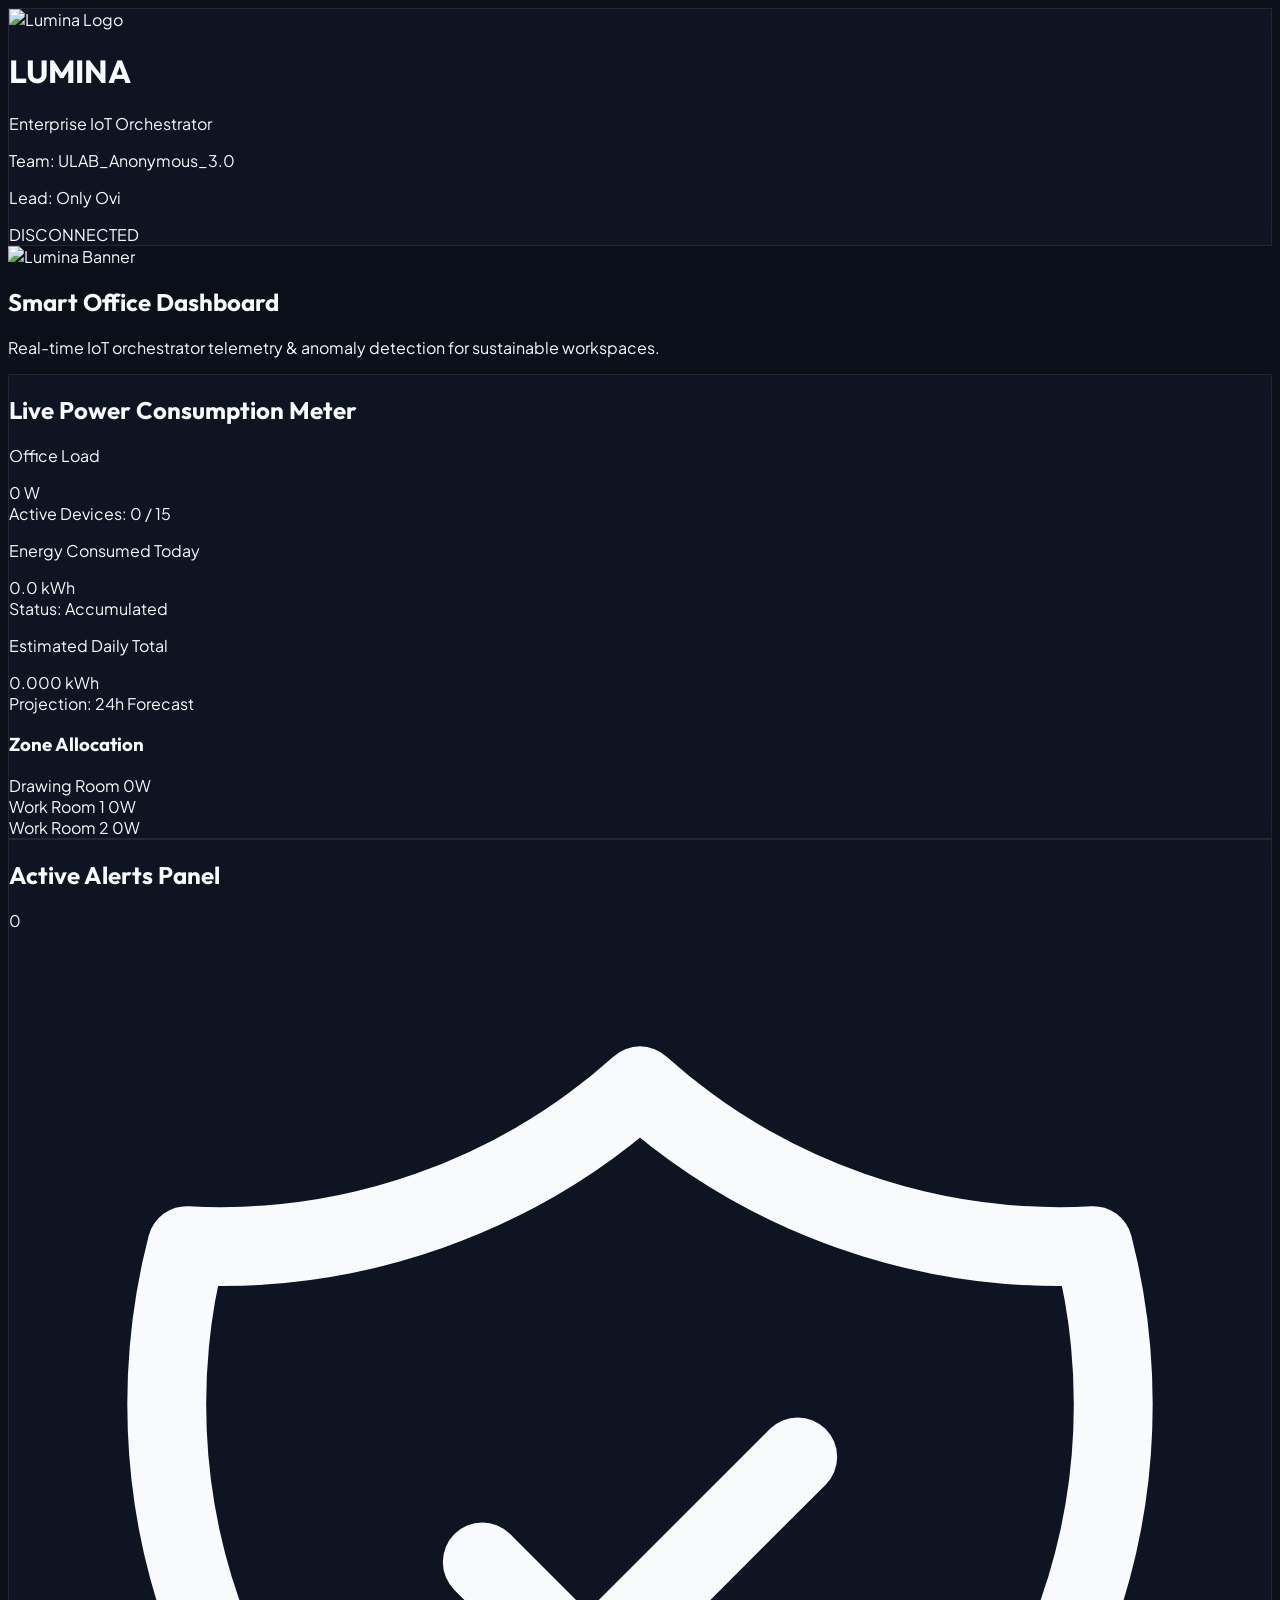
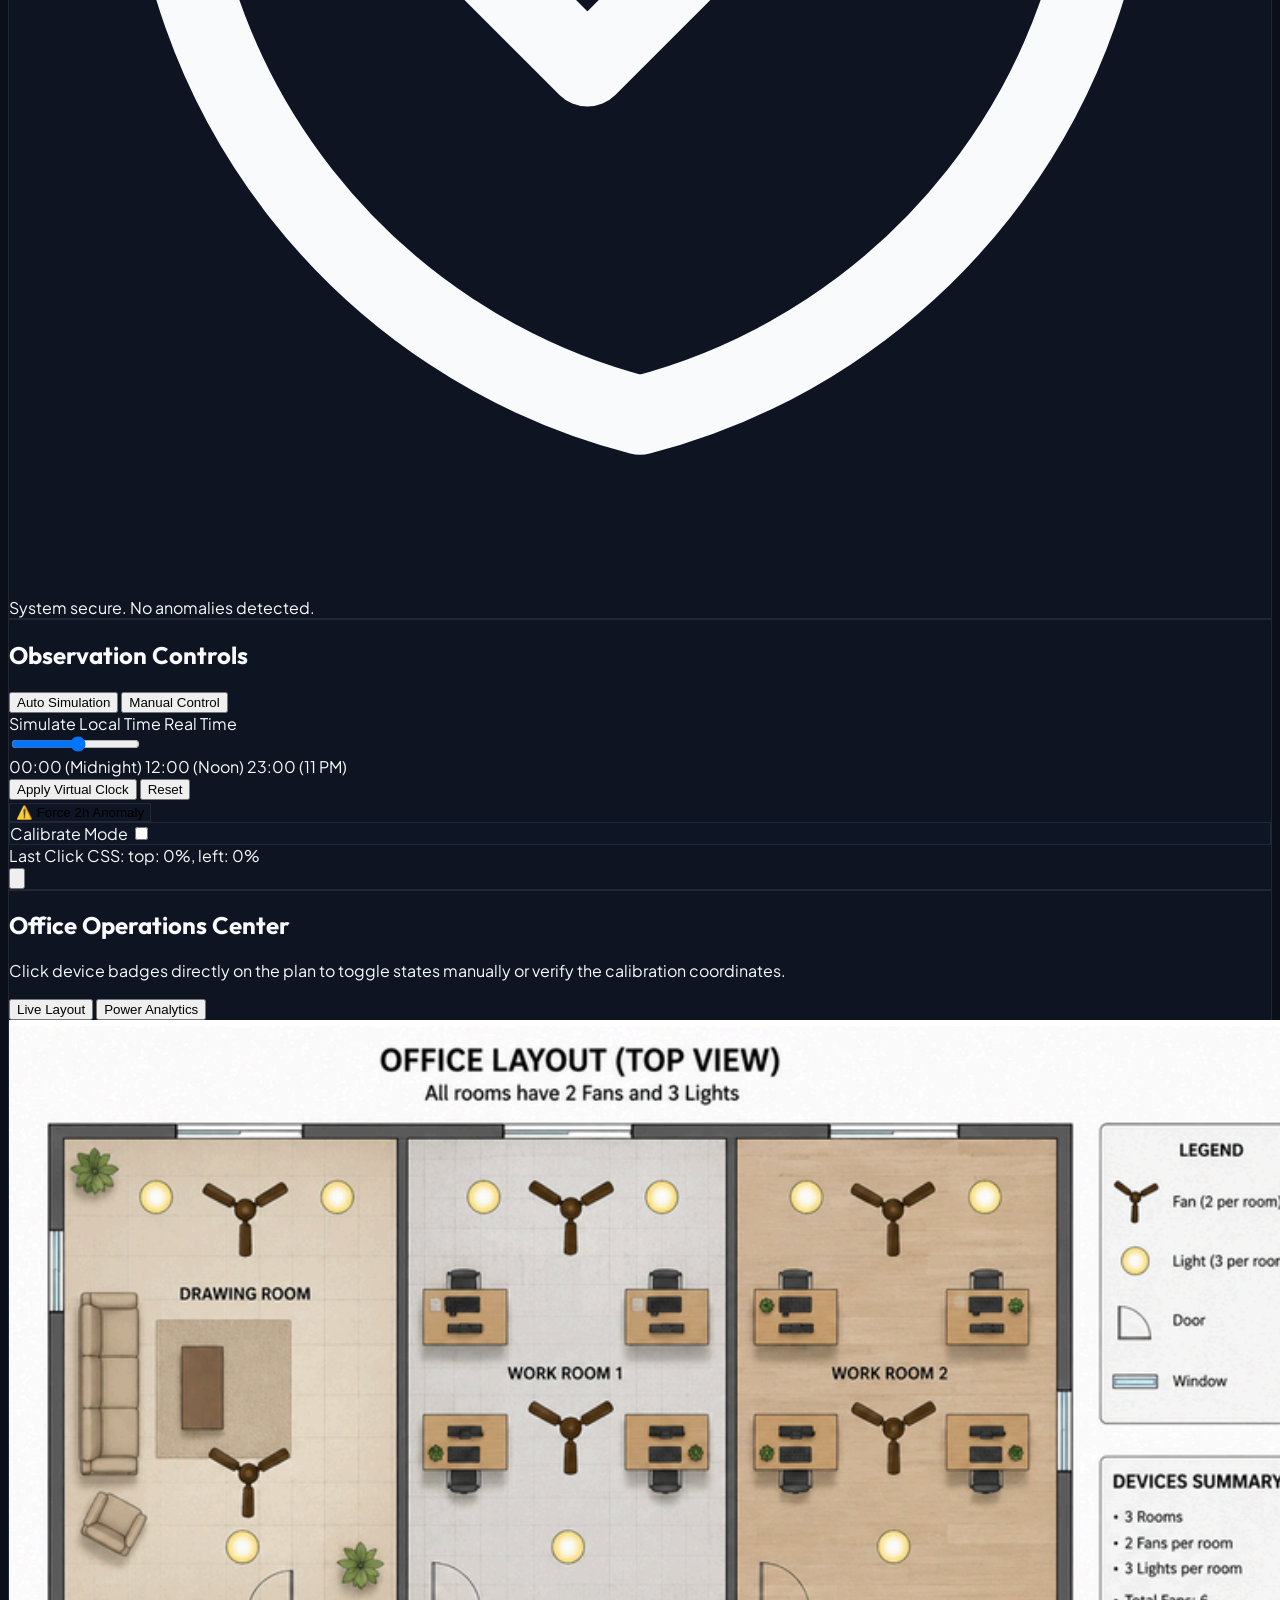
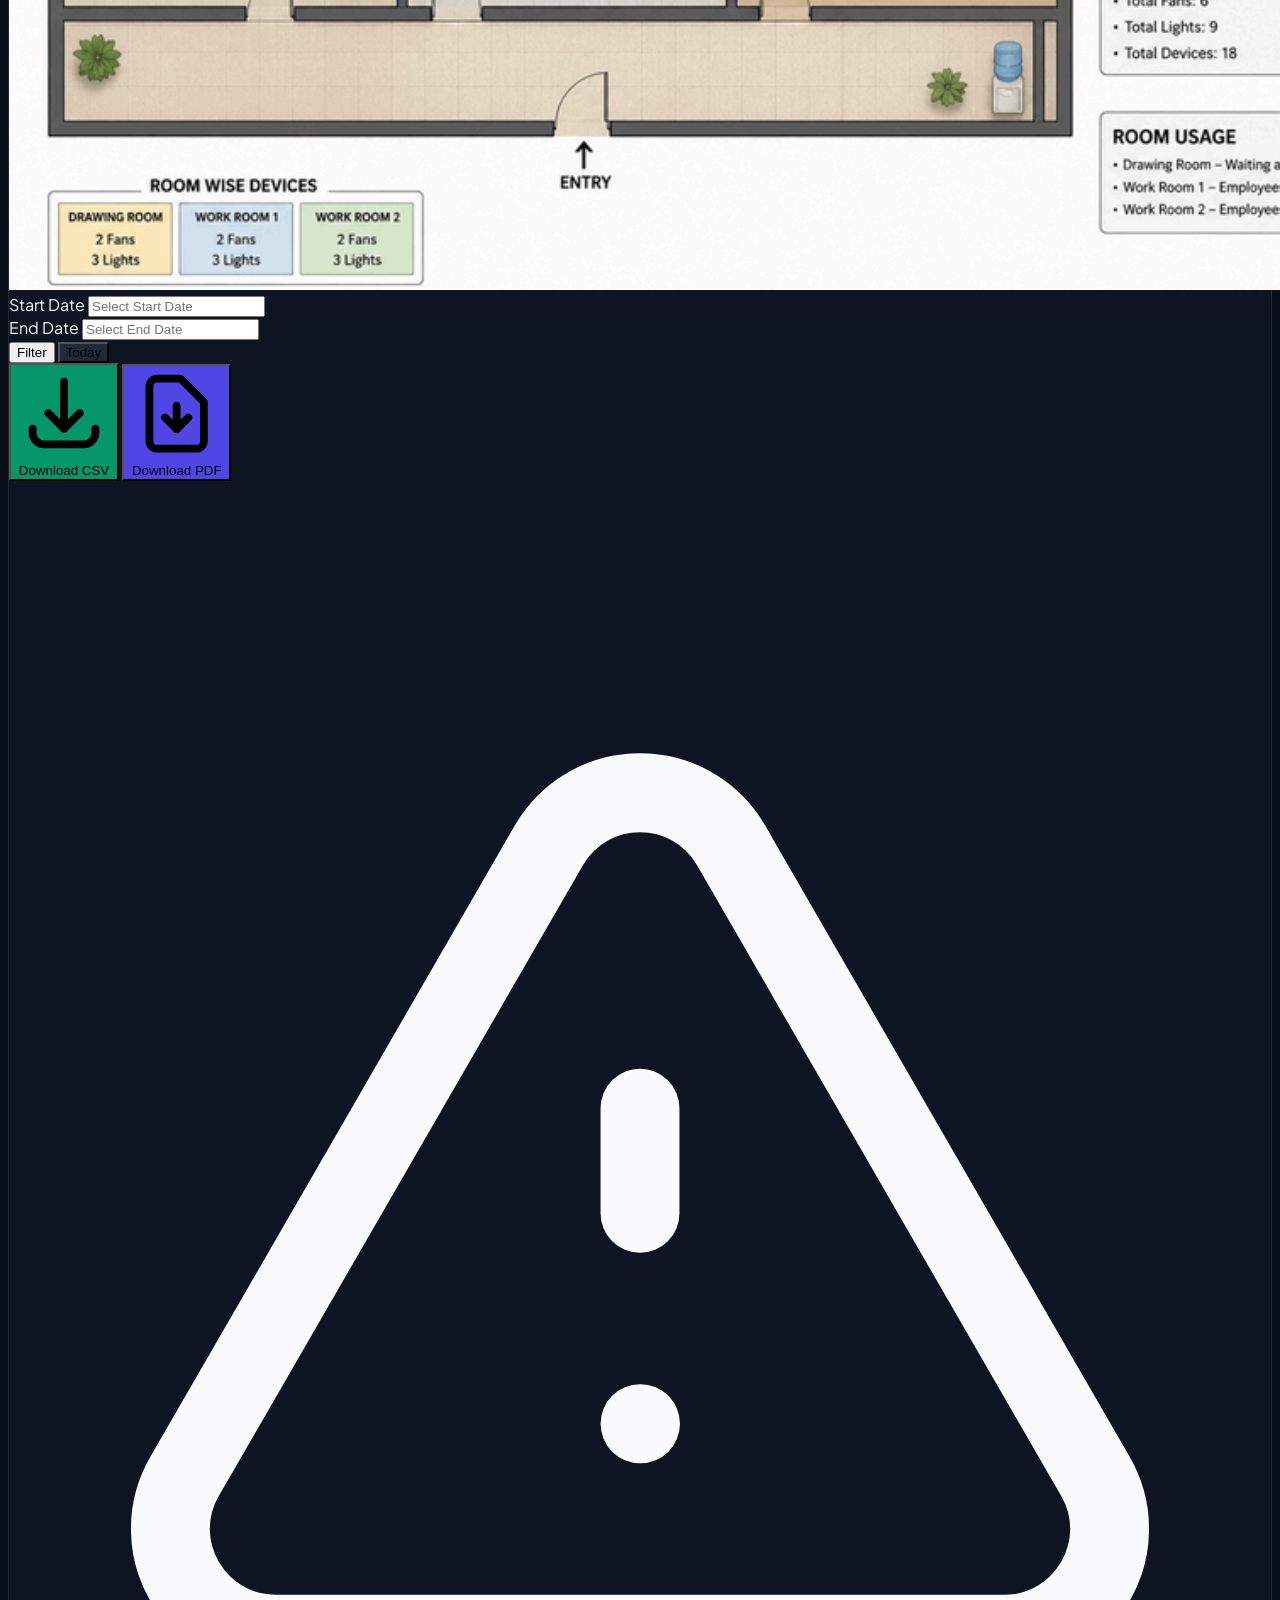
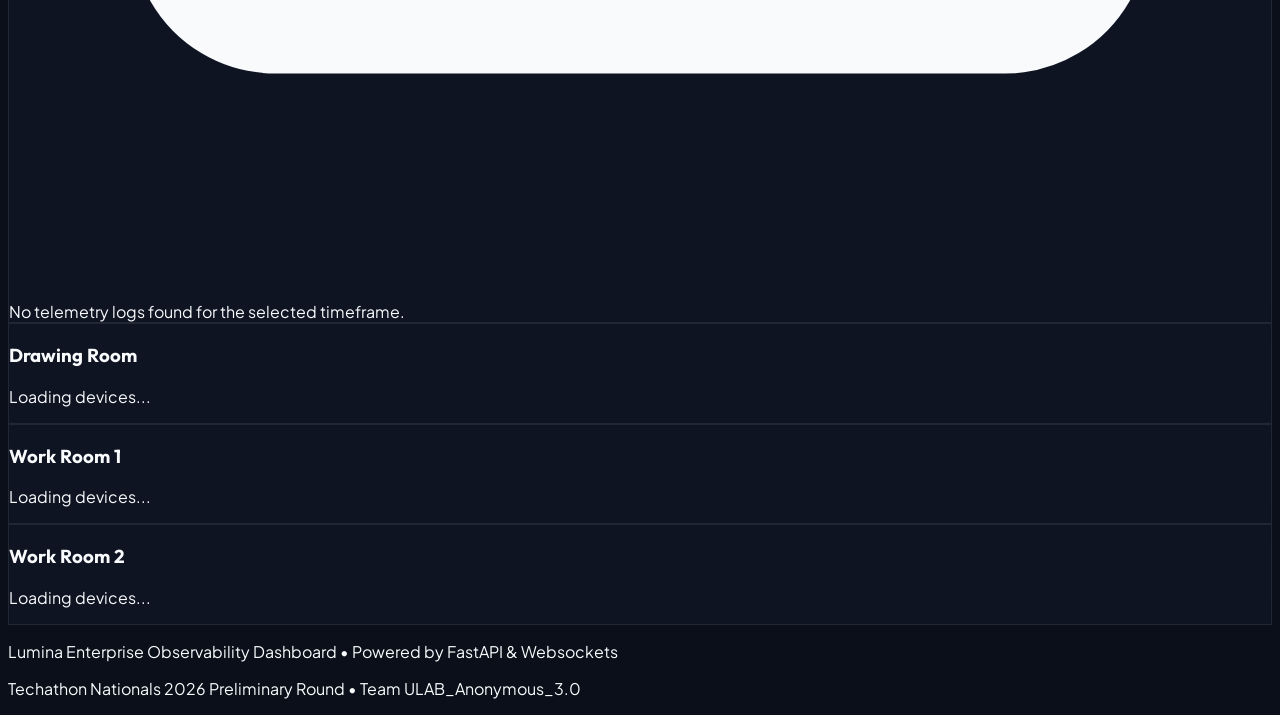
==== index.html @ 71c0fd31 "Expose load, usage, and estimation as three distinct cards in a 3-column layout on the live dashboar" ====
<!DOCTYPE html>
<html lang="en">
<head>
  <meta charset="UTF-8">
  <meta name="viewport" content="width=device-width, initial-scale=1.0">
  <title>Lumina | Enterprise IoT Workspace Orchestrator</title>
  <!-- Tailwind CSS CDN -->
  <script src="https://cdn.tailwindcss.com"></script>
  <!-- Flatpickr Calendar CSS & Dark Theme -->
  <link rel="stylesheet" href="https://cdn.jsdelivr.net/npm/flatpickr/dist/flatpickr.min.css">
  <link rel="stylesheet" href="https://cdn.jsdelivr.net/npm/flatpickr/dist/themes/dark.css">
  <script>
    tailwind.config = {
      theme: {
        extend: {
          fontFamily: {
            sans: ['"Plus Jakarta Sans"', 'sans-serif'],
            display: ['"Outfit"', 'sans-serif'],
          },
          colors: {
            darkbg: '#0b0f19',
            cardbg: 'rgba(17, 24, 39, 0.7)',
            accentYellow: '#eab308',
            accentBlue: '#3b82f6',
          }
        }
      }
    }
  </script>
  <link rel="stylesheet" href="styles.css">
</head>
<body class="bg-darkbg text-slate-100 min-h-screen flex flex-col selection:bg-blue-500 selection:text-white">

  <!-- Header -->
  <header class="glass sticky top-0 z-40 px-6 py-4 flex flex-wrap justify-between items-center gap-4">
    <div class="flex items-center gap-3">
      <div class="h-10 w-10 rounded-full border border-white/10 flex items-center justify-center overflow-hidden bg-slate-950">
        <img src="lumina_logo.png" alt="Lumina Logo" class="h-full w-full object-cover scale-[1.15]">
      </div>
      <div>
        <h1 class="text-xl font-bold tracking-tight bg-gradient-to-r from-blue-400 via-indigo-200 to-white bg-clip-text text-transparent">LUMINA</h1>
        <p class="text-xs text-slate-400 font-semibold tracking-wider uppercase">Enterprise IoT Orchestrator</p>
      </div>
    </div>

    <!-- Team & Gateway Connection Status -->
    <div class="flex items-center gap-4">
      <div class="text-right hidden sm:block">
        <p class="text-xs text-slate-400">Team: <span class="text-indigo-400 font-semibold">ULAB_Anonymous_3.0</span></p>
        <p class="text-[10px] text-slate-500">Lead: Only Ovi</p>
      </div>
      <div class="h-8 w-px bg-slate-800 hidden sm:block"></div>
      <div id="conn-status" class="flex items-center gap-2 px-3 py-1.5 rounded-full text-xs font-medium border border-red-500/20 bg-red-500/10 text-red-400">
        <span class="h-2 w-2 rounded-full bg-red-500 animate-pulse"></span>
        DISCONNECTED
      </div>
    </div>
  </header>

  <!-- Main Container -->
  <main class="flex-grow p-6 max-w-[1600px] w-full mx-auto grid grid-cols-1 lg:grid-cols-12 gap-6">
    
    <!-- Hero Banner Row -->
    <div class="col-span-12 rounded-3xl overflow-hidden border border-white/5 relative h-24 sm:h-28 md:h-32 shadow-lg shadow-black/25">
      <img src="lumina_banner.png" alt="Lumina Banner" class="w-full h-full object-cover opacity-85">
      <div class="absolute inset-0 bg-gradient-to-r from-slate-950 via-slate-950/60 to-transparent flex items-center px-8">
        <div>
          <h2 class="text-lg sm:text-xl md:text-2xl font-display font-extrabold text-white tracking-tight">Smart Office Dashboard</h2>
          <p class="text-xs text-indigo-300 mt-1">Real-time IoT orchestrator telemetry & anomaly detection for sustainable workspaces.</p>
        </div>
      </div>
    </div>
    
    <!-- Left Column: Metrics & Alerts & Panels (5 cols) -->
    <section class="lg:col-span-5 flex flex-col gap-6">
      
      <!-- Power Metrics Card -->
      <div class="glass rounded-2xl p-6 relative overflow-hidden">
        <div class="absolute -right-16 -top-16 h-36 w-36 rounded-full bg-blue-500/10 blur-3xl"></div>
        <h2 class="text-sm font-bold tracking-wider text-slate-400 uppercase mb-4">Live Power Consumption Meter</h2>
        
        <div class="grid grid-cols-1 sm:grid-cols-3 gap-4 mb-6">
          <div class="bg-slate-900/60 rounded-xl p-4 border border-white/5 flex flex-col justify-between min-h-[105px]">
            <div>
              <p class="text-xs text-slate-400 font-medium">Office Load</p>
              <div class="flex items-baseline gap-1 mt-1">
                <span id="metric-watts" class="text-3xl font-bold tracking-tight text-blue-400">0</span>
                <span class="text-sm font-semibold text-slate-500">W</span>
              </div>
            </div>
            <div class="text-[10px] text-slate-500 mt-2 border-t border-white/5 pt-1.5 flex justify-between">
              <span>Active Devices:</span>
              <span class="font-bold text-slate-400"><span id="metric-active-count">0</span> / 15</span>
            </div>
          </div>
          
          <div class="bg-slate-900/60 rounded-xl p-4 border border-white/5 flex flex-col justify-between min-h-[105px]">
            <div>
              <p class="text-xs text-slate-400 font-medium">Energy Consumed Today</p>
              <div class="flex items-baseline gap-1 mt-1">
                <span id="metric-kwh" class="text-3xl font-bold tracking-tight text-emerald-400">0.0</span>
                <span class="text-sm font-semibold text-slate-500">kWh</span>
              </div>
            </div>
            <div class="text-[10px] text-slate-500 mt-2 border-t border-white/5 pt-1.5 flex justify-between">
              <span>Status:</span>
              <span class="font-bold text-slate-400">Accumulated</span>
            </div>
          </div>
          
          <div class="bg-slate-900/60 rounded-xl p-4 border border-white/5 flex flex-col justify-between min-h-[105px]">
            <div>
              <p class="text-xs text-slate-400 font-medium">Estimated Daily Total</p>
              <div class="flex items-baseline gap-1 mt-1">
                <span id="metric-projected-kwh" class="text-3xl font-bold tracking-tight text-indigo-400">0.000</span>
                <span class="text-sm font-semibold text-slate-500">kWh</span>
              </div>
            </div>
            <div class="text-[10px] text-slate-500 mt-2 border-t border-white/5 pt-1.5 flex justify-between">
              <span>Projection:</span>
              <span class="font-bold text-slate-400">24h Forecast</span>
            </div>
          </div>
        </div>

        <!-- Room Breakdown bars -->
        <div class="space-y-3">
          <h3 class="text-xs font-bold text-slate-400 tracking-wider uppercase mb-2">Zone Allocation</h3>
          
          <!-- Drawing Room -->
          <div>
            <div class="flex justify-between text-xs mb-1">
              <span class="text-slate-400 font-medium">Drawing Room</span>
              <span id="breakdown-drawing" class="font-semibold">0W</span>
            </div>
            <div class="w-full bg-slate-900 rounded-full h-1.5 border border-white/5">
              <div id="bar-drawing" class="bg-indigo-500 h-1.5 rounded-full transition-all duration-500" style="width: 0%"></div>
            </div>
          </div>
          
          <!-- Work Room 1 -->
          <div>
            <div class="flex justify-between text-xs mb-1">
              <span class="text-slate-400 font-medium">Work Room 1</span>
              <span id="breakdown-work1" class="font-semibold">0W</span>
            </div>
            <div class="w-full bg-slate-900 rounded-full h-1.5 border border-white/5">
              <div id="bar-work1" class="bg-blue-500 h-1.5 rounded-full transition-all duration-500" style="width: 0%"></div>
            </div>
          </div>

          <!-- Work Room 2 -->
          <div>
            <div class="flex justify-between text-xs mb-1">
              <span class="text-slate-400 font-medium">Work Room 2</span>
              <span id="breakdown-work2" class="font-semibold">0W</span>
            </div>
            <div class="w-full bg-slate-900 rounded-full h-1.5 border border-white/5">
              <div id="bar-work2" class="bg-cyan-500 h-1.5 rounded-full transition-all duration-500" style="width: 0%"></div>
            </div>
          </div>
        </div>
      </div>

      <!-- Alerts Panel -->
      <div class="glass rounded-2xl p-6 flex flex-col flex-grow min-h-[250px]">
        <div class="flex justify-between items-center mb-4">
          <h2 class="text-sm font-bold tracking-wider text-slate-400 uppercase">Active Alerts Panel</h2>
          <span id="alert-count" class="px-2.5 py-0.5 rounded-full text-xs font-bold bg-slate-800 border border-white/10 text-slate-400">0</span>
        </div>
        
        <!-- Alerts List -->
        <div id="alerts-container" class="flex-grow overflow-y-auto space-y-3 pr-2 max-h-[300px]">
          <!-- Alert Nodes injected here -->
          <div class="text-center py-8 text-slate-500 text-sm">
            <svg class="h-8 w-8 mx-auto mb-2 text-slate-600" fill="none" viewBox="0 0 24 24" stroke="currentColor">
              <path stroke-linecap="round" stroke-linejoin="round" stroke-width="1.5" d="M9 12l2 2 4-4m5.618-4.016A11.955 11.955 0 0112 2.944a11.952 11.952 0 01-8.618 3.04A12.02 12.02 0 003 9c0 5.591 3.824 10.29 9 11.622 5.176-1.332 9-6.03 9-11.622 0-1.042-.133-2.052-.382-3.016z" />
            </svg>
            System secure. No anomalies detected.
          </div>
        </div>
      </div>

      <!-- Control Center Panel -->
      <div class="glass rounded-2xl p-6">
        <h2 class="text-sm font-bold tracking-wider text-slate-400 uppercase mb-4">Observation Controls</h2>
        
        <!-- Mode Switcher -->
        <div class="mb-5 bg-slate-900/40 p-1.5 rounded-xl border border-white/5 flex gap-1">
          <button id="btn-mode-auto" class="flex-grow py-2 px-3 rounded-lg text-xs font-bold transition duration-300 flex items-center justify-center gap-1.5 bg-blue-600/20 text-blue-400 border border-blue-500/20">
            <span id="indicator-auto" class="h-2.5 w-2.5 rounded-full bg-blue-500 animate-pulse"></span>
            Auto Simulation
          </button>
          <button id="btn-mode-manual" class="flex-grow py-2 px-3 rounded-lg text-xs font-bold transition duration-300 flex items-center justify-center gap-1.5 text-slate-400 hover:text-slate-200">
            <span id="indicator-manual" class="h-2.5 w-2.5 rounded-full bg-slate-600"></span>
            Manual Control
          </button>
        </div>
        
        <!-- Slider override time -->
        <div class="mb-5 bg-slate-900/40 p-4 rounded-xl border border-white/5">
          <div class="flex justify-between items-center mb-2">
            <label class="text-xs text-slate-400 font-semibold uppercase">Simulate Local Time</label>
            <span id="time-override-label" class="text-xs bg-slate-800 px-2 py-0.5 rounded text-blue-400 font-bold border border-white/5">Real Time</span>
          </div>
          <input id="time-slider" type="range" min="0" max="23" value="12" class="w-full h-1.5 bg-slate-800 rounded-lg appearance-none cursor-pointer accent-blue-500 mb-2">
          <div class="flex justify-between text-[10px] text-slate-500">
            <span>00:00 (Midnight)</span>
            <span>12:00 (Noon)</span>
            <span>23:00 (11 PM)</span>
          </div>
          <div class="flex gap-2 mt-3">
            <button id="btn-override-time" class="flex-grow bg-blue-600 hover:bg-blue-500 text-white font-semibold text-xs py-1.5 px-3 rounded-lg transition">Apply Virtual Clock</button>
            <button id="btn-reset-time" class="bg-slate-800 hover:bg-slate-700 text-slate-300 font-semibold text-xs py-1.5 px-3 rounded-lg border border-white/5 transition">Reset</button>
          </div>
        </div>

        <!-- Simulation Buttons & Calibration Toggle -->
        <div class="grid grid-cols-2 gap-3 mb-4">
          <button id="btn-trigger-anomaly" class="glass glass-hover text-red-400 hover:text-red-300 font-semibold text-xs py-2.5 px-4 rounded-xl border border-red-500/20 text-center transition">
            ⚠️ Force 2h Anomaly
          </button>
          <div class="glass rounded-xl p-2.5 border border-white/5 flex items-center justify-between">
            <span class="text-xs text-slate-400 font-semibold uppercase select-none">Calibrate Mode</span>
            <label class="relative inline-flex items-center cursor-pointer">
              <input id="cal-toggle" type="checkbox" value="" class="sr-only peer">
              <div class="w-9 h-5 bg-slate-800 peer-focus:outline-none rounded-full peer peer-checked:after:translate-x-full peer-checked:after:border-white after:content-[''] after:absolute after:top-[2px] after:left-[2px] after:bg-slate-400 after:border-slate-300 after:border after:rounded-full after:h-4 after:w-4 after:transition-all peer-checked:bg-indigo-600 peer-checked:after:bg-white"></div>
            </label>
          </div>
        </div>

        <!-- Calibration Display Toast -->
        <div id="calibration-log" class="hidden bg-slate-900 border border-indigo-500/30 text-indigo-300 rounded-xl p-3 text-xs flex justify-between items-center transition-all duration-300">
          <div>
            <span class="font-bold">Last Click CSS:</span>
            <span id="cal-coords" class="ml-2 font-mono">top: 0%, left: 0%</span>
          </div>
          <button id="btn-copy-coords" class="text-slate-400 hover:text-slate-200 bg-slate-800 hover:bg-slate-700 p-1.5 rounded-lg border border-white/5 transition">
            <svg class="h-4 w-4" fill="none" viewBox="0 0 24 24" stroke="currentColor">
              <path stroke-linecap="round" stroke-linejoin="round" stroke-width="2" d="M8 5H6a2 2 0 00-2 2v12a2 2 0 002 2h10a2 2 0 002-2v-1M8 5a2 2 0 002 2h2a2 2 0 002-2M8 5a2 2 0 012-2h2a2 2 0 012 2m0 0h2a2 2 0 012 2v3m2 4H10m0 0l3-3m-3 3l3 3" />
            </svg>
          </button>
        </div>
      </div>

    </section>

    <!-- Right Column: Observer Interactive Floorplan (7 cols) -->
    <section class="lg:col-span-7 flex flex-col gap-6">
      
      <!-- Interactive Observer Tabs (Floorplan & Analytics) -->
      <div class="glass rounded-3xl p-6 flex flex-col justify-between">
        <div class="flex flex-col sm:flex-row sm:justify-between sm:items-center gap-4 mb-4 border-b border-white/5 pb-4">
          <div>
            <h2 class="text-lg font-bold tracking-tight text-white mb-1">Office Operations Center</h2>
            <p id="observer-desc" class="text-xs text-slate-400">Click device badges directly on the plan to toggle states manually or verify the calibration coordinates.</p>
          </div>
          <!-- Tab Navigation -->
          <div class="flex bg-slate-950 p-1 rounded-xl border border-white/5 gap-1 shrink-0 self-start sm:self-auto">
            <button id="tab-floorplan" class="px-4 py-1.5 rounded-lg text-xs font-bold transition bg-blue-600/30 text-blue-400 border border-blue-500/20">
              Live Layout
            </button>
            <button id="tab-analytics" class="px-4 py-1.5 rounded-lg text-xs font-bold transition text-slate-400 hover:text-slate-200">
              Power Analytics
            </button>
          </div>
        </div>

        <!-- Tab Content 1: Live Floorplan -->
        <div id="content-floorplan" class="w-full">
          <!-- Floorplan relative container -->
          <div class="relative w-full overflow-hidden rounded-2xl bg-slate-950 border border-white/5 floorplan-img-container flex justify-center items-center">
            <img id="floorplan-image" src="office_layout.png" alt="Office Layout" class="w-full h-auto opacity-80 pointer-events-auto">
            
            <!-- Node overlays injected via JS -->
            <div id="floorplan-overlays" class="absolute inset-0 pointer-events-none">
              <!-- Badges positioned absolutely using coords from JSON will go here -->
            </div>
          </div>
        </div>

        <!-- Tab Content 2: Power Analytics Graph -->
        <div id="content-analytics" class="hidden w-full flex flex-col gap-4">
          <!-- Date frame selector & Download button -->
          <div class="flex flex-wrap items-center gap-3 p-3 bg-slate-900/50 rounded-xl border border-white/5 justify-between">
            <div class="flex flex-wrap items-center gap-2">
              <div class="flex flex-col">
                <span class="text-[9px] uppercase tracking-wider text-slate-500 font-bold mb-1">Start Date</span>
                <input id="start-date" type="text" placeholder="Select Start Date" class="bg-slate-950 border border-white/10 text-xs text-slate-300 rounded px-2.5 py-1.5 focus:outline-none focus:border-blue-500 font-semibold relative z-10 cursor-pointer w-[120px]" style="pointer-events: auto !important;">
              </div>
              <div class="flex flex-col">
                <span class="text-[9px] uppercase tracking-wider text-slate-500 font-bold mb-1">End Date</span>
                <input id="end-date" type="text" placeholder="Select End Date" class="bg-slate-950 border border-white/10 text-xs text-slate-300 rounded px-2.5 py-1.5 focus:outline-none focus:border-blue-500 font-semibold relative z-10 cursor-pointer w-[120px]" style="pointer-events: auto !important;">
              </div>
              <button id="btn-filter-history" class="mt-4 bg-blue-600 hover:bg-blue-500 text-white font-bold text-xs py-1.5 px-3 rounded transition self-end relative z-10" style="pointer-events: auto !important;">Filter</button>
              <button id="btn-today-history" class="mt-4 bg-slate-850 hover:bg-slate-800 text-slate-300 font-bold text-xs py-1.5 px-3 rounded border border-white/5 transition self-end relative z-10" style="pointer-events: auto !important; background-color: #1e293b;">Today</button>
            </div>
            
            <div class="flex gap-2 self-end">
              <button id="btn-download-report" class="bg-emerald-650 hover:bg-emerald-600 text-white font-bold text-xs py-2 px-3 rounded-lg flex items-center gap-1.5 transition relative z-10" style="pointer-events: auto !important; background-color: #059669;">
                <svg class="h-4 w-4" fill="none" viewBox="0 0 24 24" stroke="currentColor">
                  <path stroke-linecap="round" stroke-linejoin="round" stroke-width="2" d="M4 16v1a3 3 0 003 3h10a3 3 0 003-3v-1m-4-4l-4 4m0 0l-4-4m4 4V4" />
                </svg>
                Download CSV
              </button>
              
              <button id="btn-download-pdf" class="bg-indigo-650 hover:bg-indigo-600 text-white font-bold text-xs py-2 px-3 rounded-lg flex items-center gap-1.5 transition relative z-10" style="pointer-events: auto !important; background-color: #4f46e5;">
                <svg class="h-4 w-4" fill="none" viewBox="0 0 24 24" stroke="currentColor">
                  <path stroke-linecap="round" stroke-linejoin="round" stroke-width="2" d="M12 10v6m0 0l-3-3m3 3l3-3m2 8H7a2 2 0 01-2-2V5a2 2 0 012-2h5.586a1 1 0 01.707.293l5.414 5.414a1 1 0 01.293.707V19a2 2 0 01-2 2z" />
                </svg>
                Download PDF
              </button>
            </div>
          </div>

            <canvas id="power-chart" class="w-full max-h-[350px]"></canvas>
            <div id="chart-no-data" class="hidden absolute inset-0 flex flex-col items-center justify-center text-slate-500 text-sm font-medium gap-2">
              <svg class="h-8 w-8 text-slate-600 animate-pulse" fill="none" viewBox="0 0 24 24" stroke="currentColor">
                <path stroke-linecap="round" stroke-linejoin="round" stroke-width="1.5" d="M12 9v2m0 4h.01m-6.938 4h13.856c1.54 0 2.502-1.667 1.732-3L13.732 4c-.77-1.333-2.694-1.333-3.464 0L3.34 16c-.77 1.333.192 3 1.732 3z" />
              </svg>
              <span>No telemetry logs found for the selected timeframe.</span>
            </div>
        </div>
      </div>

      <!-- Live Device Grid View (Room Breakdown status cards) -->
      <div class="grid grid-cols-1 md:grid-cols-3 gap-6">
        <!-- Drawing Room -->
        <div class="glass rounded-2xl p-5 border-t-4 border-t-indigo-600">
          <h3 class="text-sm font-bold text-white mb-3">Drawing Room</h3>
          <div id="room-list-drawing" class="space-y-2 text-xs">
            <p class="text-slate-500">Loading devices...</p>
          </div>
        </div>

        <!-- Work Room 1 -->
        <div class="glass rounded-2xl p-5 border-t-4 border-t-blue-600">
          <h3 class="text-sm font-bold text-white mb-3">Work Room 1</h3>
          <div id="room-list-work1" class="space-y-2 text-xs">
            <p class="text-slate-500">Loading devices...</p>
          </div>
        </div>

        <!-- Work Room 2 -->
        <div class="glass rounded-2xl p-5 border-t-4 border-t-cyan-600">
          <h3 class="text-sm font-bold text-white mb-3">Work Room 2</h3>
          <div id="room-list-work2" class="space-y-2 text-xs">
            <p class="text-slate-500">Loading devices...</p>
          </div>
        </div>
      </div>

    </section>

  </main>

  <!-- Footer -->
  <footer class="mt-auto py-6 border-t border-slate-900 text-center text-xs text-slate-500">
    <p>Lumina Enterprise Observability Dashboard &bull; Powered by FastAPI & Websockets</p>
    <p class="mt-1">Techathon Nationals 2026 Preliminary Round &bull; Team ULAB_Anonymous_3.0</p>
  </footer>

  <script src="https://cdn.jsdelivr.net/npm/chart.js"></script>
  <script src="https://cdnjs.cloudflare.com/ajax/libs/jspdf/2.5.1/jspdf.umd.min.js"></script>
  <script src="https://cdn.jsdelivr.net/npm/flatpickr"></script>
  <script src="app.js"></script>
</body>
</html>
---- styles.css ----
@import url('https://fonts.googleapis.com/css2?family=Outfit:wght@300;400;500;600;700&family=Plus+Jakarta+Sans:wght@300;400;500;600;700&display=swap');

:root {
  --font-primary: 'Plus Jakarta Sans', sans-serif;
  --font-display: 'Outfit', sans-serif;
}

body {
  font-family: var(--font-primary);
  background-color: #0b0f19;
  color: #f8fafc;
}

h1, h2, h3, h4 {
  font-family: var(--font-display);
}

/* Glassmorphism Classes */
.glass {
  background: rgba(17, 24, 39, 0.7);
  backdrop-filter: blur(12px);
  -webkit-backdrop-filter: blur(12px);
  border: 1px solid rgba(255, 255, 255, 0.08);
}

.glass-hover:hover {
  background: rgba(31, 41, 55, 0.85);
  border-color: rgba(255, 255, 255, 0.15);
  box-shadow: 0 10px 25px -5px rgba(0, 0, 0, 0.3);
  transform: translateY(-2px);
  transition: all 0.3s cubic-bezier(0.4, 0, 0.2, 1);
}

/* Scrollbar Customization */
::-webkit-scrollbar {
  width: 6px;
  height: 6px;
}
::-webkit-scrollbar-track {
  background: rgba(15, 23, 42, 0.3);
}
::-webkit-scrollbar-thumb {
  background: rgba(148, 163, 184, 0.3);
  border-radius: 3px;
}
::-webkit-scrollbar-thumb:hover {
  background: rgba(148, 163, 184, 0.5);
}

/* Device Indicator Core Styles */
.device-node {
  transform: translate(-50%, -50%);
  cursor: pointer;
  z-index: 10;
  transition: all 0.3s cubic-bezier(0.4, 0, 0.2, 1);
}

/* Light Active Glow */
.light-glow {
  background-color: rgba(234, 179, 8, 0.95);
  border: 2px solid rgba(254, 240, 138, 0.9);
  box-shadow: 0 0 18px 6px rgba(234, 179, 8, 0.75), 
              inset 0 0 4px rgba(255, 255, 255, 0.8);
  color: #0f172a;
}

.light-off {
  background-color: rgba(51, 65, 85, 0.8);
  border: 2px solid rgba(100, 116, 139, 0.7);
  box-shadow: 0 2px 4px rgba(0, 0, 0, 0.2);
  color: #94a3b8;
}

/* Fan Active Spin */
.fan-spin {
  background-color: rgba(59, 130, 246, 0.95);
  border: 2px solid rgba(191, 219, 254, 0.9);
  box-shadow: 0 0 18px 4px rgba(59, 130, 246, 0.6), 
              inset 0 0 4px rgba(255, 255, 255, 0.8);
  color: #0f172a;
}

.fan-spin svg {
  animation: spin-kf 1s linear infinite;
}

.fan-off {
  background-color: rgba(51, 65, 85, 0.8);
  border: 2px solid rgba(100, 116, 139, 0.7);
  box-shadow: 0 2px 4px rgba(0, 0, 0, 0.2);
  color: #94a3b8;
}

@keyframes spin-kf {
  0% { transform: rotate(0deg); }
  100% { transform: rotate(360deg); }
}

/* Tooltip container */
.tooltip {
  position: relative;
}

.tooltip-text {
  visibility: hidden;
  position: absolute;
  bottom: 125%;
  left: 50%;
  transform: translateX(-50%);
  background-color: rgba(15, 23, 42, 0.95);
  color: #f8fafc;
  text-align: center;
  padding: 4px 8px;
  border-radius: 6px;
  font-size: 0.75rem;
  font-weight: 500;
  white-space: nowrap;
  border: 1px solid rgba(255, 255, 255, 0.1);
  box-shadow: 0 10px 15px -3px rgba(0, 0, 0, 0.5);
  z-index: 50;
  opacity: 0;
  transition: opacity 0.2s ease;
}

.tooltip:hover .tooltip-text {
  visibility: visible;
  opacity: 1;
}

/* Floorplan containment */
.floorplan-img-container img {
  user-select: none;
  -webkit-user-drag: none;
}
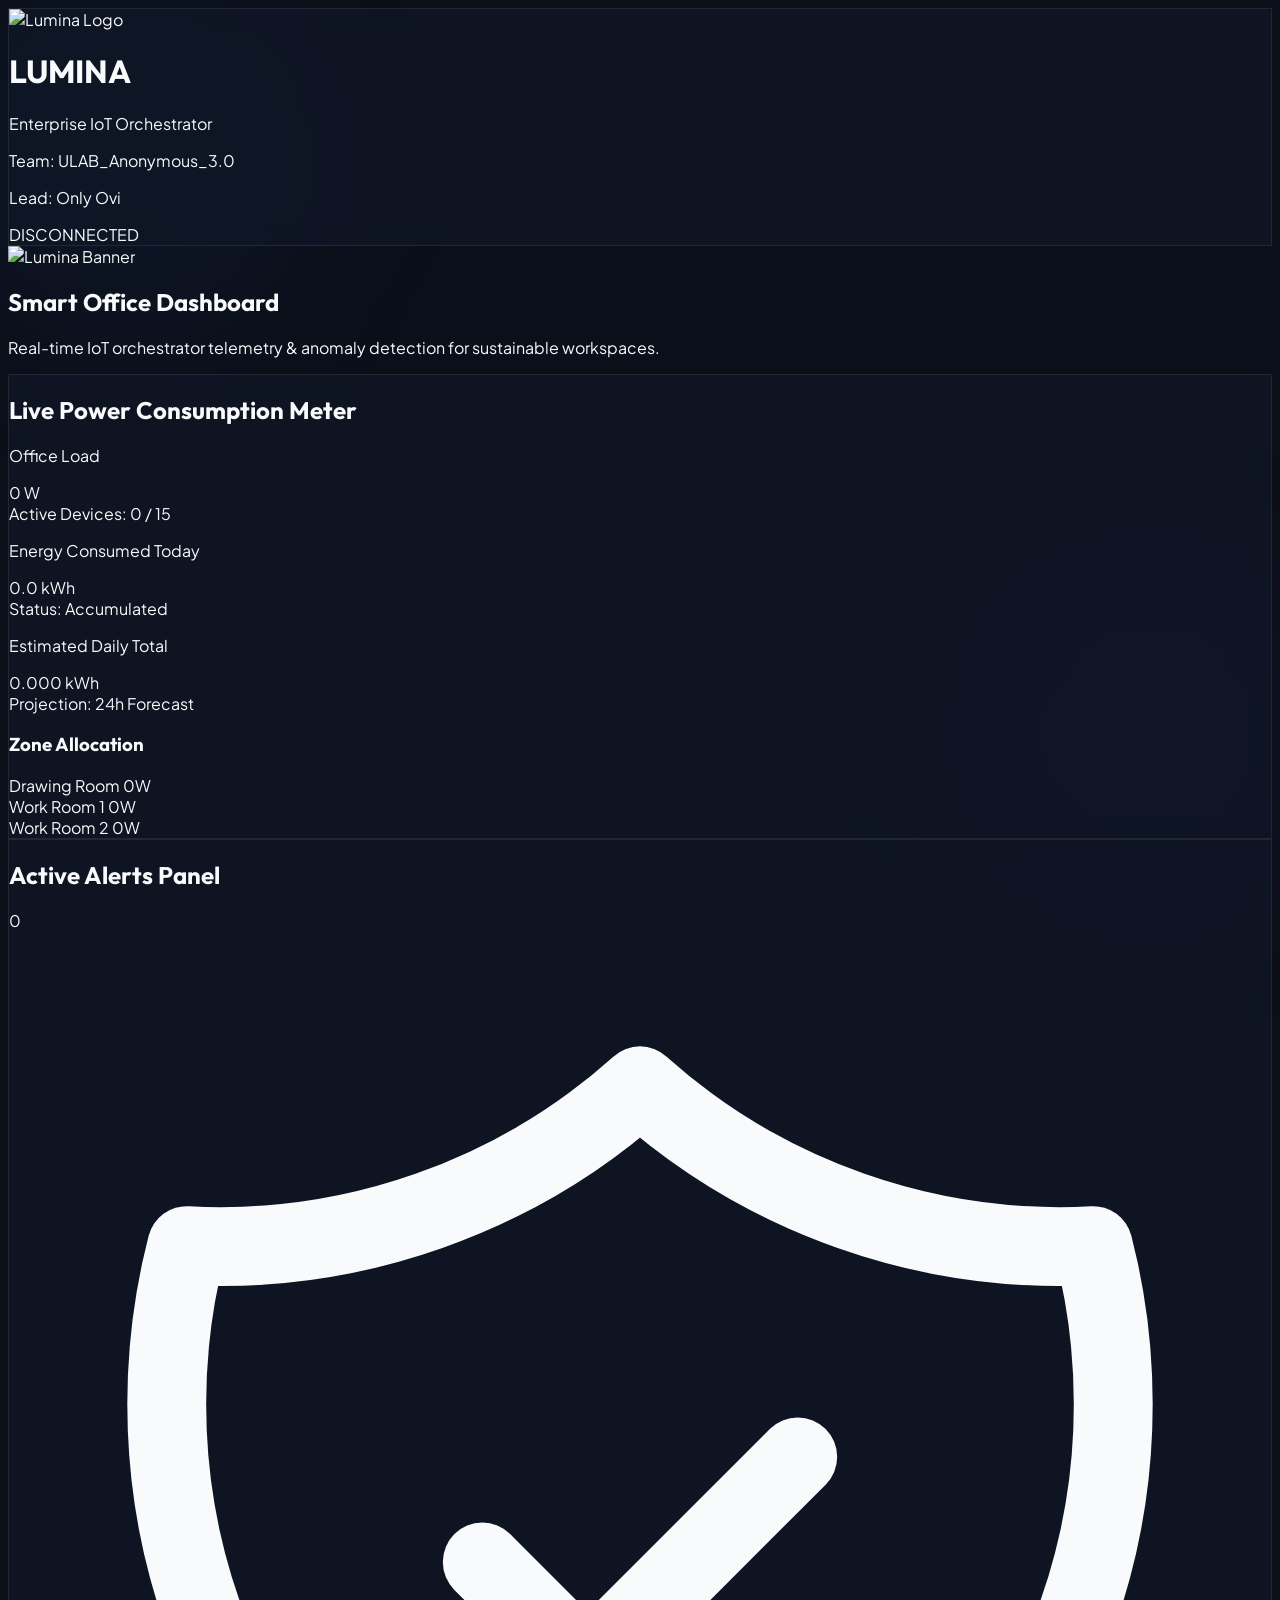
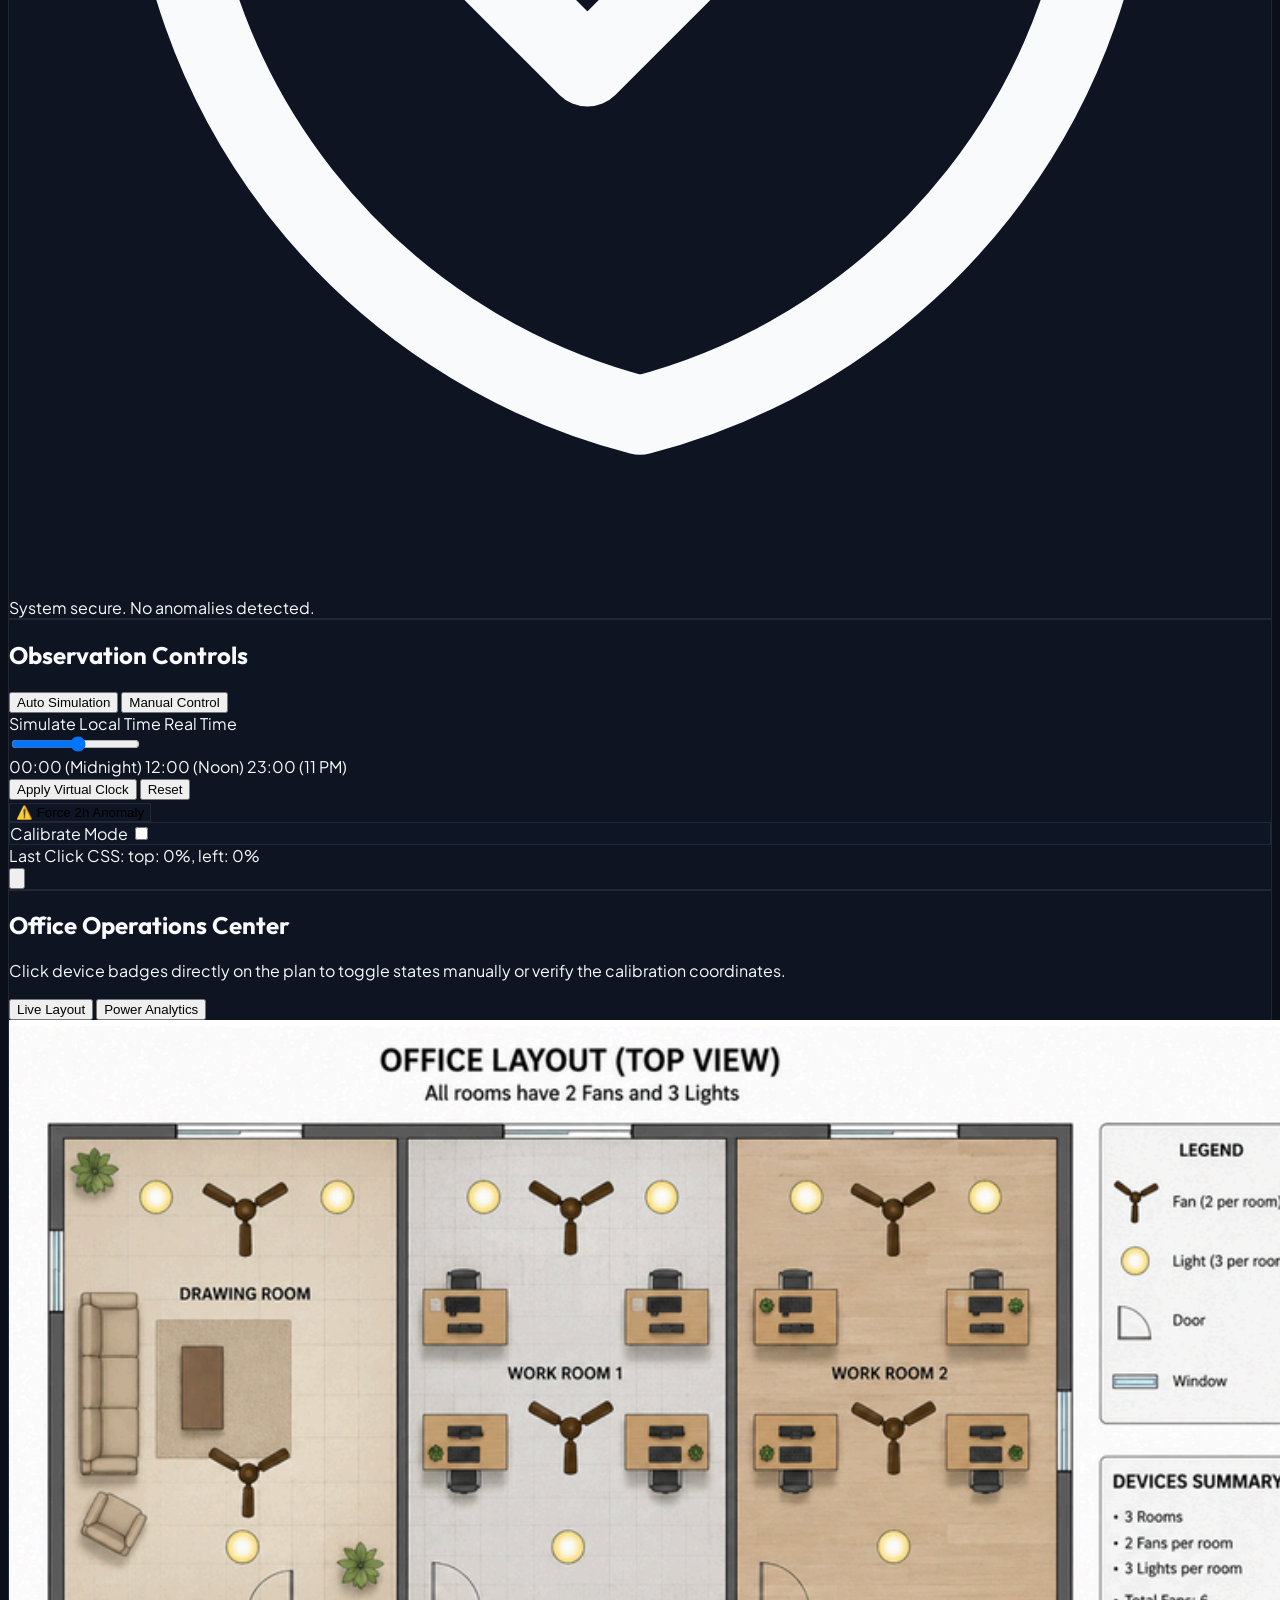
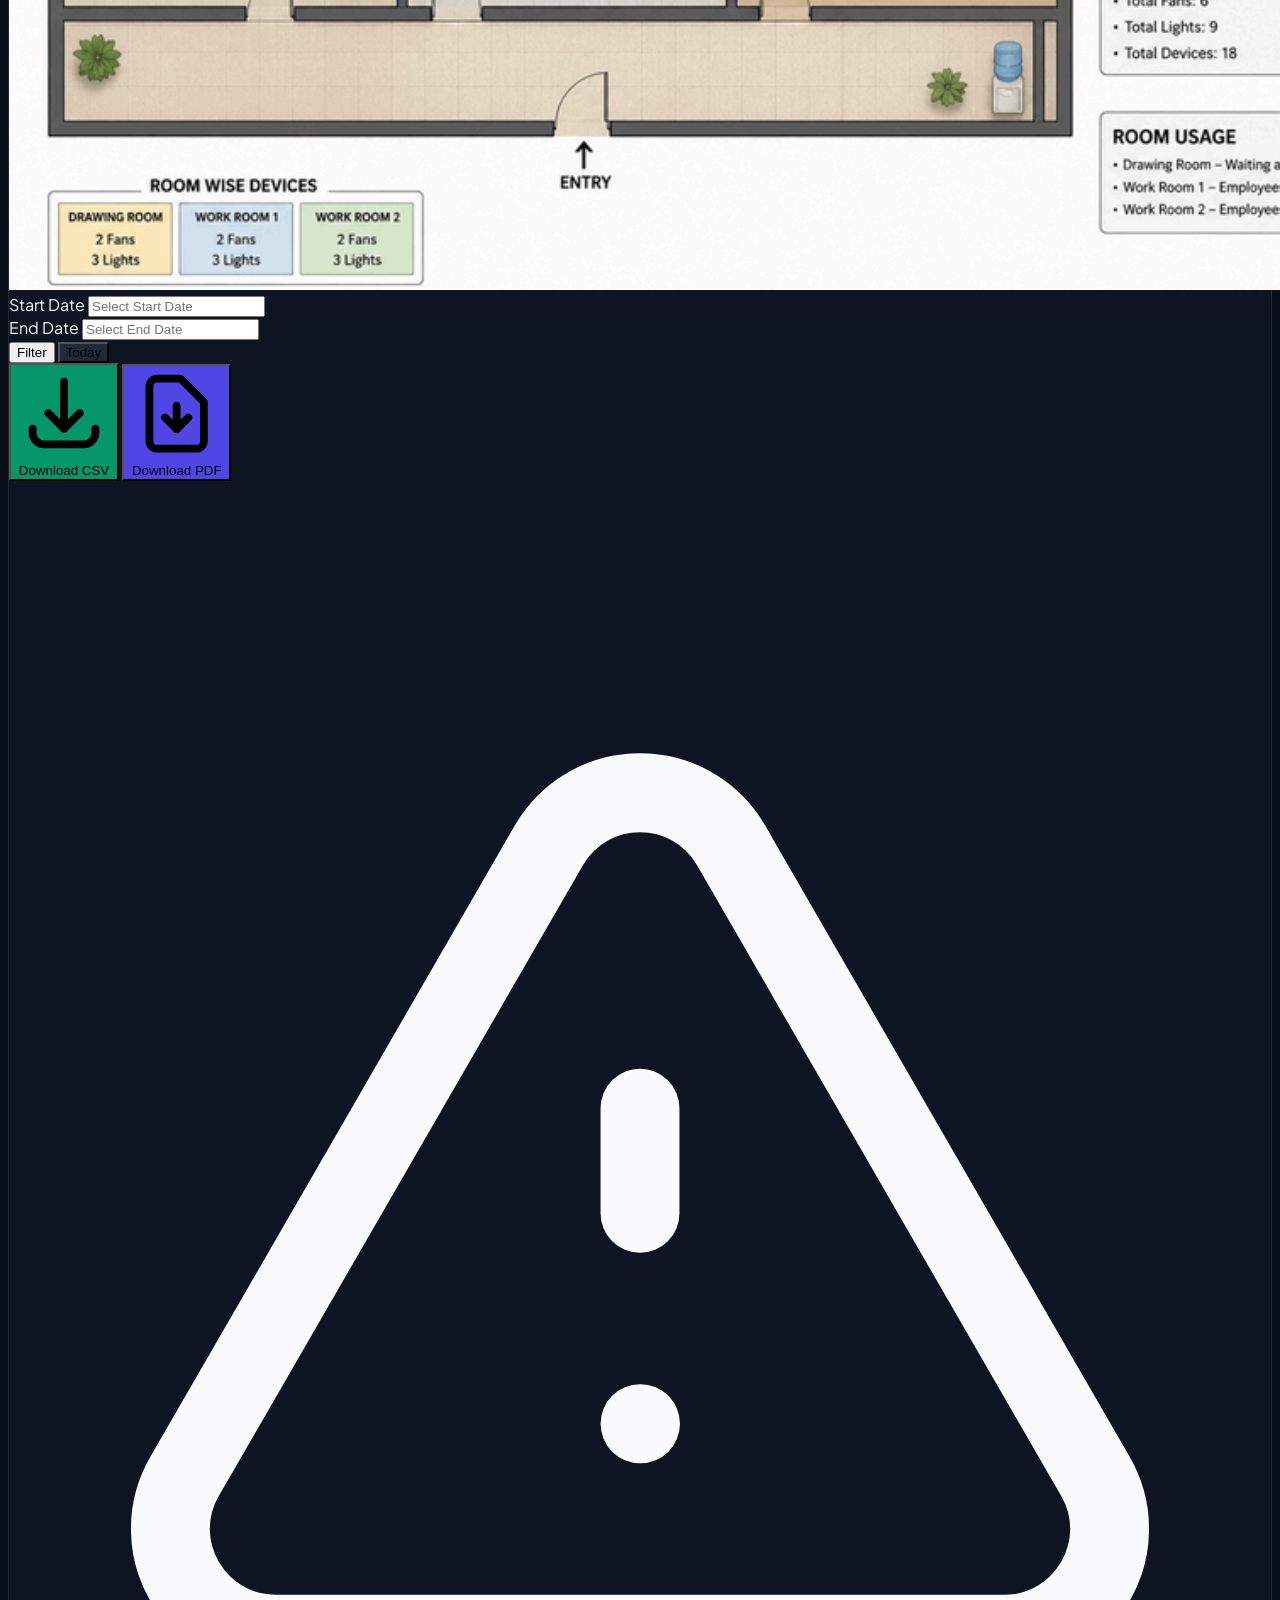
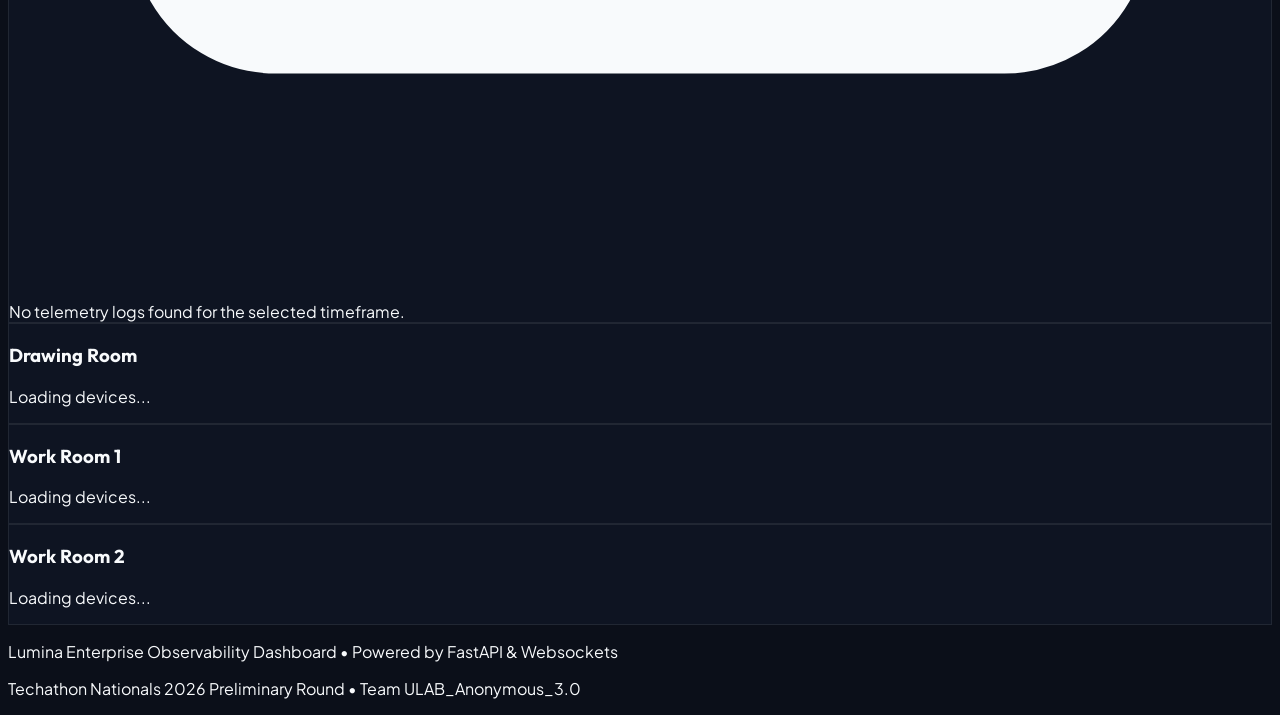
==== commit c0a2d5e4: "Apply cache-buster query parameter to stylesheet link in index.html" ====
--- a/index.html
+++ b/index.html
@@ -27,7 +27,7 @@
       }
     }
   </script>
-  <link rel="stylesheet" href="styles.css">
+  <link rel="stylesheet" href="styles.css?v=2.1">
 </head>
 <body class="bg-darkbg text-slate-100 min-h-screen flex flex-col selection:bg-blue-500 selection:text-white">
 
--- a/styles.css
+++ b/styles.css
@@ -132,3 +132,131 @@
   user-select: none;
   -webkit-user-drag: none;
 }
+
+/* Ambient Neon Glow Circles */
+body {
+  position: relative;
+  overflow-x: hidden;
+}
+
+body::before {
+  content: '';
+  position: fixed;
+  top: -10%;
+  left: -10%;
+  width: 40vw;
+  height: 40vw;
+  background: radial-gradient(circle, rgba(59, 130, 246, 0.08) 0%, rgba(99, 102, 241, 0) 70%);
+  border-radius: 50%;
+  z-index: -1;
+  pointer-events: none;
+  filter: blur(80px);
+}
+
+body::after {
+  content: '';
+  position: fixed;
+  bottom: -10%;
+  right: -10%;
+  width: 40vw;
+  height: 40vw;
+  background: radial-gradient(circle, rgba(139, 92, 246, 0.06) 0%, rgba(16, 185, 129, 0) 70%);
+  border-radius: 50%;
+  z-index: -1;
+  pointer-events: none;
+  filter: blur(80px);
+}
+
+/* Active Indicator Glowing Halos */
+.light-glow::before {
+  content: '';
+  position: absolute;
+  top: 50%;
+  left: 50%;
+  transform: translate(-50%, -50%);
+  width: 70px;
+  height: 70px;
+  background: radial-gradient(circle, rgba(234, 179, 8, 0.22) 0%, rgba(234, 179, 8, 0) 70%);
+  border-radius: 50%;
+  z-index: -1;
+  pointer-events: none;
+  animation: pulse-glow-kf 2s ease-in-out infinite alternate;
+}
+
+.fan-spin::before {
+  content: '';
+  position: absolute;
+  top: 50%;
+  left: 50%;
+  transform: translate(-50%, -50%);
+  width: 65px;
+  height: 65px;
+  background: radial-gradient(circle, rgba(59, 130, 246, 0.18) 0%, rgba(59, 130, 246, 0) 70%);
+  border-radius: 50%;
+  z-index: -1;
+  pointer-events: none;
+  animation: pulse-glow-kf 2s ease-in-out infinite alternate-reverse;
+}
+
+@keyframes pulse-glow-kf {
+  0% { transform: translate(-50%, -50%) scale(0.92); opacity: 0.7; }
+  100% { transform: translate(-50%, -50%) scale(1.18); opacity: 1; }
+}
+
+/* Interactive Control Hover Effects */
+button {
+  transition: all 0.25s cubic-bezier(0.4, 0, 0.2, 1) !important;
+}
+
+button:hover {
+  transform: translateY(-1.5px);
+  box-shadow: 0 4px 15px rgba(99, 102, 241, 0.25);
+}
+
+/* Dark Theme Flatpickr Styles */
+.flatpickr-calendar {
+  background: rgba(15, 23, 42, 0.95) !important;
+  backdrop-filter: blur(16px) !important;
+  border: 1px solid rgba(255, 255, 255, 0.08) !important;
+  box-shadow: 0 20px 25px -5px rgba(0, 0, 0, 0.6) !important;
+  border-radius: 12px !important;
+}
+
+.flatpickr-months .flatpickr-month {
+  color: #f8fafc !important;
+}
+
+.flatpickr-current-month .numInputWrapper span.arrowUp::after {
+  border-bottom-color: #f8fafc !important;
+}
+
+.flatpickr-current-month .numInputWrapper span.arrowDown::after {
+  border-top-color: #f8fafc !important;
+}
+
+.flatpickr-day.selected, 
+.flatpickr-day.selected:hover, 
+.flatpickr-day.selected:focus {
+  background: #4f46e5 !important;
+  border-color: #4f46e5 !important;
+  color: #fff !important;
+}
+
+.flatpickr-day:hover, 
+.flatpickr-day:focus {
+  background: rgba(255, 255, 255, 0.08) !important;
+  color: #fff !important;
+}
+
+.flatpickr-day {
+  color: #94a3b8 !important;
+}
+
+.flatpickr-day.flatpickr-disabled, 
+.flatpickr-day.flatpickr-disabled:hover {
+  color: rgba(255, 255, 255, 0.15) !important;
+}
+
+.flatpickr-weekday {
+  color: #64748b !important;
+}
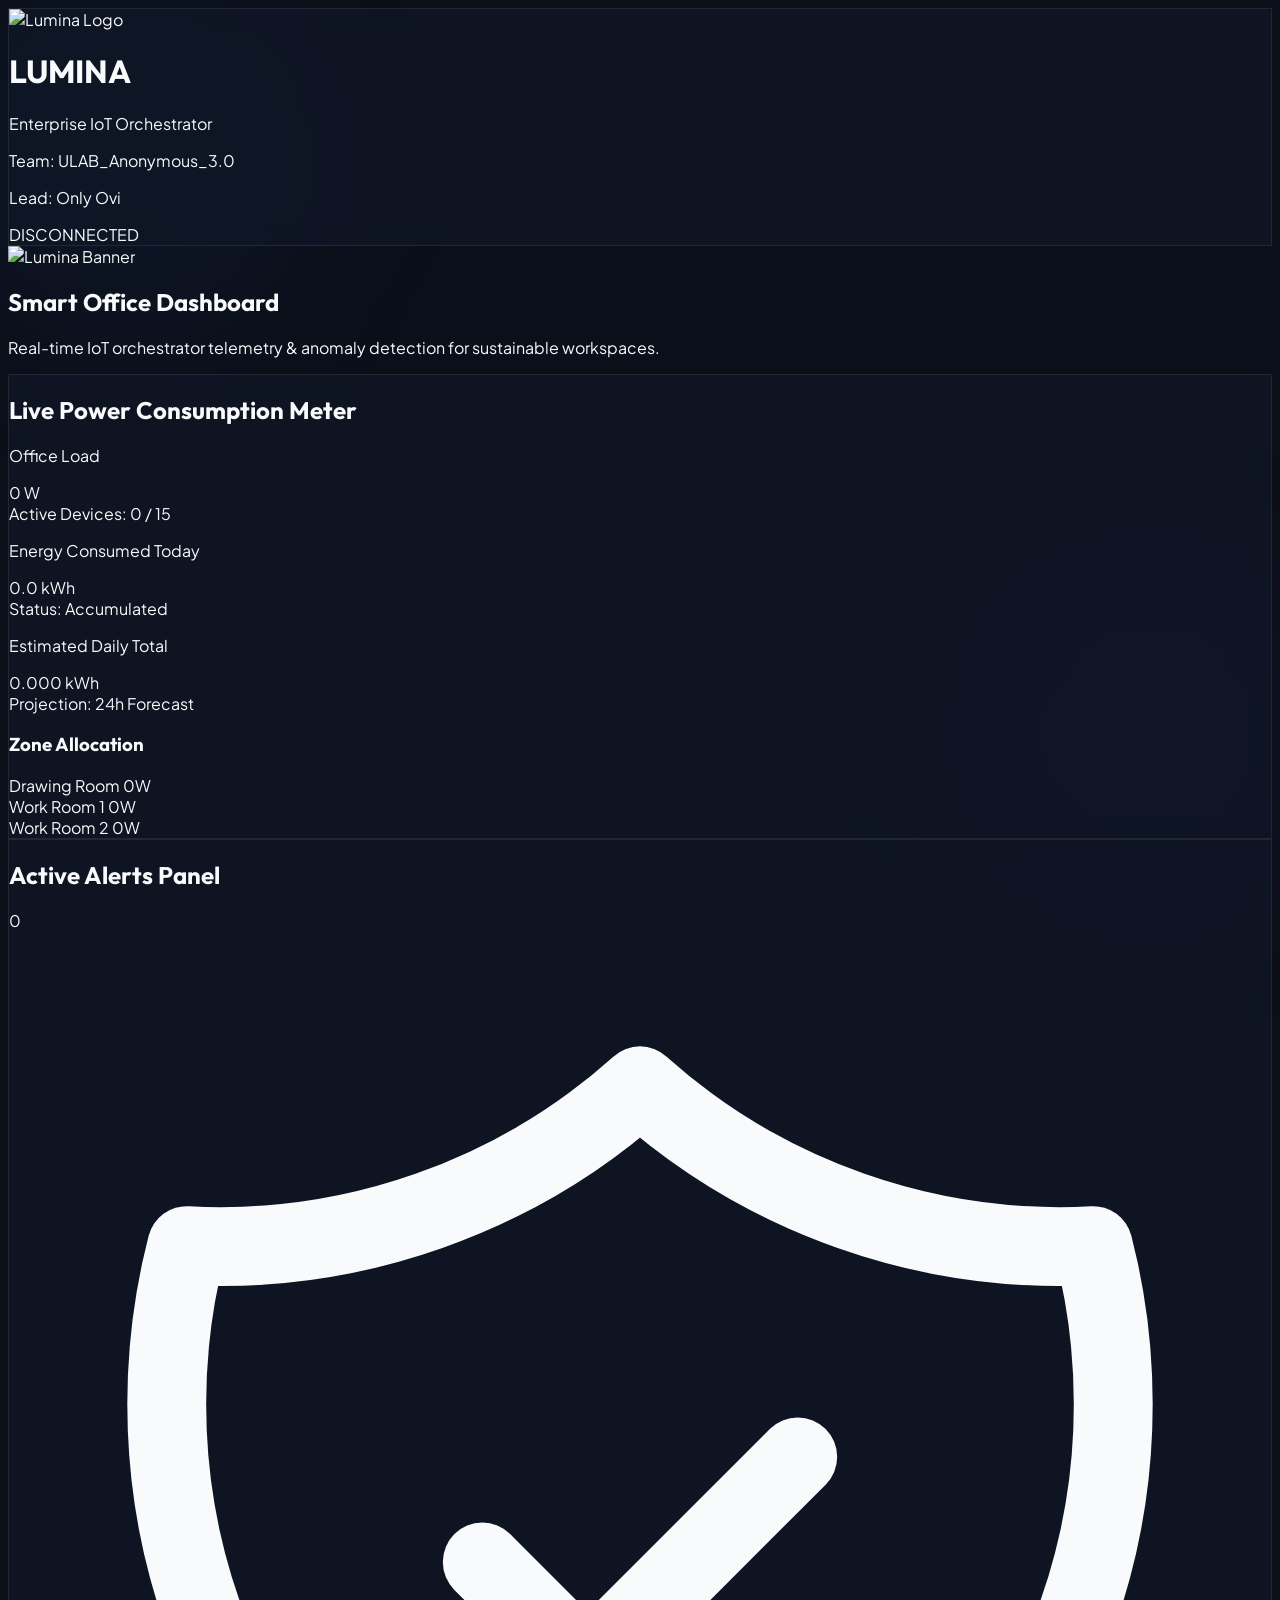
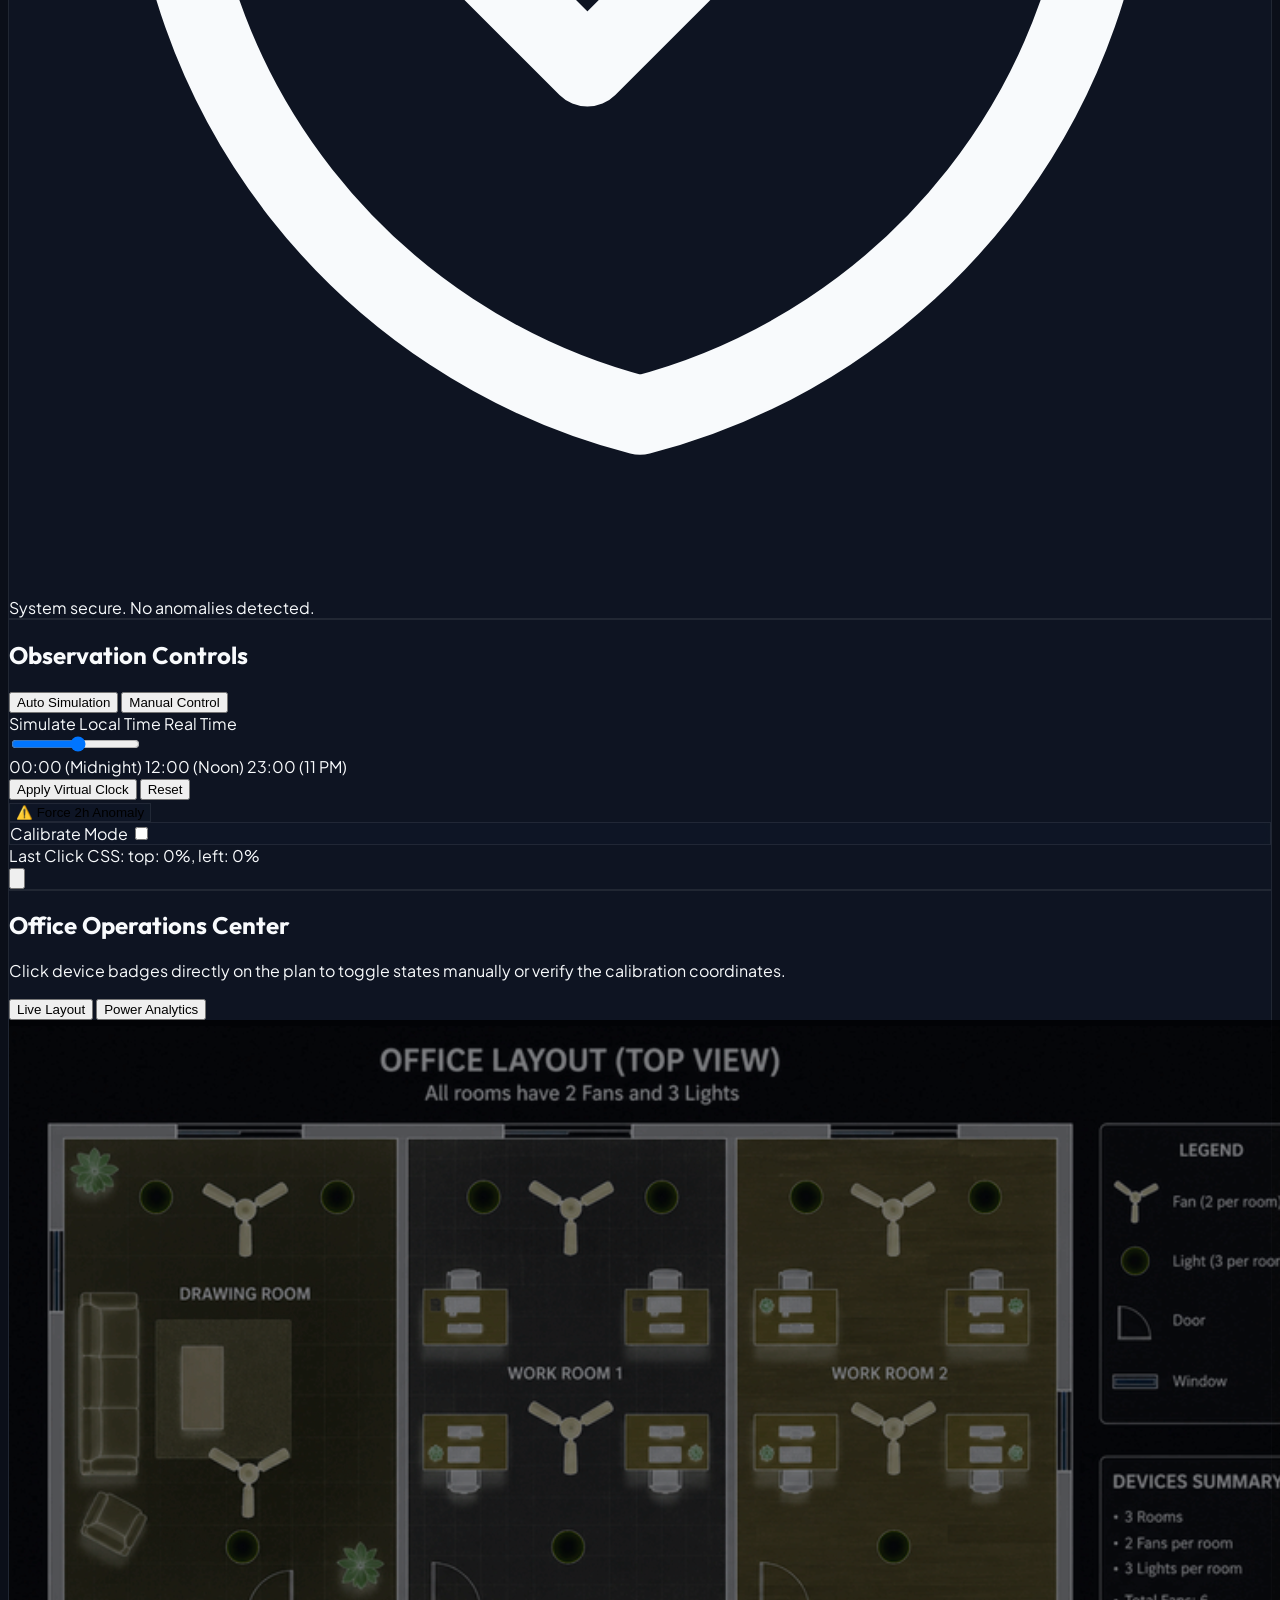
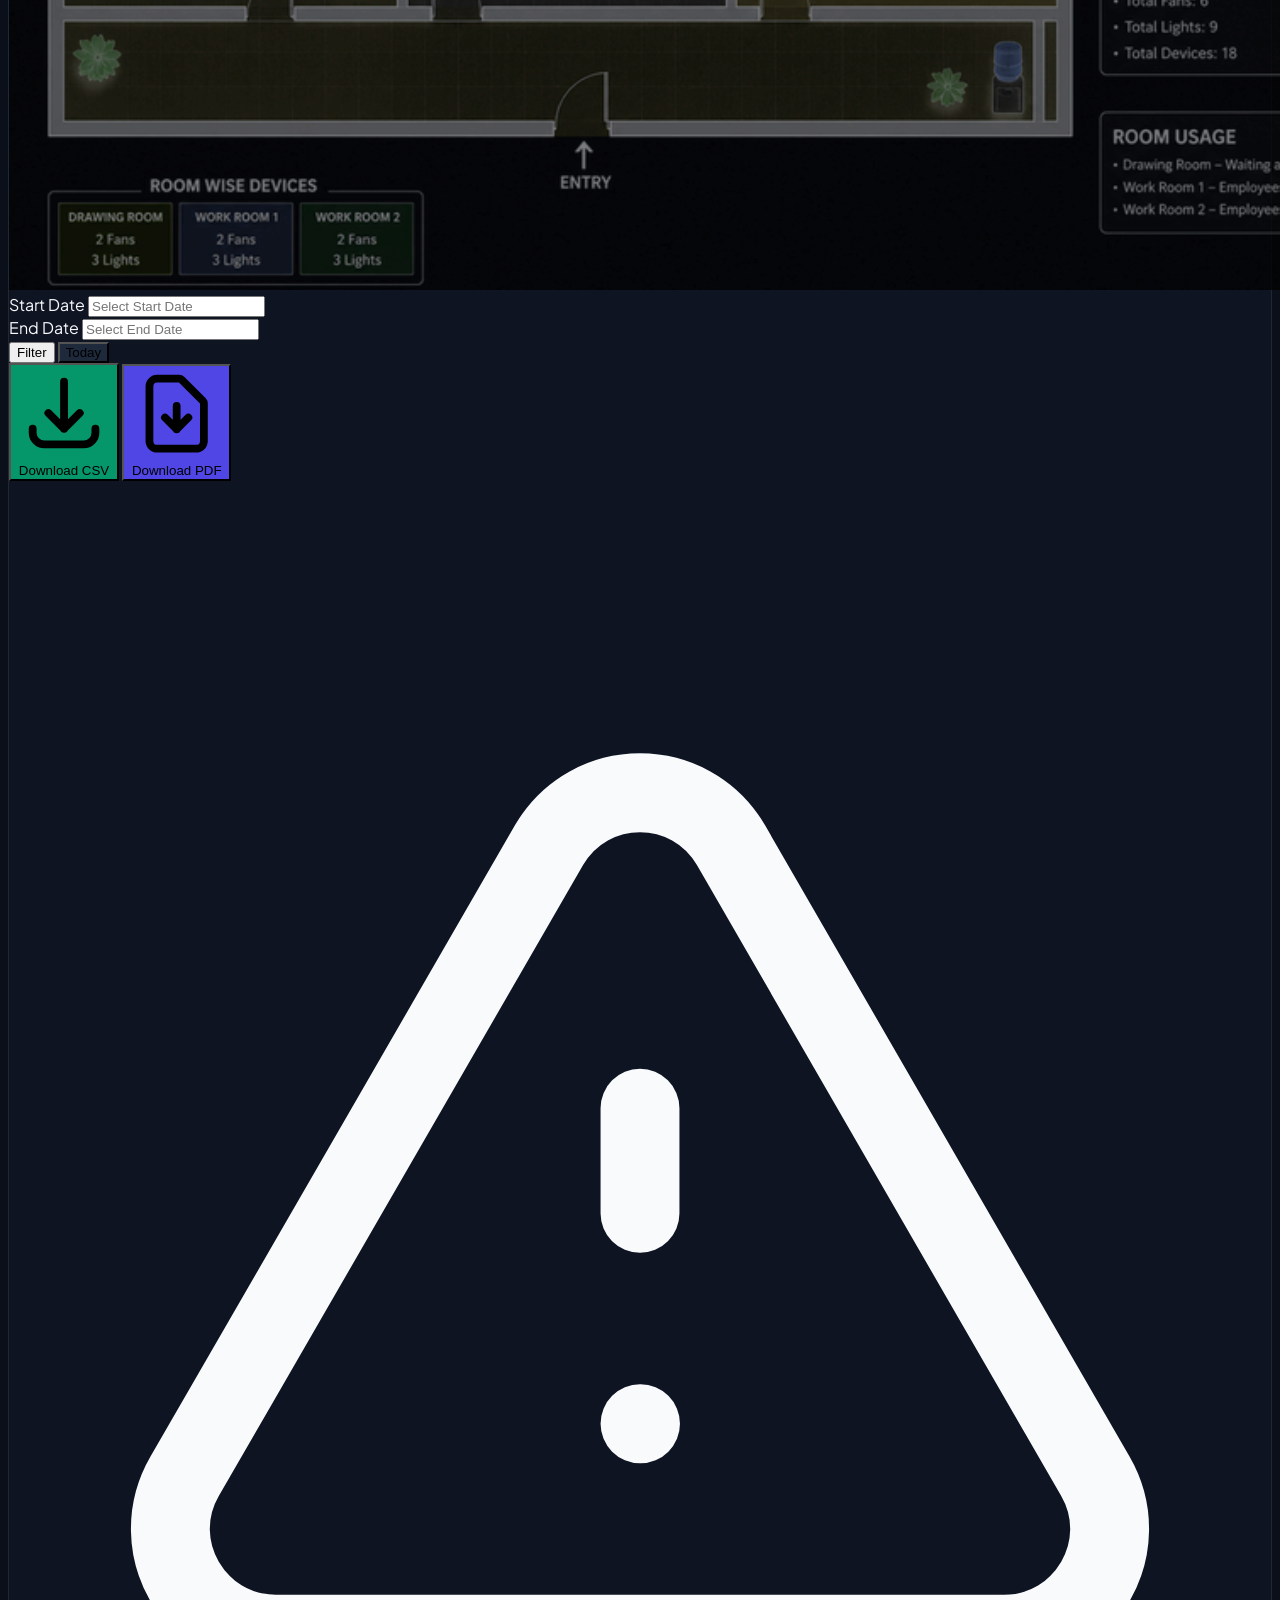
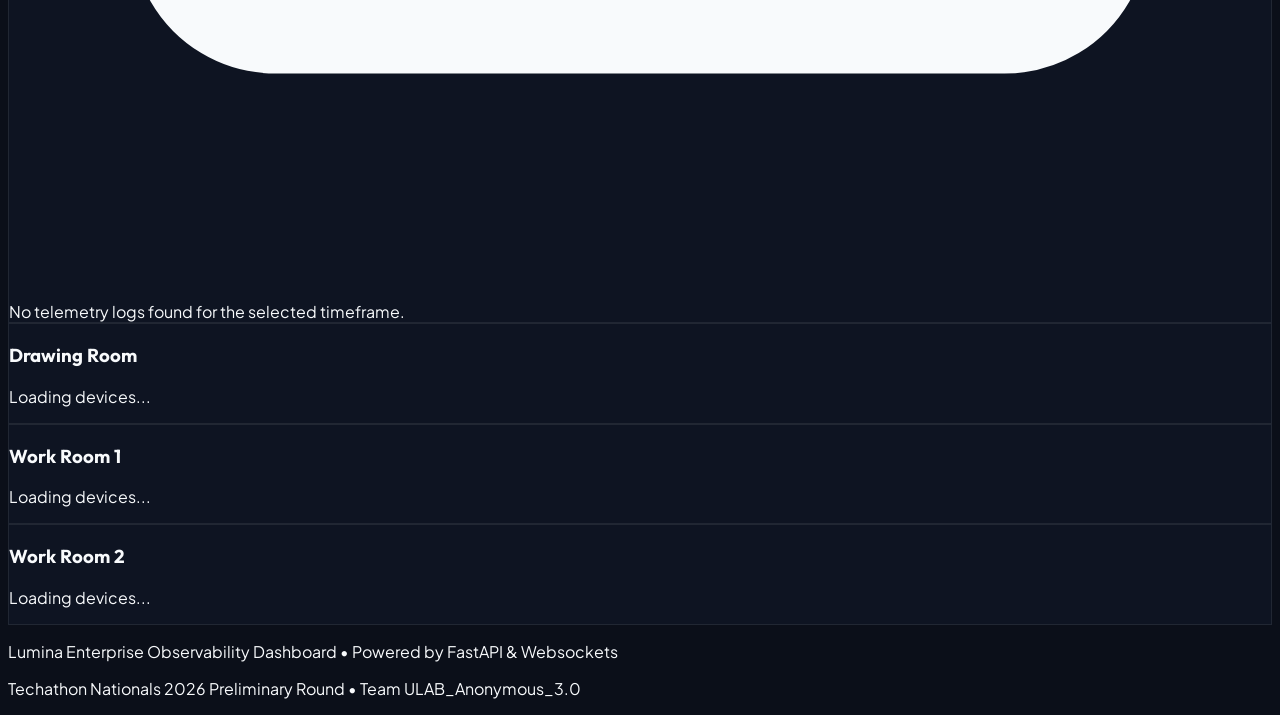
==== commit 8b45fa9b: "Convert floorplan layout to dark high-tech blueprint theme and boost indicator glow halos" ====
--- a/index.html
+++ b/index.html
@@ -27,9 +27,71 @@
       }
     }
   </script>
-  <link rel="stylesheet" href="styles.css?v=2.1">
+  <link rel="stylesheet" href="styles.css">
+  <style>
+    /* Ambient Neon Glow Circles */
+    .bg-orb-blue {
+      background: radial-gradient(circle, rgba(59, 130, 246, 0.08) 0%, rgba(99, 102, 241, 0) 70%);
+      filter: blur(80px);
+    }
+    .bg-orb-purple {
+      background: radial-gradient(circle, rgba(139, 92, 246, 0.06) 0%, rgba(16, 185, 129, 0) 70%);
+      filter: blur(80px);
+    }
+    
+    /* Active Indicator Glowing Halos */
+    .light-glow::before {
+      content: '';
+      position: absolute;
+      top: 50%;
+      left: 50%;
+      transform: translate(-50%, -50%);
+      width: 80px;
+      height: 80px;
+      background: radial-gradient(circle, rgba(234, 179, 8, 0.45) 0%, rgba(234, 179, 8, 0) 70%);
+      border-radius: 50%;
+      z-index: -1;
+      pointer-events: none;
+      animation: pulse-glow-kf 2s ease-in-out infinite alternate;
+    }
+    
+    .fan-spin::before {
+      content: '';
+      position: absolute;
+      top: 50%;
+      left: 50%;
+      transform: translate(-50%, -50%);
+      width: 75px;
+      height: 75px;
+      background: radial-gradient(circle, rgba(59, 130, 246, 0.4) 0%, rgba(59, 130, 246, 0) 70%);
+      border-radius: 50%;
+      z-index: -1;
+      pointer-events: none;
+      animation: pulse-glow-kf 2s ease-in-out infinite alternate-reverse;
+    }
+    
+    @keyframes pulse-glow-kf {
+      0% { transform: translate(-50%, -50%) scale(0.92); opacity: 0.7; }
+      100% { transform: translate(-50%, -50%) scale(1.18); opacity: 1; }
+    }
+    
+    /* Interactive Control Hover Effects */
+    button {
+      transition: all 0.25s cubic-bezier(0.4, 0, 0.2, 1) !important;
+    }
+    button:hover {
+      transform: translateY(-1.5px);
+      box-shadow: 0 4px 15px rgba(99, 102, 241, 0.25);
+    }
+  </style>
 </head>
-<body class="bg-darkbg text-slate-100 min-h-screen flex flex-col selection:bg-blue-500 selection:text-white">
+<body class="bg-darkbg text-slate-100 min-h-screen flex flex-col selection:bg-blue-500 selection:text-white relative overflow-x-hidden">
+
+  <!-- Ambient background glow orbs -->
+  <div class="fixed inset-0 pointer-events-none overflow-hidden -z-10">
+    <div class="absolute -top-[10%] -left-[10%] w-[50vw] h-[50vw] rounded-full bg-orb-blue"></div>
+    <div class="absolute -bottom-[10%] -right-[10%] w-[50vw] h-[50vw] rounded-full bg-orb-purple"></div>
+  </div>
 
   <!-- Header -->
   <header class="glass sticky top-0 z-40 px-6 py-4 flex flex-wrap justify-between items-center gap-4">
@@ -61,7 +123,7 @@
   <main class="flex-grow p-6 max-w-[1600px] w-full mx-auto grid grid-cols-1 lg:grid-cols-12 gap-6">
     
     <!-- Hero Banner Row -->
-    <div class="col-span-12 rounded-3xl overflow-hidden border border-white/5 relative h-24 sm:h-28 md:h-32 shadow-lg shadow-black/25">
+    <div class="col-span-12 rounded-3xl overflow-hidden border border-white/5 relative h-24 sm:h-28 md:h-36 lg:h-44 shadow-lg shadow-black/25">
       <img src="lumina_banner.png" alt="Lumina Banner" class="w-full h-full object-cover opacity-85">
       <div class="absolute inset-0 bg-gradient-to-r from-slate-950 via-slate-950/60 to-transparent flex items-center px-8">
         <div>
--- a/styles.css
+++ b/styles.css
@@ -127,10 +127,12 @@
   opacity: 1;
 }
 
-/* Floorplan containment */
+/* Floorplan containment & Dark Blueprint Filter */
 .floorplan-img-container img {
   user-select: none;
   -webkit-user-drag: none;
+  filter: invert(0.9) hue-rotate(200deg) brightness(0.65) contrast(1.15) opacity(0.8);
+  transition: all 0.5s ease;
 }
 
 /* Ambient Neon Glow Circles */
@@ -174,9 +176,9 @@
   top: 50%;
   left: 50%;
   transform: translate(-50%, -50%);
-  width: 70px;
-  height: 70px;
-  background: radial-gradient(circle, rgba(234, 179, 8, 0.22) 0%, rgba(234, 179, 8, 0) 70%);
+  width: 80px;
+  height: 80px;
+  background: radial-gradient(circle, rgba(234, 179, 8, 0.45) 0%, rgba(234, 179, 8, 0) 70%);
   border-radius: 50%;
   z-index: -1;
   pointer-events: none;
@@ -189,9 +191,9 @@
   top: 50%;
   left: 50%;
   transform: translate(-50%, -50%);
-  width: 65px;
-  height: 65px;
-  background: radial-gradient(circle, rgba(59, 130, 246, 0.18) 0%, rgba(59, 130, 246, 0) 70%);
+  width: 75px;
+  height: 75px;
+  background: radial-gradient(circle, rgba(59, 130, 246, 0.4) 0%, rgba(59, 130, 246, 0) 70%);
   border-radius: 50%;
   z-index: -1;
   pointer-events: none;
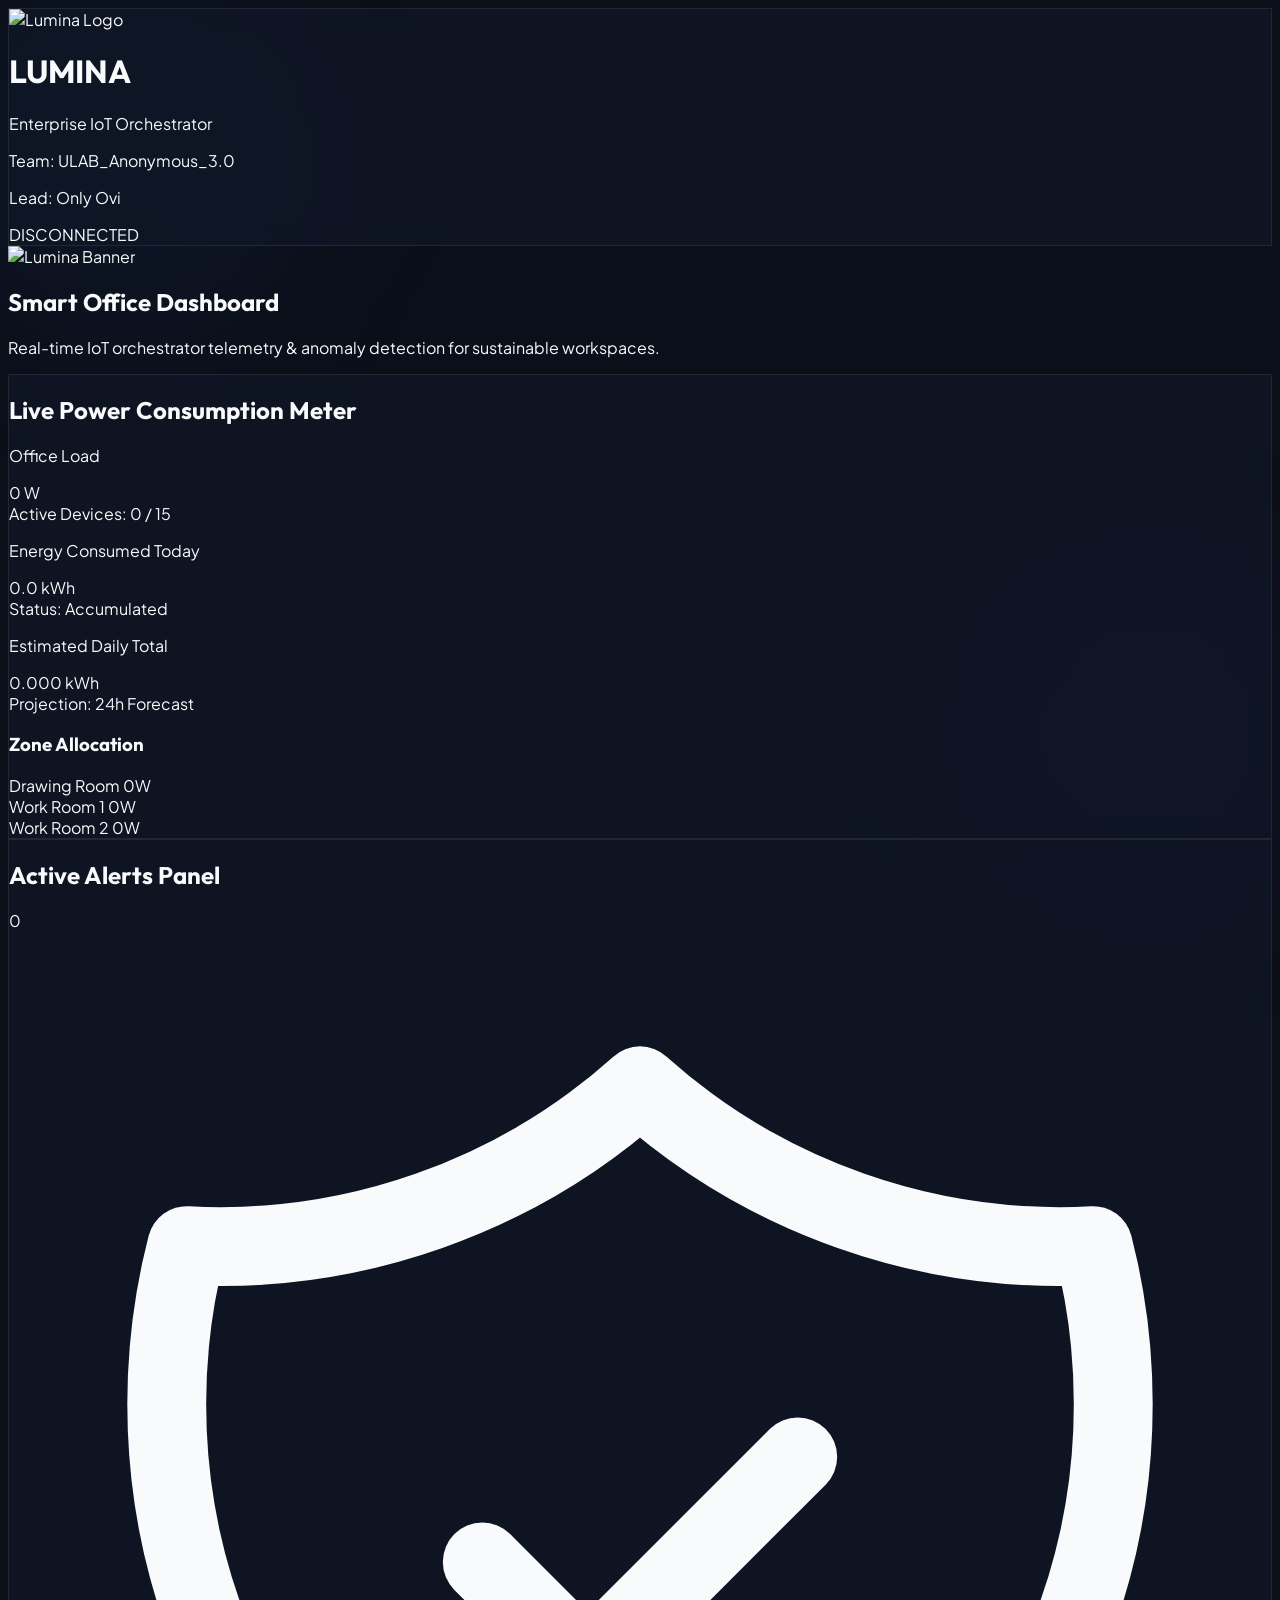
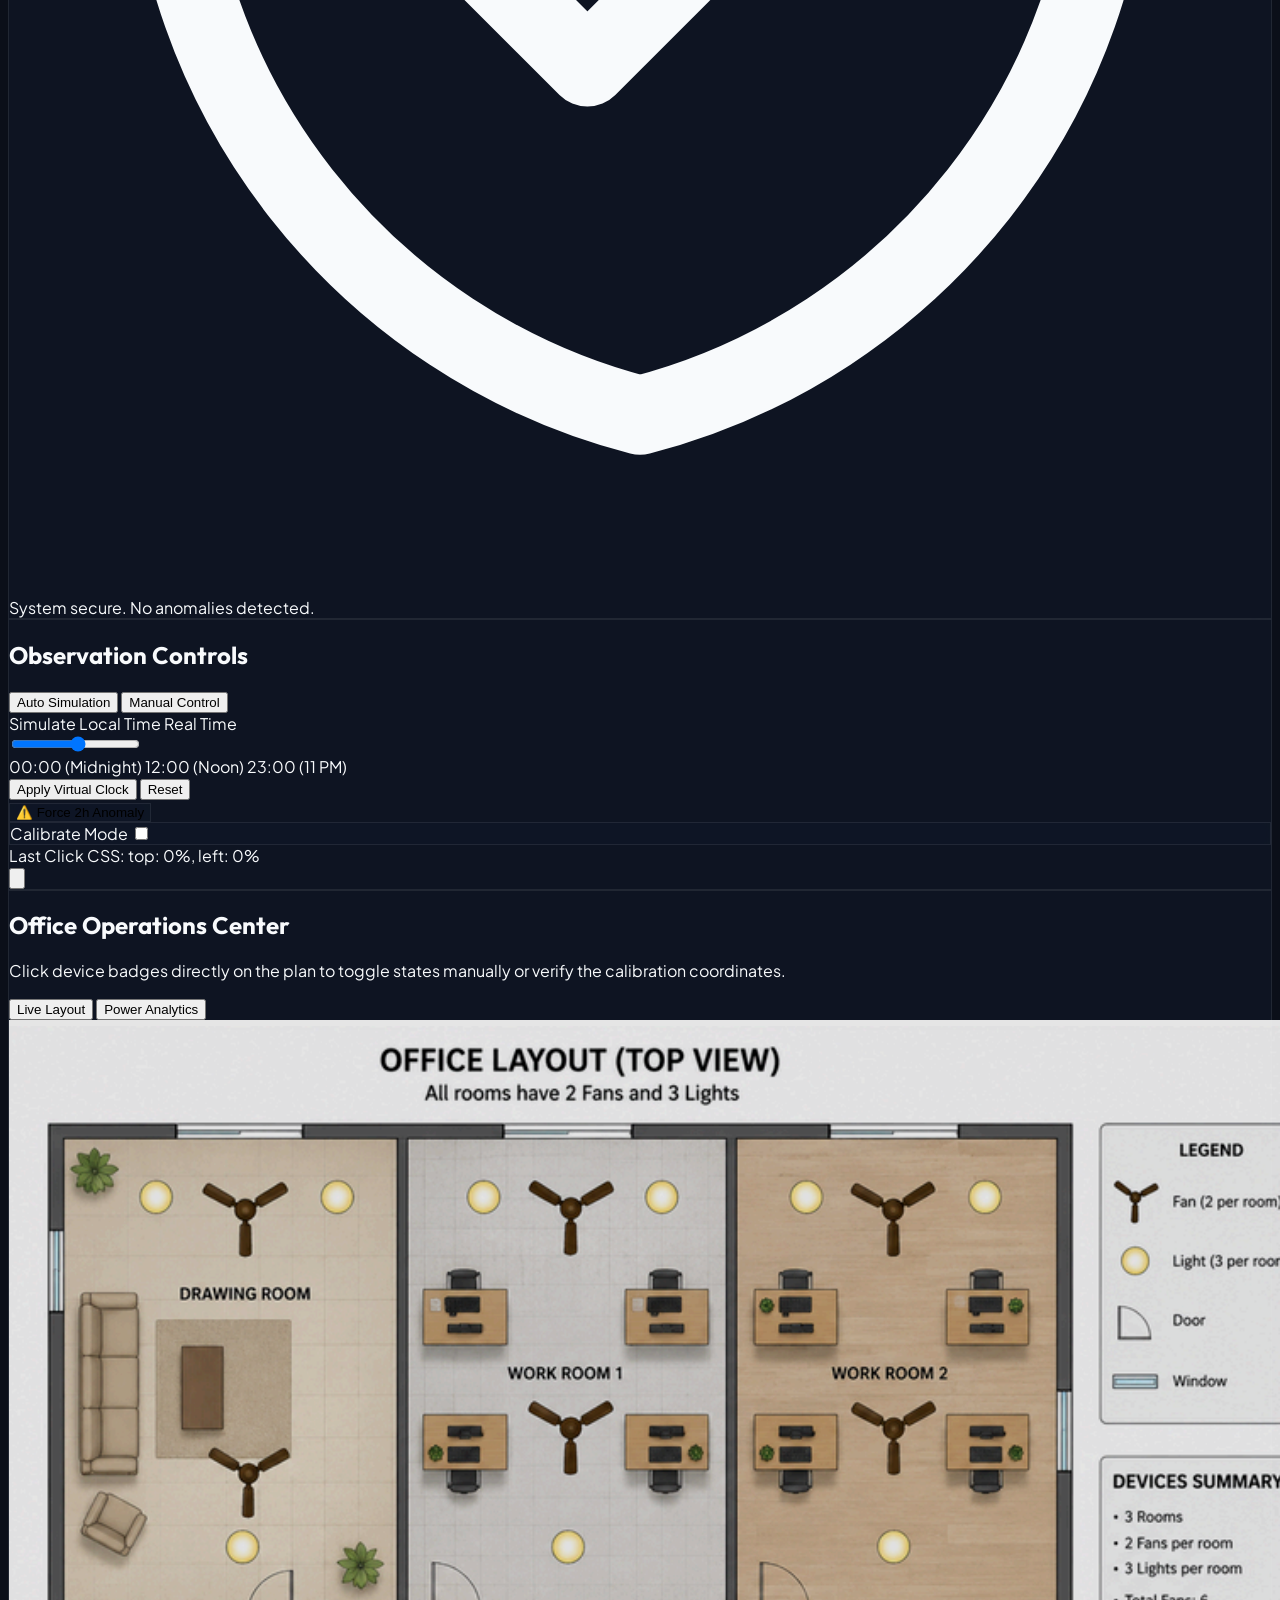
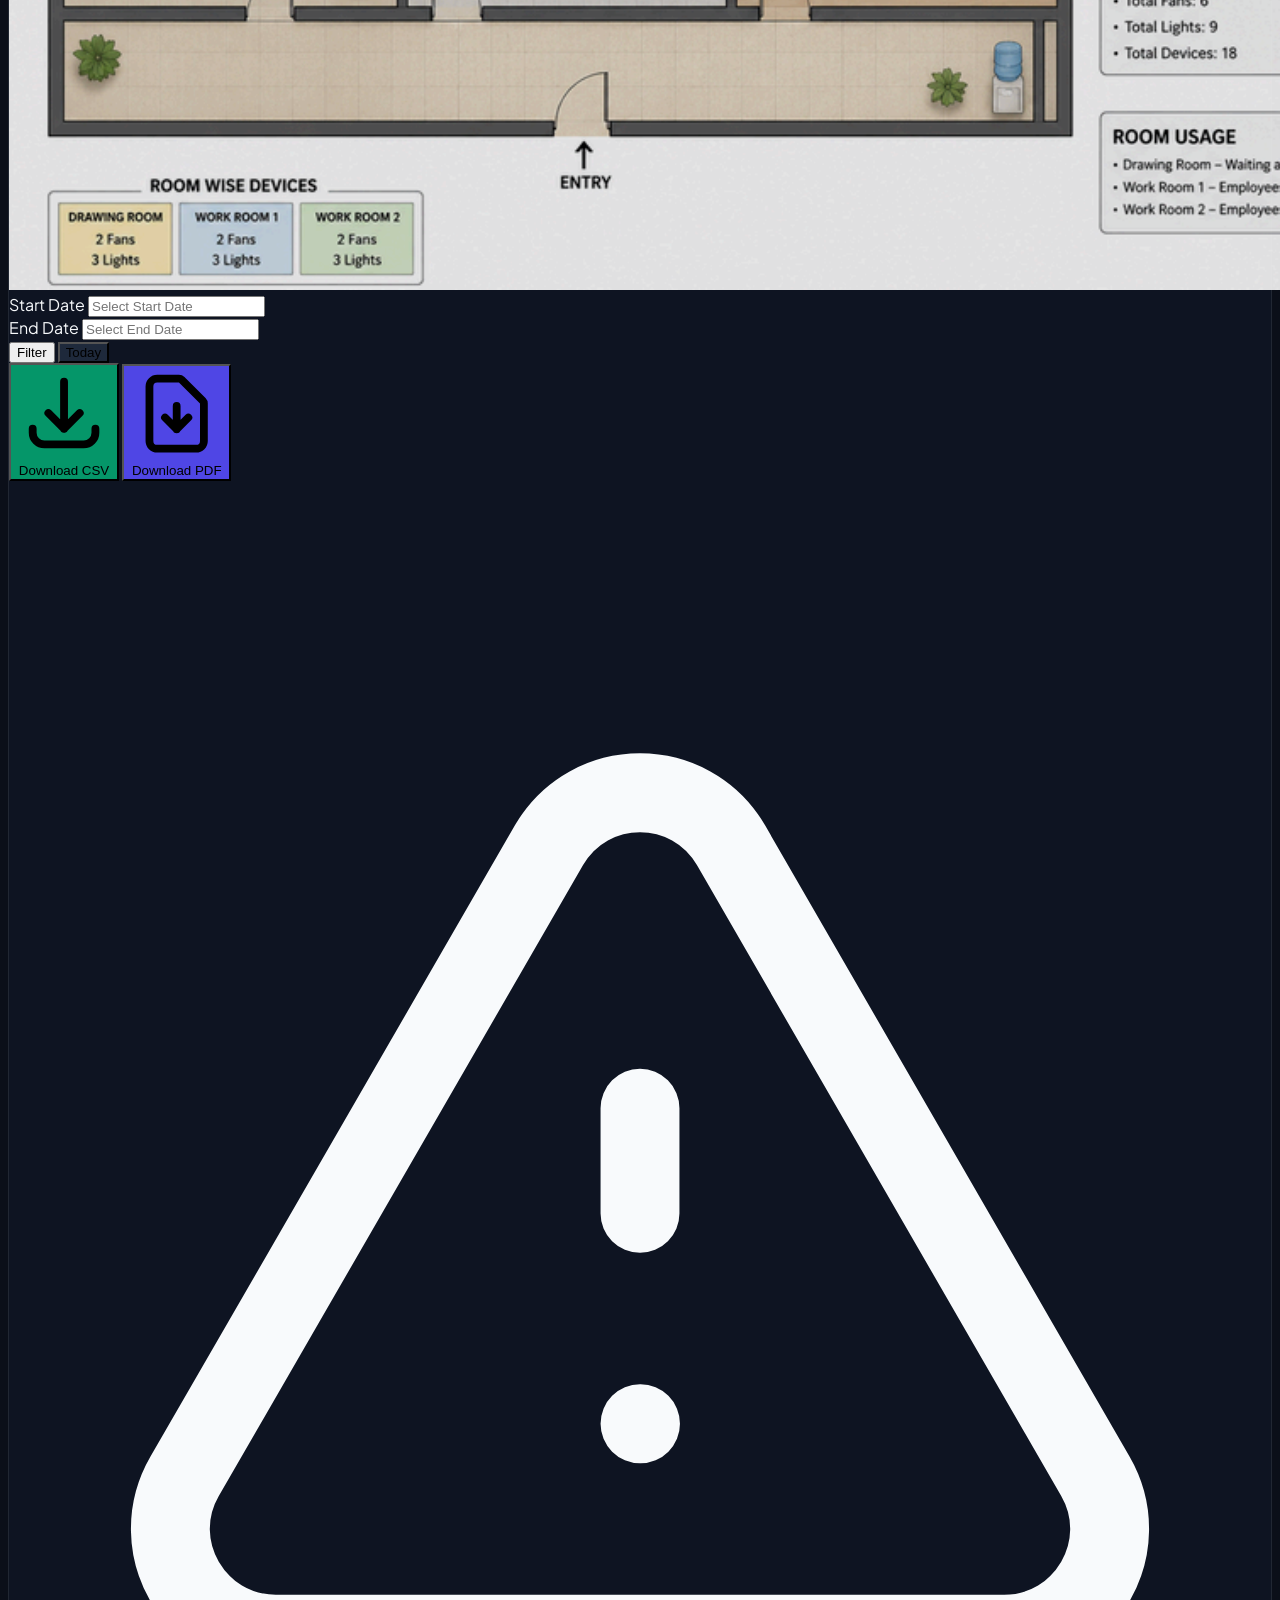
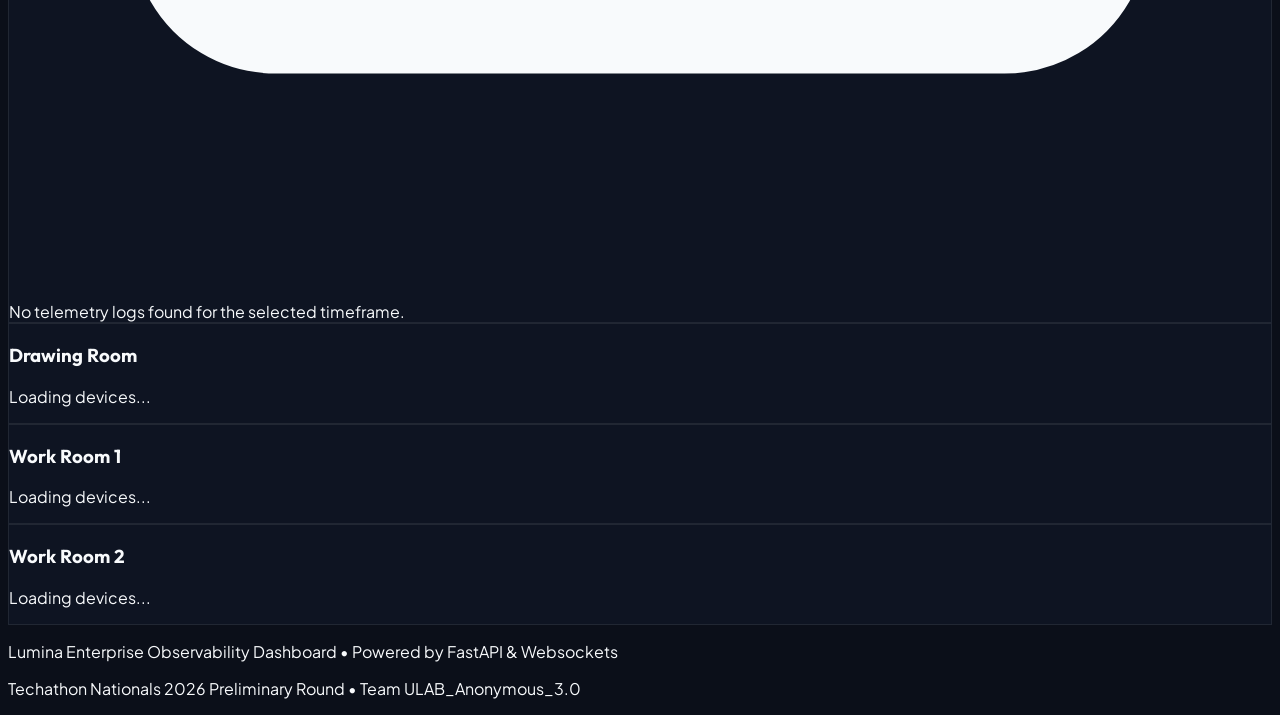
==== commit c6821cc6: "Restore warm blueprint colors to office map and implement staggered fade-in entrance transitions and" ====
--- a/index.html
+++ b/index.html
@@ -94,7 +94,7 @@
   </div>
 
   <!-- Header -->
-  <header class="glass sticky top-0 z-40 px-6 py-4 flex flex-wrap justify-between items-center gap-4">
+  <header class="glass sticky top-0 z-40 px-6 py-4 flex flex-wrap justify-between items-center gap-4 animate-fade-in">
     <div class="flex items-center gap-3">
       <div class="h-10 w-10 rounded-full border border-white/10 flex items-center justify-center overflow-hidden bg-slate-950">
         <img src="lumina_logo.png" alt="Lumina Logo" class="h-full w-full object-cover scale-[1.15]">
@@ -123,7 +123,7 @@
   <main class="flex-grow p-6 max-w-[1600px] w-full mx-auto grid grid-cols-1 lg:grid-cols-12 gap-6">
     
     <!-- Hero Banner Row -->
-    <div class="col-span-12 rounded-3xl overflow-hidden border border-white/5 relative h-24 sm:h-28 md:h-36 lg:h-44 shadow-lg shadow-black/25">
+    <div class="col-span-12 rounded-3xl overflow-hidden border border-white/5 relative h-24 sm:h-28 md:h-36 lg:h-44 shadow-lg shadow-black/25 animate-fade-in delay-100">
       <img src="lumina_banner.png" alt="Lumina Banner" class="w-full h-full object-cover opacity-85">
       <div class="absolute inset-0 bg-gradient-to-r from-slate-950 via-slate-950/60 to-transparent flex items-center px-8">
         <div>
@@ -137,7 +137,7 @@
     <section class="lg:col-span-5 flex flex-col gap-6">
       
       <!-- Power Metrics Card -->
-      <div class="glass rounded-2xl p-6 relative overflow-hidden">
+      <div class="glass rounded-2xl p-6 relative overflow-hidden animate-fade-in delay-200">
         <div class="absolute -right-16 -top-16 h-36 w-36 rounded-full bg-blue-500/10 blur-3xl"></div>
         <h2 class="text-sm font-bold tracking-wider text-slate-400 uppercase mb-4">Live Power Consumption Meter</h2>
         
@@ -225,7 +225,7 @@
       </div>
 
       <!-- Alerts Panel -->
-      <div class="glass rounded-2xl p-6 flex flex-col flex-grow min-h-[250px]">
+      <div class="glass rounded-2xl p-6 flex flex-col flex-grow min-h-[250px] animate-fade-in delay-300">
         <div class="flex justify-between items-center mb-4">
           <h2 class="text-sm font-bold tracking-wider text-slate-400 uppercase">Active Alerts Panel</h2>
           <span id="alert-count" class="px-2.5 py-0.5 rounded-full text-xs font-bold bg-slate-800 border border-white/10 text-slate-400">0</span>
@@ -244,7 +244,7 @@
       </div>
 
       <!-- Control Center Panel -->
-      <div class="glass rounded-2xl p-6">
+      <div class="glass rounded-2xl p-6 animate-fade-in delay-400">
         <h2 class="text-sm font-bold tracking-wider text-slate-400 uppercase mb-4">Observation Controls</h2>
         
         <!-- Mode Switcher -->
@@ -311,7 +311,7 @@
     <section class="lg:col-span-7 flex flex-col gap-6">
       
       <!-- Interactive Observer Tabs (Floorplan & Analytics) -->
-      <div class="glass rounded-3xl p-6 flex flex-col justify-between">
+      <div class="glass rounded-3xl p-6 flex flex-col justify-between animate-fade-in delay-200">
         <div class="flex flex-col sm:flex-row sm:justify-between sm:items-center gap-4 mb-4 border-b border-white/5 pb-4">
           <div>
             <h2 class="text-lg font-bold tracking-tight text-white mb-1">Office Operations Center</h2>
@@ -386,7 +386,7 @@
       </div>
 
       <!-- Live Device Grid View (Room Breakdown status cards) -->
-      <div class="grid grid-cols-1 md:grid-cols-3 gap-6">
+      <div class="grid grid-cols-1 md:grid-cols-3 gap-6 animate-fade-in delay-300">
         <!-- Drawing Room -->
         <div class="glass rounded-2xl p-5 border-t-4 border-t-indigo-600">
           <h3 class="text-sm font-bold text-white mb-3">Drawing Room</h3>
--- a/styles.css
+++ b/styles.css
@@ -127,11 +127,11 @@
   opacity: 1;
 }
 
-/* Floorplan containment & Dark Blueprint Filter */
+/* Floorplan containment & Clean Dimmed Filter */
 .floorplan-img-container img {
   user-select: none;
   -webkit-user-drag: none;
-  filter: invert(0.9) hue-rotate(200deg) brightness(0.65) contrast(1.15) opacity(0.8);
+  filter: brightness(0.92) contrast(1.05) opacity(0.95);
   transition: all 0.5s ease;
 }
 
@@ -262,3 +262,45 @@
 .flatpickr-weekday {
   color: #64748b !important;
 }
+
+/* Page Entry Animations (Fade In Up) */
+@keyframes fadeInUp-kf {
+  from {
+    opacity: 0;
+    transform: translateY(16px);
+  }
+  to {
+    opacity: 1;
+    transform: translateY(0);
+  }
+}
+
+.animate-fade-in {
+  opacity: 0;
+  animation: fadeInUp-kf 0.65s cubic-bezier(0.16, 1, 0.3, 1) forwards;
+}
+
+.delay-100 { animation-delay: 100ms; }
+.delay-200 { animation-delay: 200ms; }
+.delay-300 { animation-delay: 300ms; }
+.delay-400 { animation-delay: 400ms; }
+
+/* Critical Alert Breathing Glow Pulse */
+@keyframes alertPulse-kf {
+  0% { box-shadow: 0 0 0 0 rgba(239, 68, 68, 0.45); }
+  70% { box-shadow: 0 0 0 6px rgba(239, 68, 68, 0); }
+  100% { box-shadow: 0 0 0 0 rgba(239, 68, 68, 0); }
+}
+
+.critical-pulse {
+  animation: alertPulse-kf 2s infinite !important;
+}
+
+/* Soft transition for list items */
+.room-list-item {
+  transition: all 0.2s ease-in-out;
+}
+.room-list-item:hover {
+  background: rgba(255, 255, 255, 0.03);
+  transform: translateX(2px);
+}
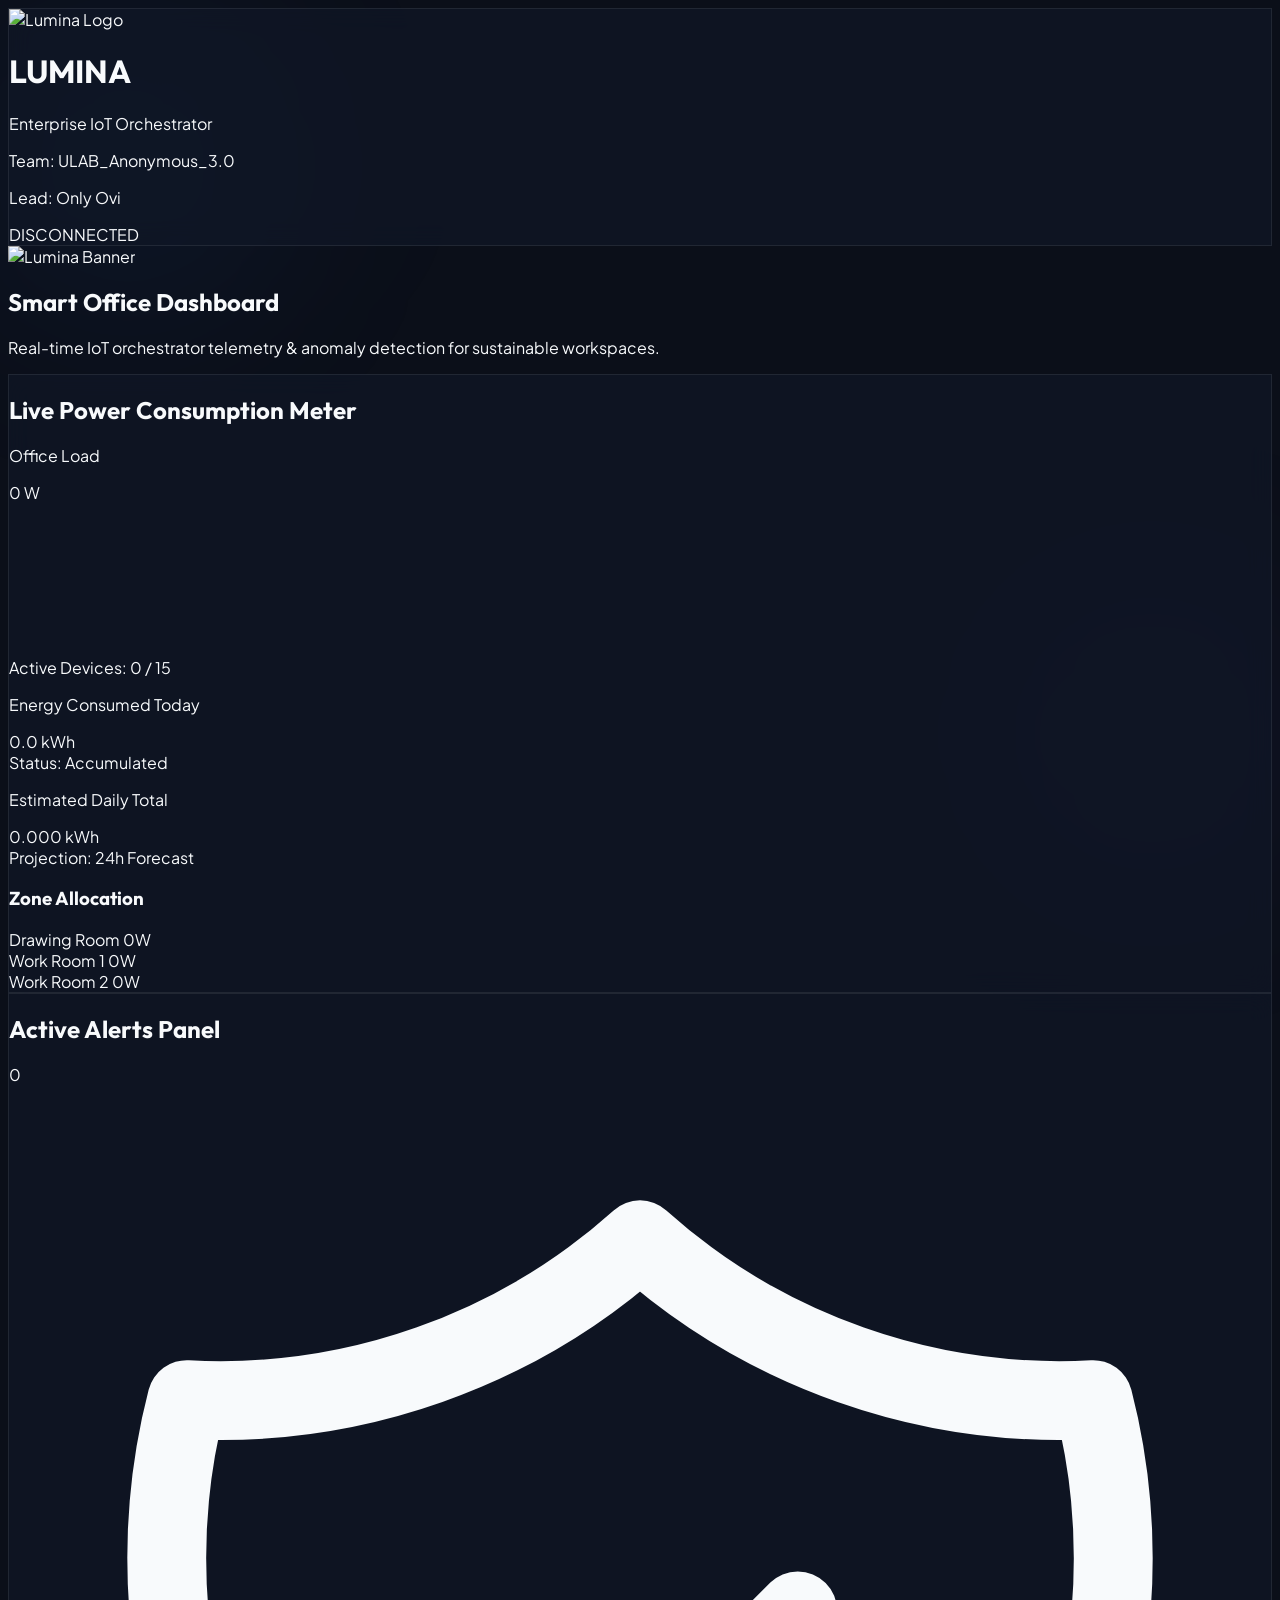
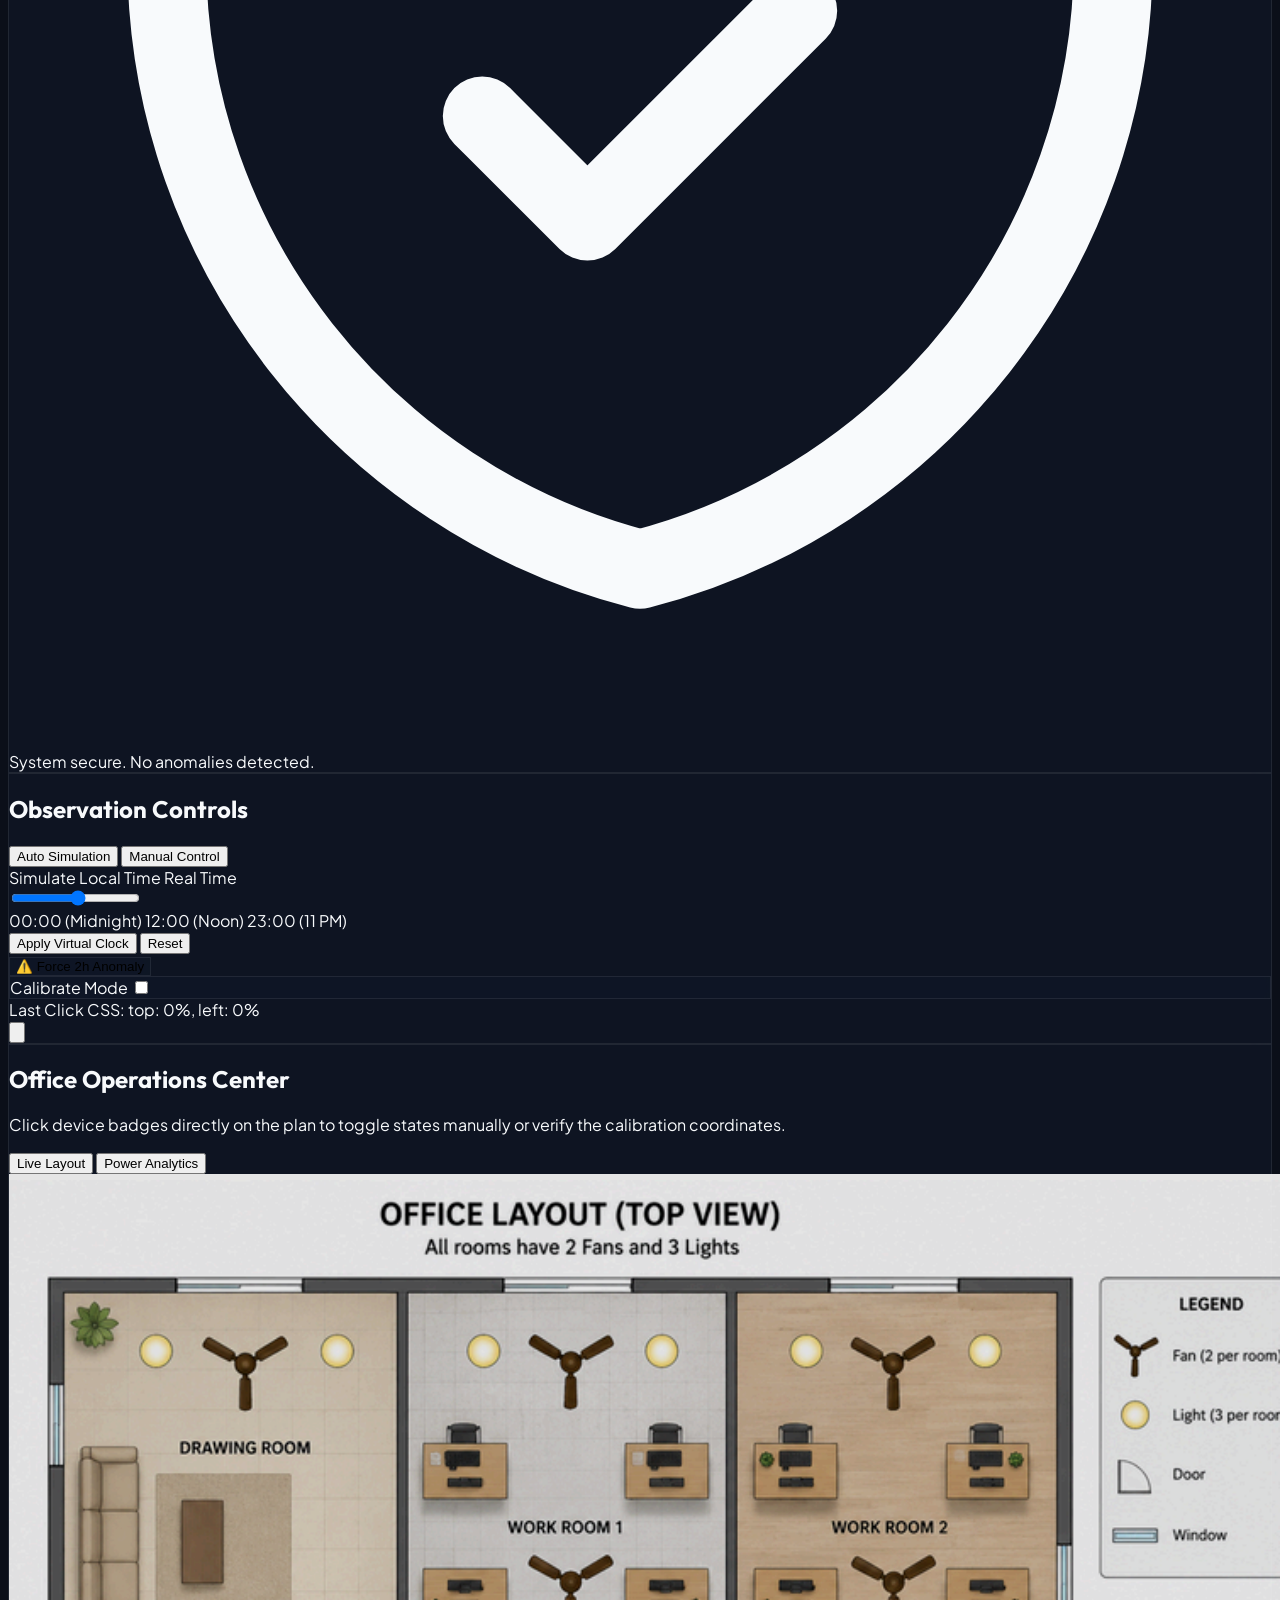
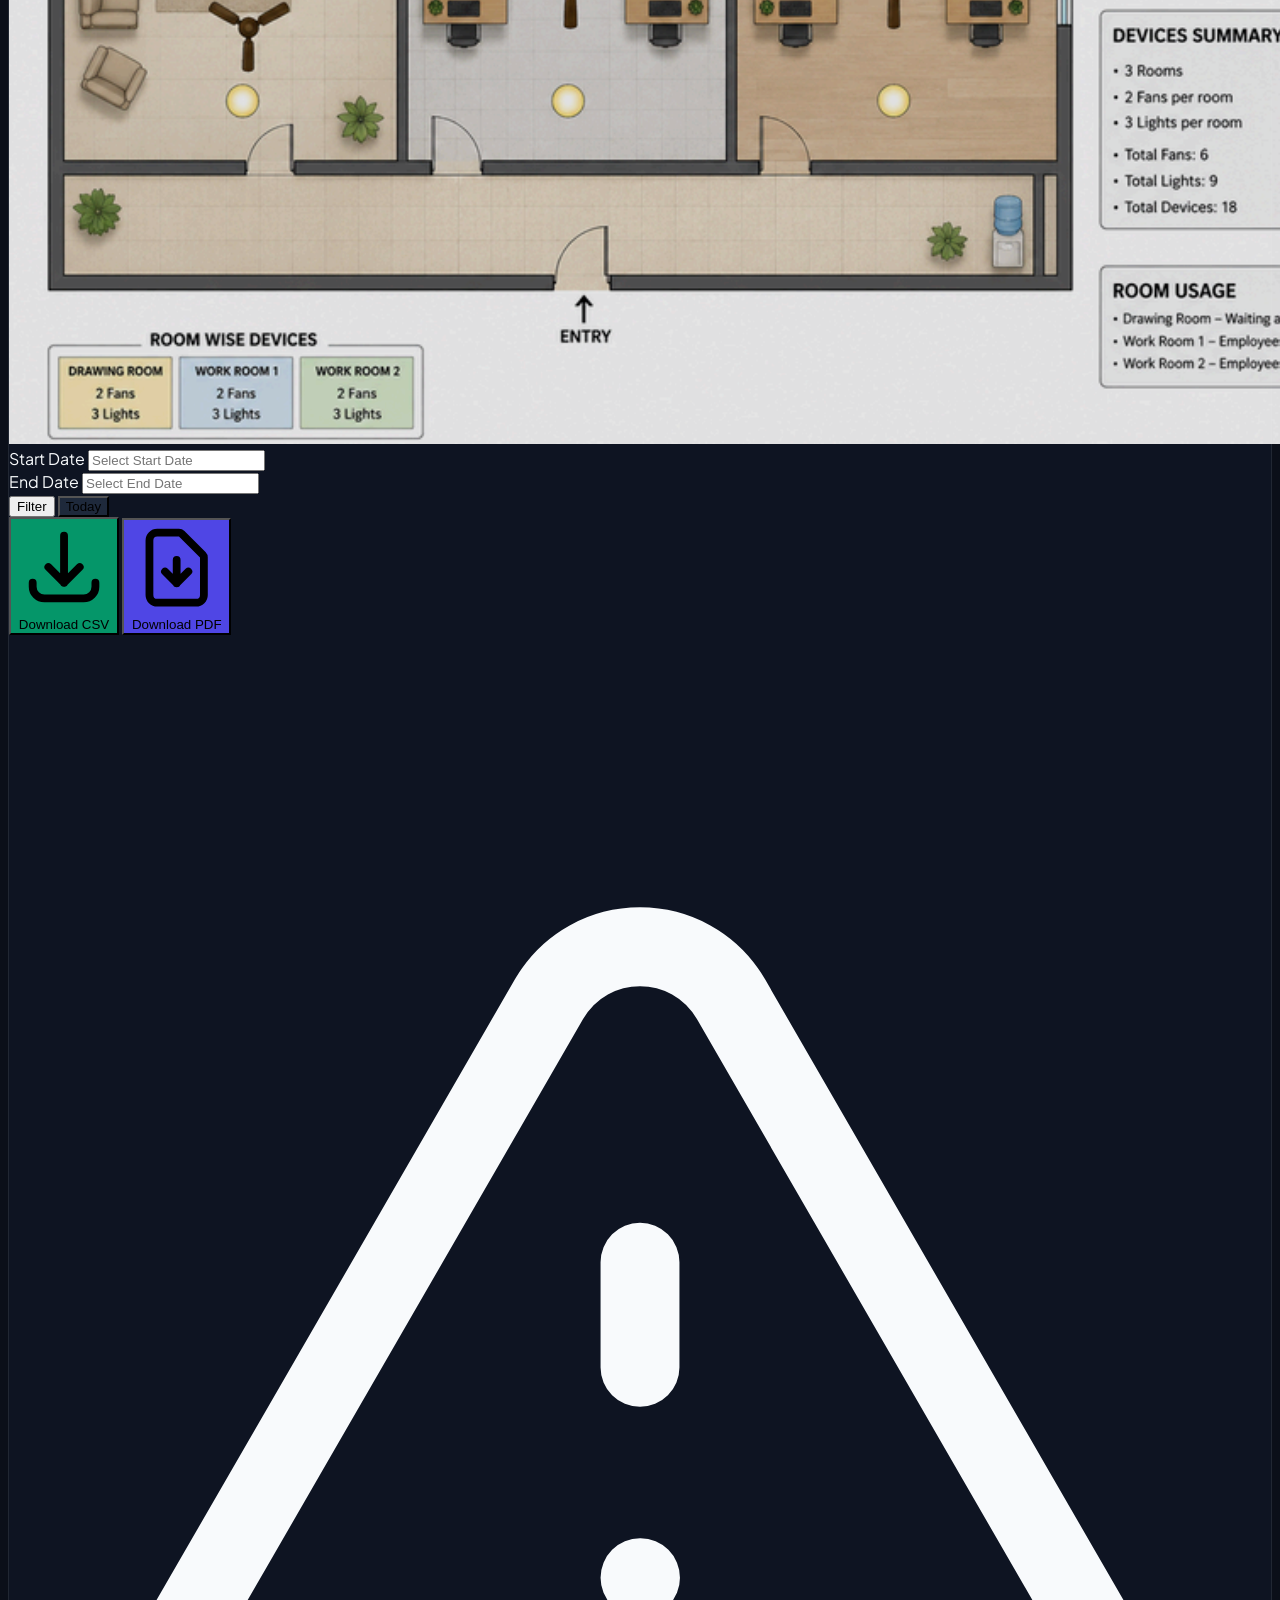
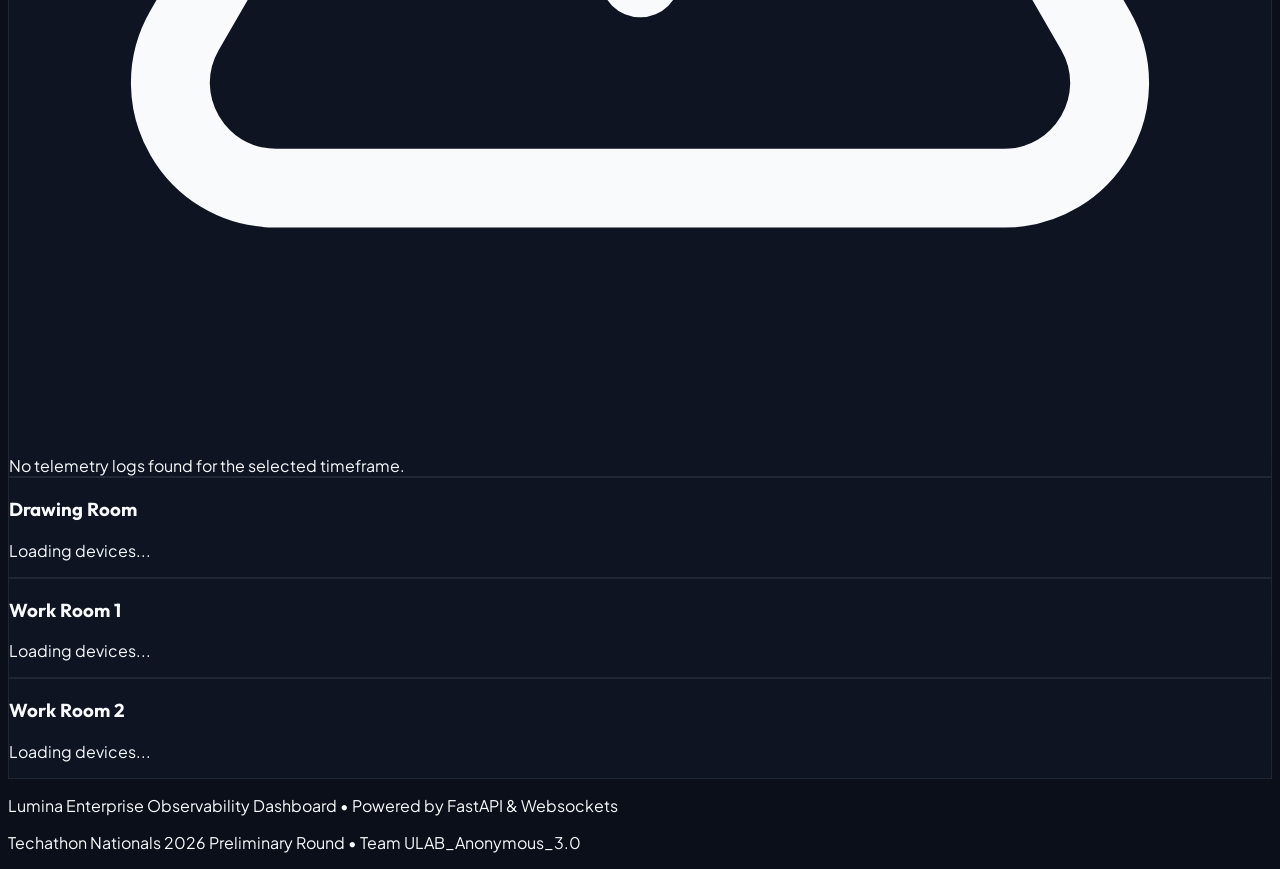
==== commit 3bbeef2b: "Upgrade dashboard UX: add real-time sparkline trend graph on Office Load card, custom glowing pill s" ====
--- a/index.html
+++ b/index.html
@@ -142,15 +142,16 @@
         <h2 class="text-sm font-bold tracking-wider text-slate-400 uppercase mb-4">Live Power Consumption Meter</h2>
         
         <div class="grid grid-cols-1 sm:grid-cols-3 gap-4 mb-6">
-          <div class="bg-slate-900/60 rounded-xl p-4 border border-white/5 flex flex-col justify-between min-h-[105px]">
-            <div>
+          <div class="bg-slate-900/60 rounded-xl p-4 border border-white/5 flex flex-col justify-between min-h-[105px] relative overflow-hidden">
+            <div class="relative z-10">
               <p class="text-xs text-slate-400 font-medium">Office Load</p>
               <div class="flex items-baseline gap-1 mt-1">
                 <span id="metric-watts" class="text-3xl font-bold tracking-tight text-blue-400">0</span>
                 <span class="text-sm font-semibold text-slate-500">W</span>
               </div>
             </div>
-            <div class="text-[10px] text-slate-500 mt-2 border-t border-white/5 pt-1.5 flex justify-between">
+            <canvas id="load-sparkline" class="absolute bottom-0 left-0 right-0 h-10 w-full opacity-60 pointer-events-none z-0"></canvas>
+            <div class="text-[10px] text-slate-500 mt-2 border-t border-white/5 pt-1.5 flex justify-between relative z-10 bg-slate-900/90 backdrop-blur-sm -mx-4 px-4 -mb-4 pb-1">
               <span>Active Devices:</span>
               <span class="font-bold text-slate-400"><span id="metric-active-count">0</span> / 15</span>
             </div>
--- a/styles.css
+++ b/styles.css
@@ -52,7 +52,12 @@
   transform: translate(-50%, -50%);
   cursor: pointer;
   z-index: 10;
-  transition: all 0.3s cubic-bezier(0.4, 0, 0.2, 1);
+  transition: all 0.2s cubic-bezier(0.34, 1.56, 0.64, 1);
+}
+
+.device-node:hover {
+  transform: translate(-50%, -50%) scale(1.18);
+  z-index: 20;
 }
 
 /* Light Active Glow */
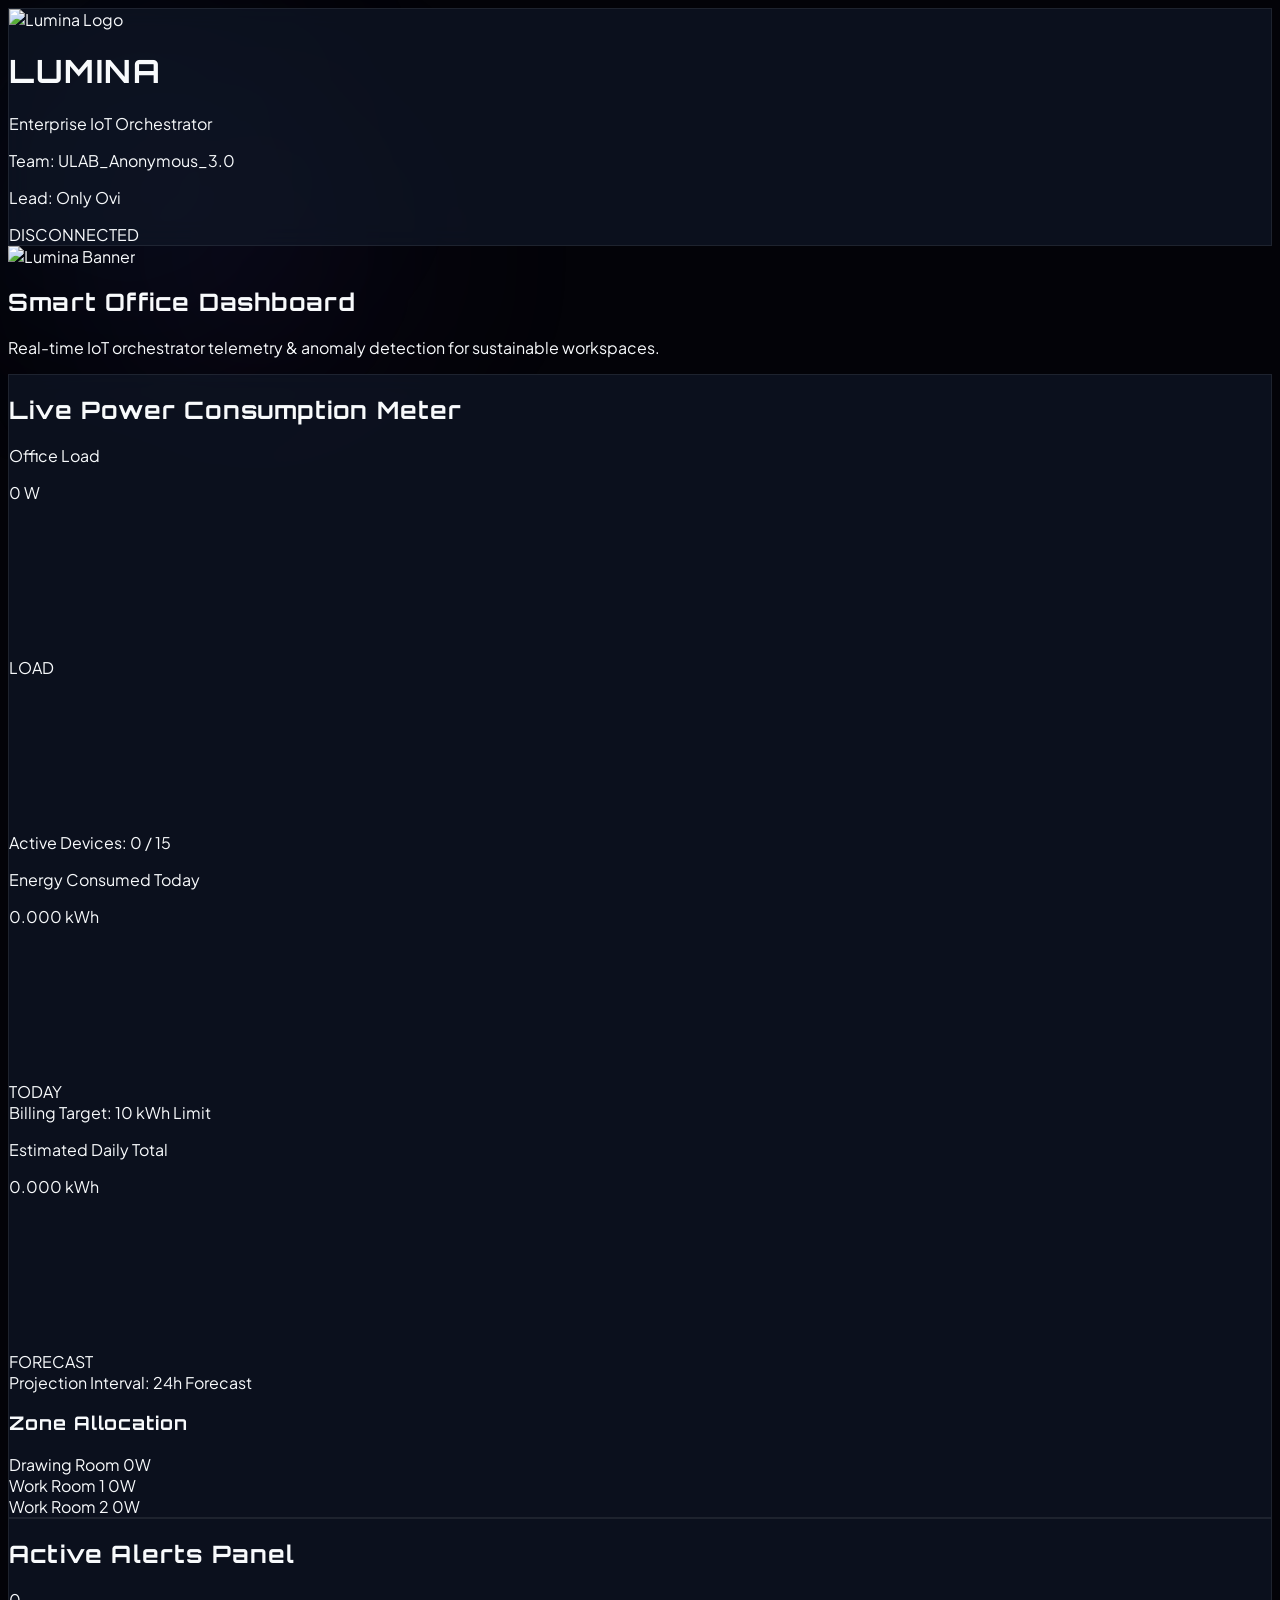
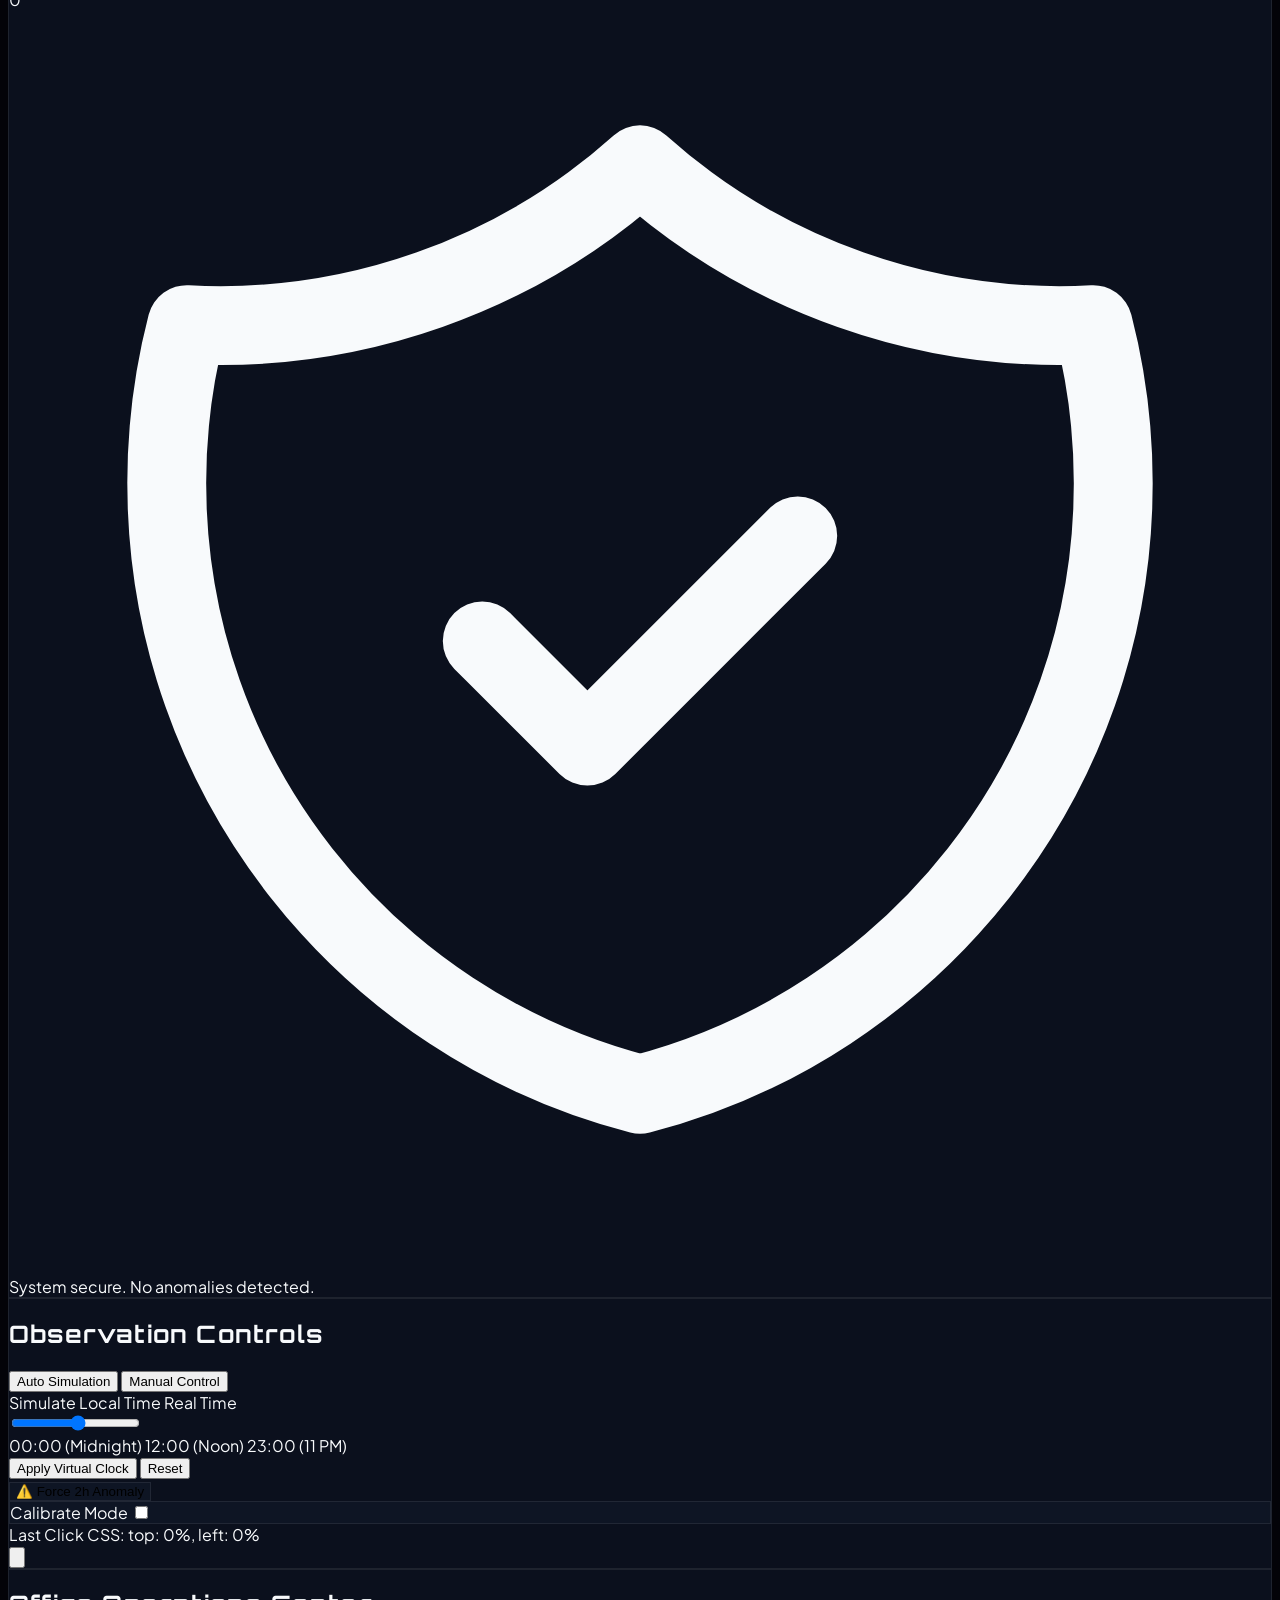
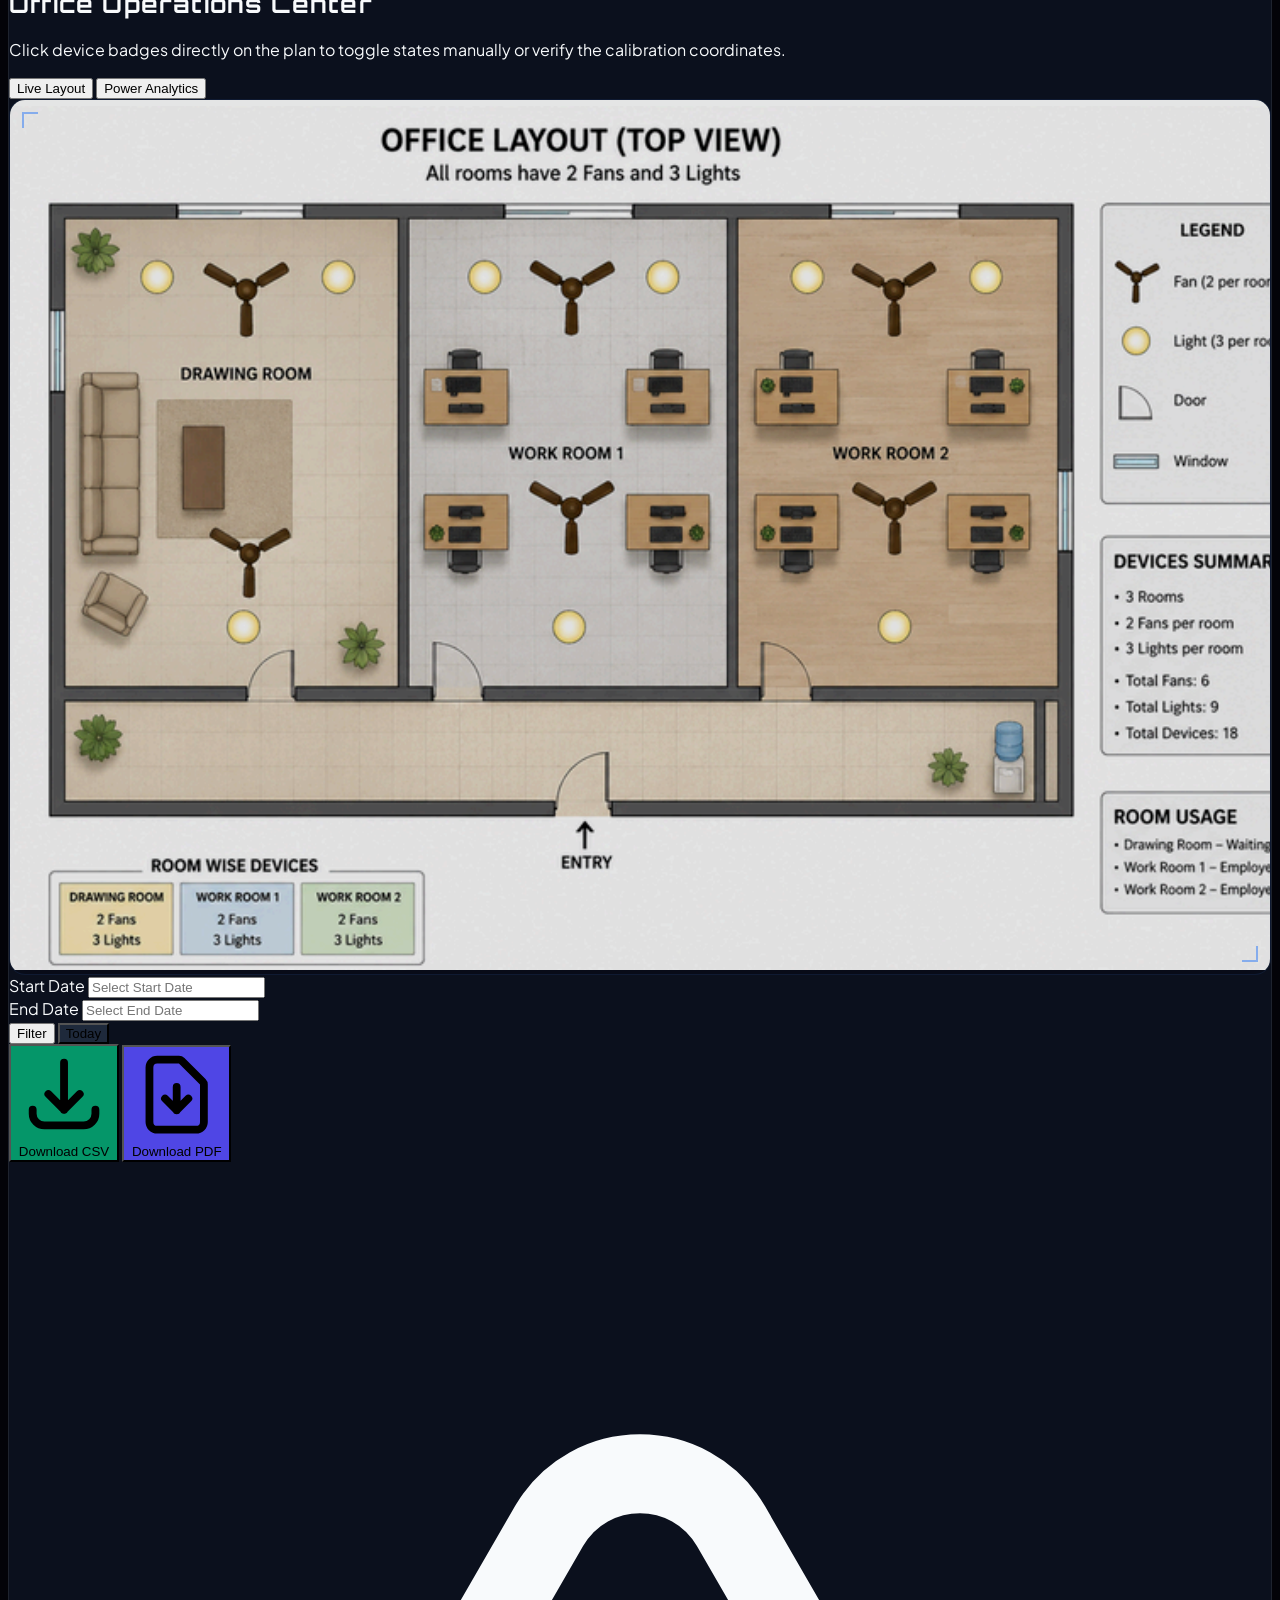
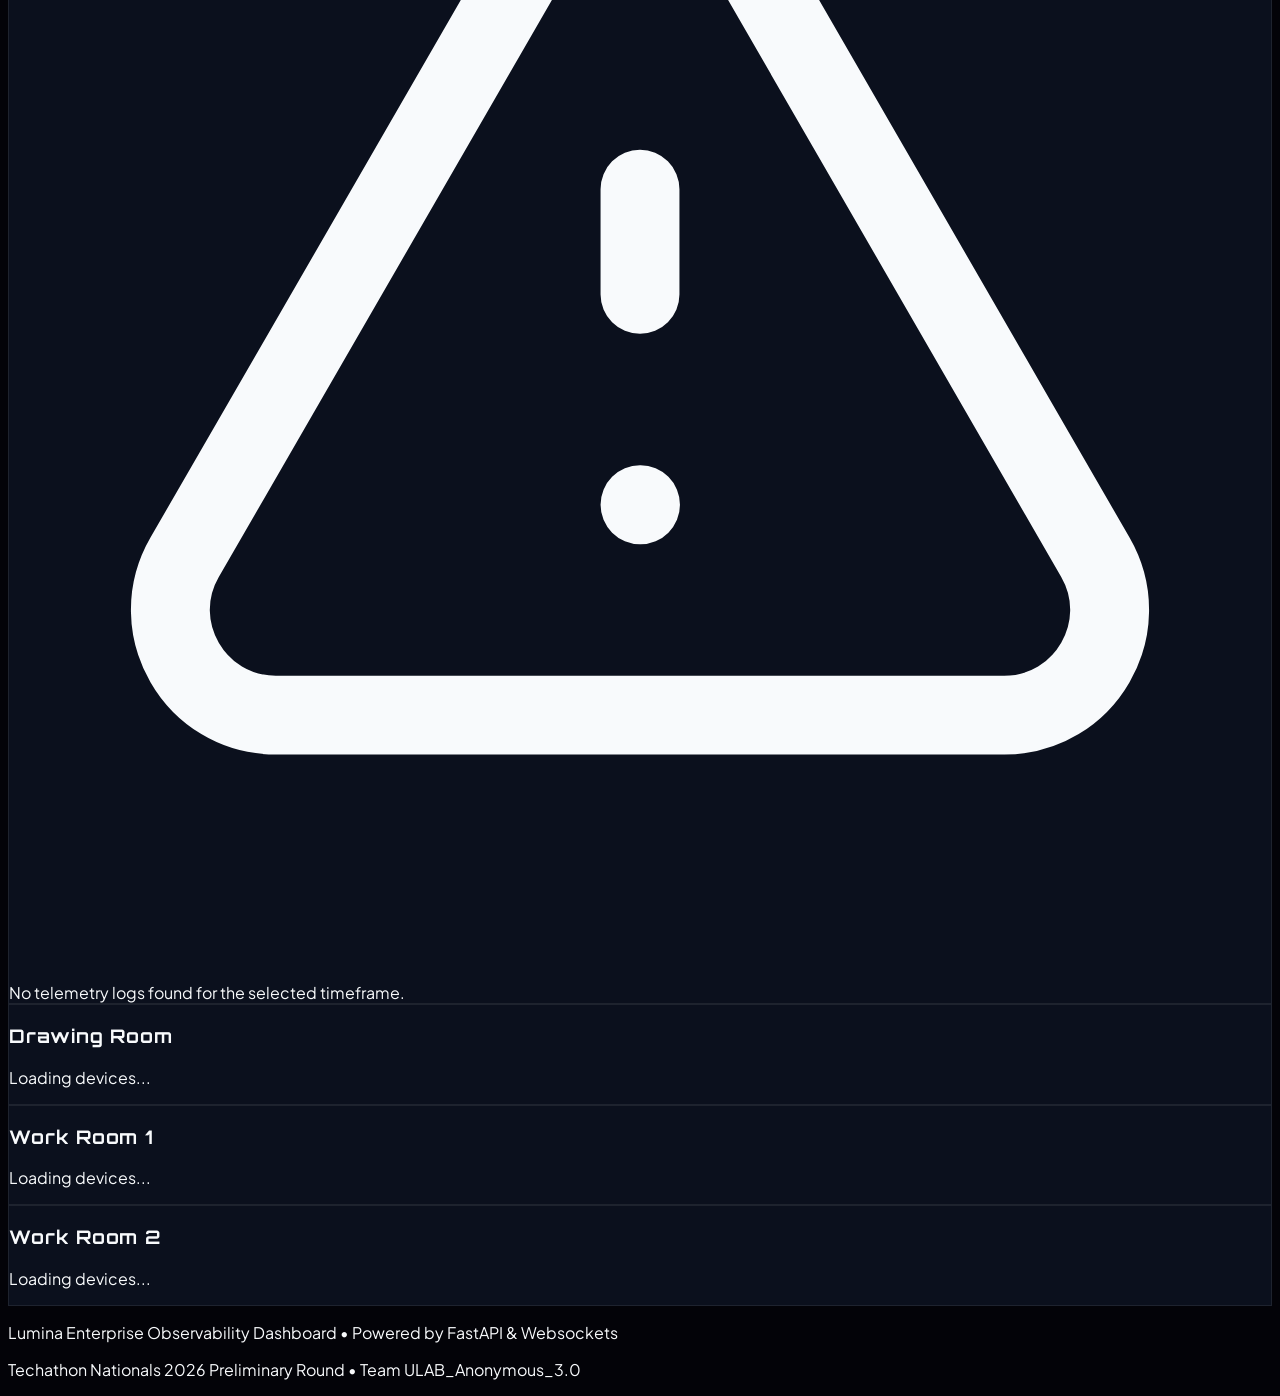
==== commit cf4d7e78: "Enhance front-end UI: add neon-dial progress rings to metrics, Space Grotesk/Orbitron typography, cy" ====
--- a/index.html
+++ b/index.html
@@ -142,46 +142,79 @@
         <h2 class="text-sm font-bold tracking-wider text-slate-400 uppercase mb-4">Live Power Consumption Meter</h2>
         
         <div class="grid grid-cols-1 sm:grid-cols-3 gap-4 mb-6">
-          <div class="bg-slate-900/60 rounded-xl p-4 border border-white/5 flex flex-col justify-between min-h-[105px] relative overflow-hidden">
-            <div class="relative z-10">
-              <p class="text-xs text-slate-400 font-medium">Office Load</p>
-              <div class="flex items-baseline gap-1 mt-1">
-                <span id="metric-watts" class="text-3xl font-bold tracking-tight text-blue-400">0</span>
-                <span class="text-sm font-semibold text-slate-500">W</span>
+          <!-- Card 1: Office Load -->
+          <div class="bg-slate-950/45 rounded-2xl p-4 border border-white/5 flex flex-col justify-between min-h-[125px] relative overflow-hidden group hover:border-blue-500/20 transition-all duration-300">
+            <div class="flex justify-between items-start relative z-10">
+              <div>
+                <p class="text-[10px] text-slate-400 font-bold uppercase tracking-wider font-mono">Office Load</p>
+                <div class="flex items-baseline gap-1 mt-2">
+                  <span id="metric-watts" class="text-3xl font-display font-extrabold text-blue-400 tracking-tight">0</span>
+                  <span class="text-xs font-bold text-slate-500">W</span>
+                </div>
+              </div>
+              <!-- Glowing Radial Dial -->
+              <div class="relative w-16 h-16 flex items-center justify-center">
+                <svg class="w-full h-full transform -rotate-90">
+                  <circle cx="32" cy="32" r="26" class="stroke-slate-800/60" stroke-width="4.5" fill="transparent" />
+                  <circle id="power-ring" cx="32" cy="32" r="26" class="stroke-blue-500 transition-all duration-500" stroke-width="4.5" fill="transparent" stroke-dasharray="163" stroke-dashoffset="163" stroke-linecap="round" />
+                </svg>
+                <div class="absolute text-[8px] font-mono text-blue-400/80 font-bold">LOAD</div>
               </div>
             </div>
             <canvas id="load-sparkline" class="absolute bottom-0 left-0 right-0 h-10 w-full opacity-60 pointer-events-none z-0"></canvas>
-            <div class="text-[10px] text-slate-500 mt-2 border-t border-white/5 pt-1.5 flex justify-between relative z-10 bg-slate-900/90 backdrop-blur-sm -mx-4 px-4 -mb-4 pb-1">
+            <div class="text-[10px] text-slate-500 mt-2 border-t border-white/5 pt-2 flex justify-between relative z-10 bg-slate-950/80 backdrop-blur-sm -mx-4 px-4 -mb-4 pb-1.5">
               <span>Active Devices:</span>
-              <span class="font-bold text-slate-400"><span id="metric-active-count">0</span> / 15</span>
+              <span class="font-bold text-slate-300"><span id="metric-active-count">0</span> / 15</span>
             </div>
           </div>
           
-          <div class="bg-slate-900/60 rounded-xl p-4 border border-white/5 flex flex-col justify-between min-h-[105px]">
-            <div>
-              <p class="text-xs text-slate-400 font-medium">Energy Consumed Today</p>
-              <div class="flex items-baseline gap-1 mt-1">
-                <span id="metric-kwh" class="text-3xl font-bold tracking-tight text-emerald-400">0.0</span>
-                <span class="text-sm font-semibold text-slate-500">kWh</span>
-              </div>
-            </div>
-            <div class="text-[10px] text-slate-500 mt-2 border-t border-white/5 pt-1.5 flex justify-between">
-              <span>Status:</span>
-              <span class="font-bold text-slate-400">Accumulated</span>
+          <!-- Card 2: Energy Consumed Today -->
+          <div class="bg-slate-950/45 rounded-2xl p-4 border border-white/5 flex flex-col justify-between min-h-[125px] relative overflow-hidden group hover:border-emerald-500/20 transition-all duration-300">
+            <div class="flex justify-between items-start relative z-10">
+              <div>
+                <p class="text-[10px] text-slate-400 font-bold uppercase tracking-wider font-mono">Energy Consumed Today</p>
+                <div class="flex items-baseline gap-1 mt-2">
+                  <span id="metric-kwh" class="text-3xl font-display font-extrabold text-emerald-400 tracking-tight">0.000</span>
+                  <span class="text-xs font-bold text-slate-500">kWh</span>
+                </div>
+              </div>
+              <!-- Glowing Radial Dial -->
+              <div class="relative w-16 h-16 flex items-center justify-center">
+                <svg class="w-full h-full transform -rotate-90">
+                  <circle cx="32" cy="32" r="26" class="stroke-slate-800/60" stroke-width="4.5" fill="transparent" />
+                  <circle id="kwh-ring" cx="32" cy="32" r="26" class="stroke-emerald-500 transition-all duration-500" stroke-width="4.5" fill="transparent" stroke-dasharray="163" stroke-dashoffset="163" stroke-linecap="round" />
+                </svg>
+                <div class="absolute text-[8px] font-mono text-emerald-400/80 font-bold">TODAY</div>
+              </div>
+            </div>
+            <div class="text-[10px] text-slate-500 mt-2 border-t border-white/5 pt-2 flex justify-between relative z-10 bg-slate-950/80 backdrop-blur-sm -mx-4 px-4 -mb-4 pb-1.5">
+              <span>Billing Target:</span>
+              <span class="font-bold text-slate-300">10 kWh Limit</span>
             </div>
           </div>
           
-          <div class="bg-slate-900/60 rounded-xl p-4 border border-white/5 flex flex-col justify-between min-h-[105px]">
-            <div>
-              <p class="text-xs text-slate-400 font-medium">Estimated Daily Total</p>
-              <div class="flex items-baseline gap-1 mt-1">
-                <span id="metric-projected-kwh" class="text-3xl font-bold tracking-tight text-indigo-400">0.000</span>
-                <span class="text-sm font-semibold text-slate-500">kWh</span>
-              </div>
-            </div>
-            <div class="text-[10px] text-slate-500 mt-2 border-t border-white/5 pt-1.5 flex justify-between">
-              <span>Projection:</span>
-              <span class="font-bold text-slate-400">24h Forecast</span>
+          <!-- Card 3: Estimated Daily Total -->
+          <div class="bg-slate-950/45 rounded-2xl p-4 border border-white/5 flex flex-col justify-between min-h-[125px] relative overflow-hidden group hover:border-indigo-500/20 transition-all duration-300">
+            <div class="flex justify-between items-start relative z-10">
+              <div>
+                <p class="text-[10px] text-slate-400 font-bold uppercase tracking-wider font-mono">Estimated Daily Total</p>
+                <div class="flex items-baseline gap-1 mt-2">
+                  <span id="metric-projected-kwh" class="text-3xl font-display font-extrabold text-indigo-400 tracking-tight">0.000</span>
+                  <span class="text-xs font-bold text-slate-500">kWh</span>
+                </div>
+              </div>
+              <!-- Glowing Radial Dial -->
+              <div class="relative w-16 h-16 flex items-center justify-center">
+                <svg class="w-full h-full transform -rotate-90">
+                  <circle cx="32" cy="32" r="26" class="stroke-slate-800/60" stroke-width="4.5" fill="transparent" />
+                  <circle id="projected-ring" cx="32" cy="32" r="26" class="stroke-indigo-500 transition-all duration-500" stroke-width="4.5" fill="transparent" stroke-dasharray="163" stroke-dashoffset="163" stroke-linecap="round" />
+                </svg>
+                <div class="absolute text-[8px] font-mono text-indigo-400/80 font-bold">FORECAST</div>
+              </div>
+            </div>
+            <div class="text-[10px] text-slate-500 mt-2 border-t border-white/5 pt-2 flex justify-between relative z-10 bg-slate-950/80 backdrop-blur-sm -mx-4 px-4 -mb-4 pb-1.5">
+              <span>Projection Interval:</span>
+              <span class="font-bold text-slate-300">24h Forecast</span>
             </div>
           </div>
         </div>
@@ -332,7 +365,7 @@
         <!-- Tab Content 1: Live Floorplan -->
         <div id="content-floorplan" class="w-full">
           <!-- Floorplan relative container -->
-          <div class="relative w-full overflow-hidden rounded-2xl bg-slate-950 border border-white/5 floorplan-img-container flex justify-center items-center">
+          <div class="relative w-full overflow-hidden rounded-2xl bg-slate-950 border border-white/5 floorplan-img-container flex justify-center items-center holo-viewport">
             <img id="floorplan-image" src="office_layout.png" alt="Office Layout" class="w-full h-auto opacity-80 pointer-events-auto">
             
             <!-- Node overlays injected via JS -->
--- a/styles.css
+++ b/styles.css
@@ -1,18 +1,33 @@
-@import url('https://fonts.googleapis.com/css2?family=Outfit:wght@300;400;500;600;700&family=Plus+Jakarta+Sans:wght@300;400;500;600;700&display=swap');
+@import url('https://fonts.googleapis.com/css2?family=Space+Grotesk:wght@400;500;600;700&family=Orbitron:wght@500;700;800;900&family=Plus+Jakarta+Sans:wght@300;400;500;600;700&display=swap');
 
 :root {
   --font-primary: 'Plus Jakarta Sans', sans-serif;
-  --font-display: 'Outfit', sans-serif;
+  --font-display: 'Orbitron', sans-serif;
+  --font-mono: 'Space Grotesk', sans-serif;
 }
 
 body {
   font-family: var(--font-primary);
-  background-color: #0b0f19;
+  background-color: #030308;
   color: #f8fafc;
+  position: relative;
+}
+
+/* Cybernetic Blueprint Grid Overlay */
+body::after {
+  content: '';
+  position: fixed;
+  inset: 0;
+  background-image: linear-gradient(rgba(255, 255, 255, 0.012) 1px, transparent 1px),
+                    linear-gradient(90deg, rgba(255, 255, 255, 0.012) 1px, transparent 1px);
+  background-size: 32px 32px;
+  pointer-events: none;
+  z-index: -5;
 }
 
 h1, h2, h3, h4 {
   font-family: var(--font-display);
+  letter-spacing: 0.05em;
 }
 
 /* Glassmorphism Classes */
@@ -309,3 +324,33 @@
   background: rgba(255, 255, 255, 0.03);
   transform: translateX(2px);
 }
+
+/* Holographic viewport target corners */
+.holo-viewport {
+  position: relative;
+  background: rgba(8, 8, 16, 0.45);
+  border: 1px solid rgba(59, 130, 246, 0.12);
+  border-radius: 16px;
+  overflow: hidden;
+  box-shadow: inset 0 0 24px rgba(59, 130, 246, 0.03);
+}
+.holo-viewport::before {
+  content: '';
+  position: absolute;
+  top: 12px; left: 12px;
+  width: 14px; height: 14px;
+  border-left: 2px solid rgba(59, 130, 246, 0.55);
+  border-top: 2px solid rgba(59, 130, 246, 0.55);
+  pointer-events: none;
+  z-index: 10;
+}
+.holo-viewport::after {
+  content: '';
+  position: absolute;
+  bottom: 12px; right: 12px;
+  width: 14px; height: 14px;
+  border-right: 2px solid rgba(59, 130, 246, 0.55);
+  border-bottom: 2px solid rgba(59, 130, 246, 0.55);
+  pointer-events: none;
+  z-index: 10;
+}
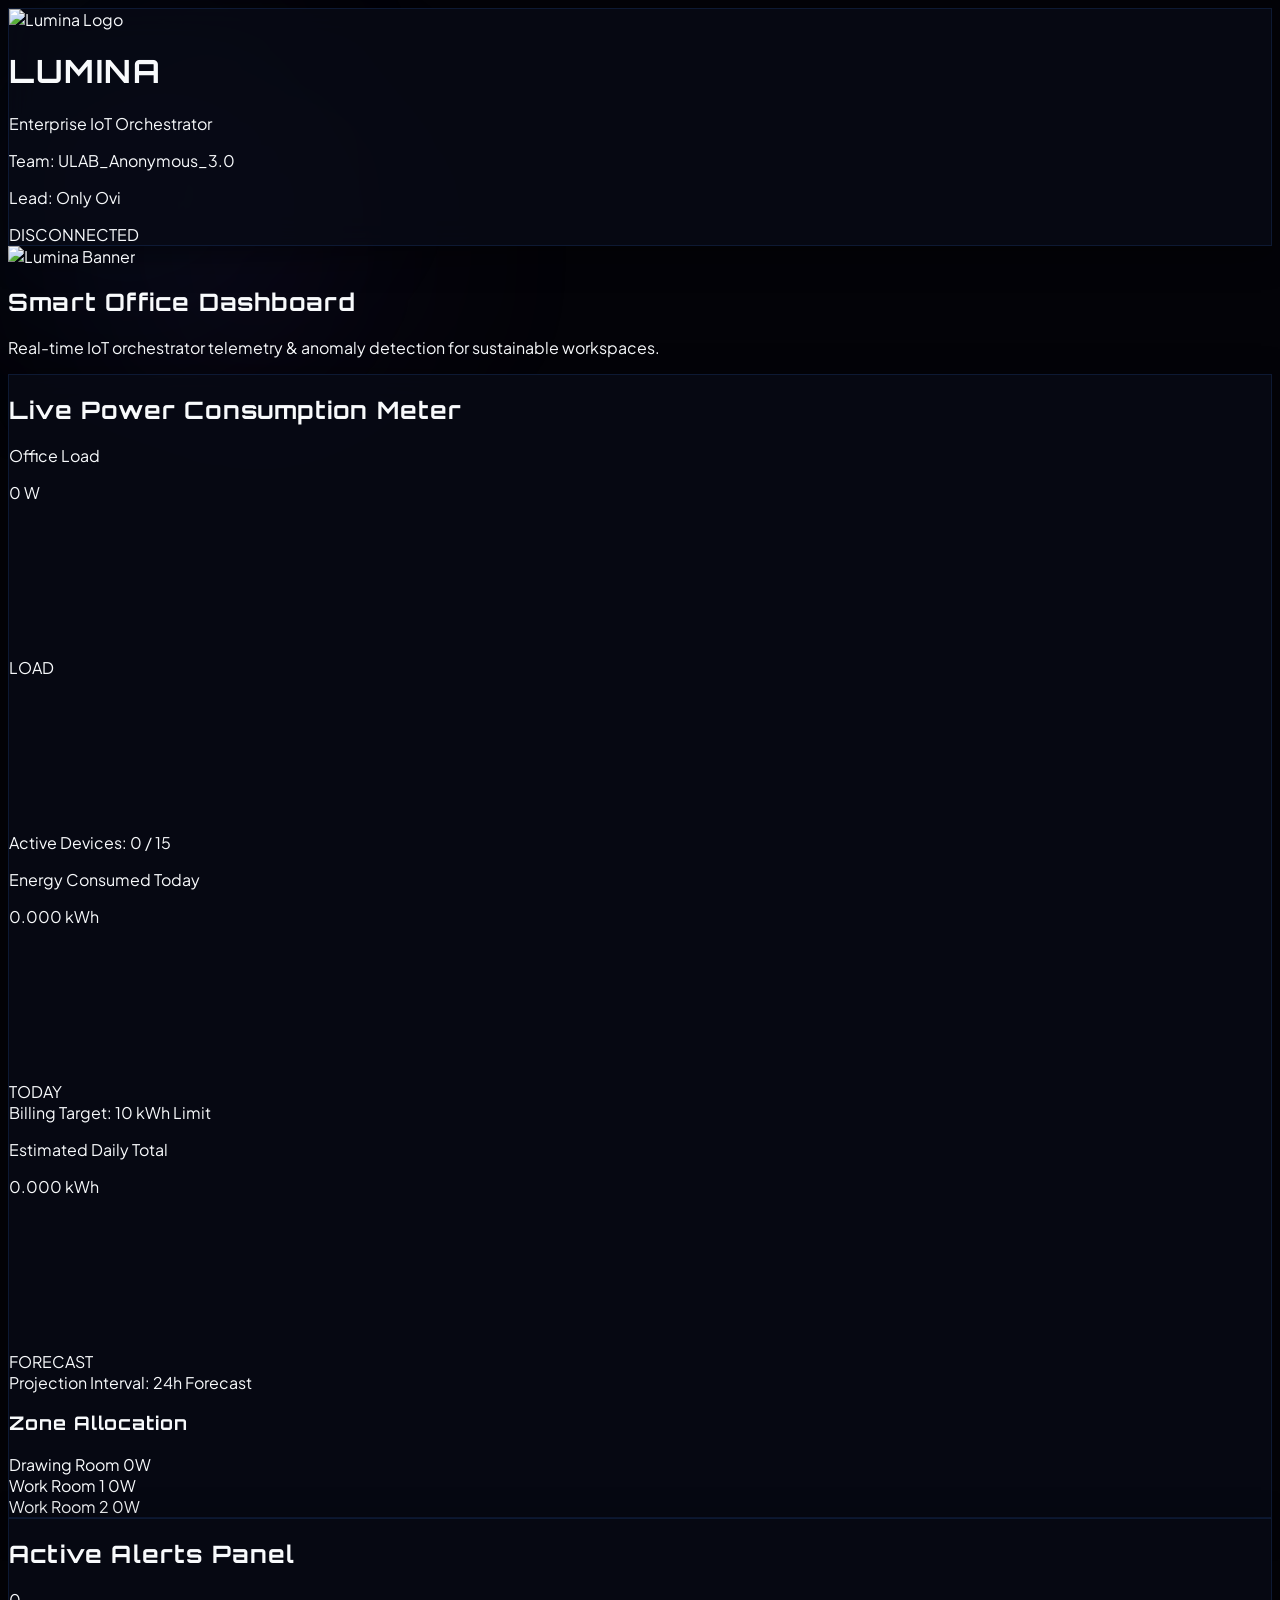
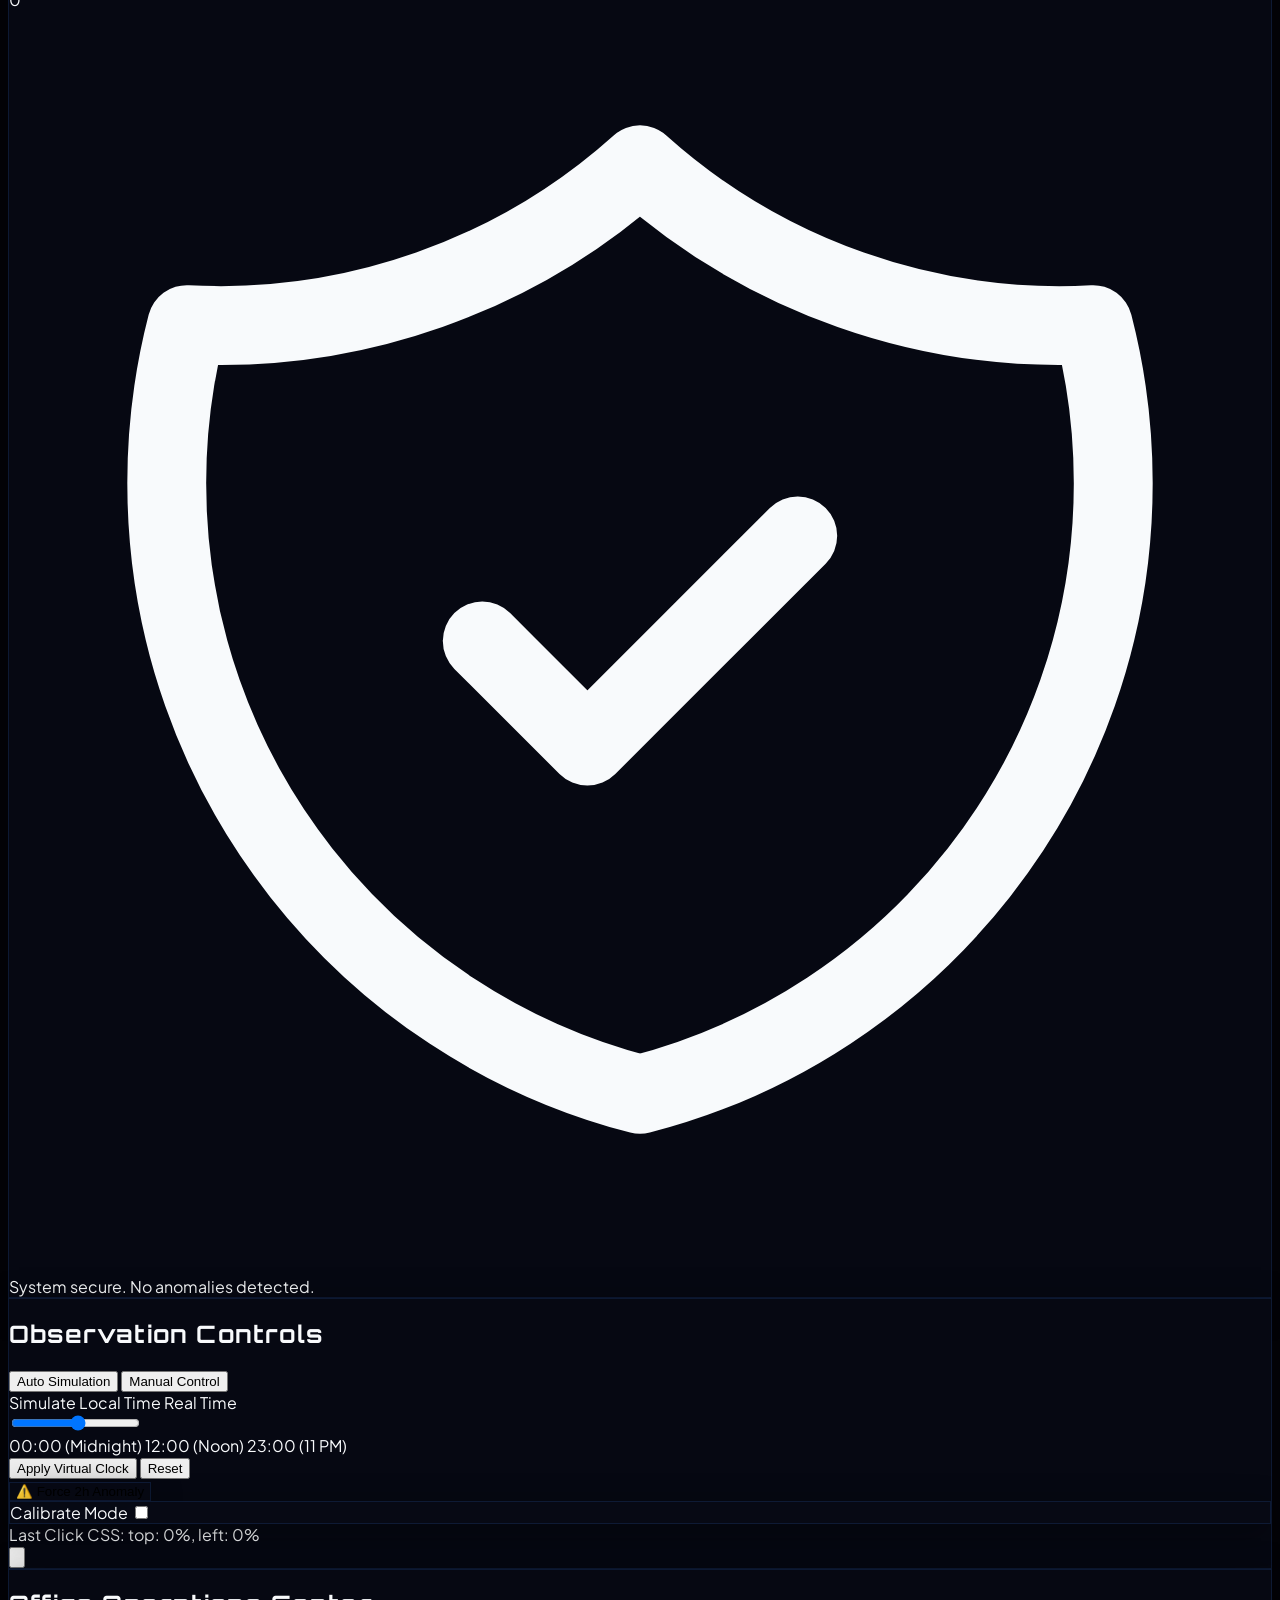
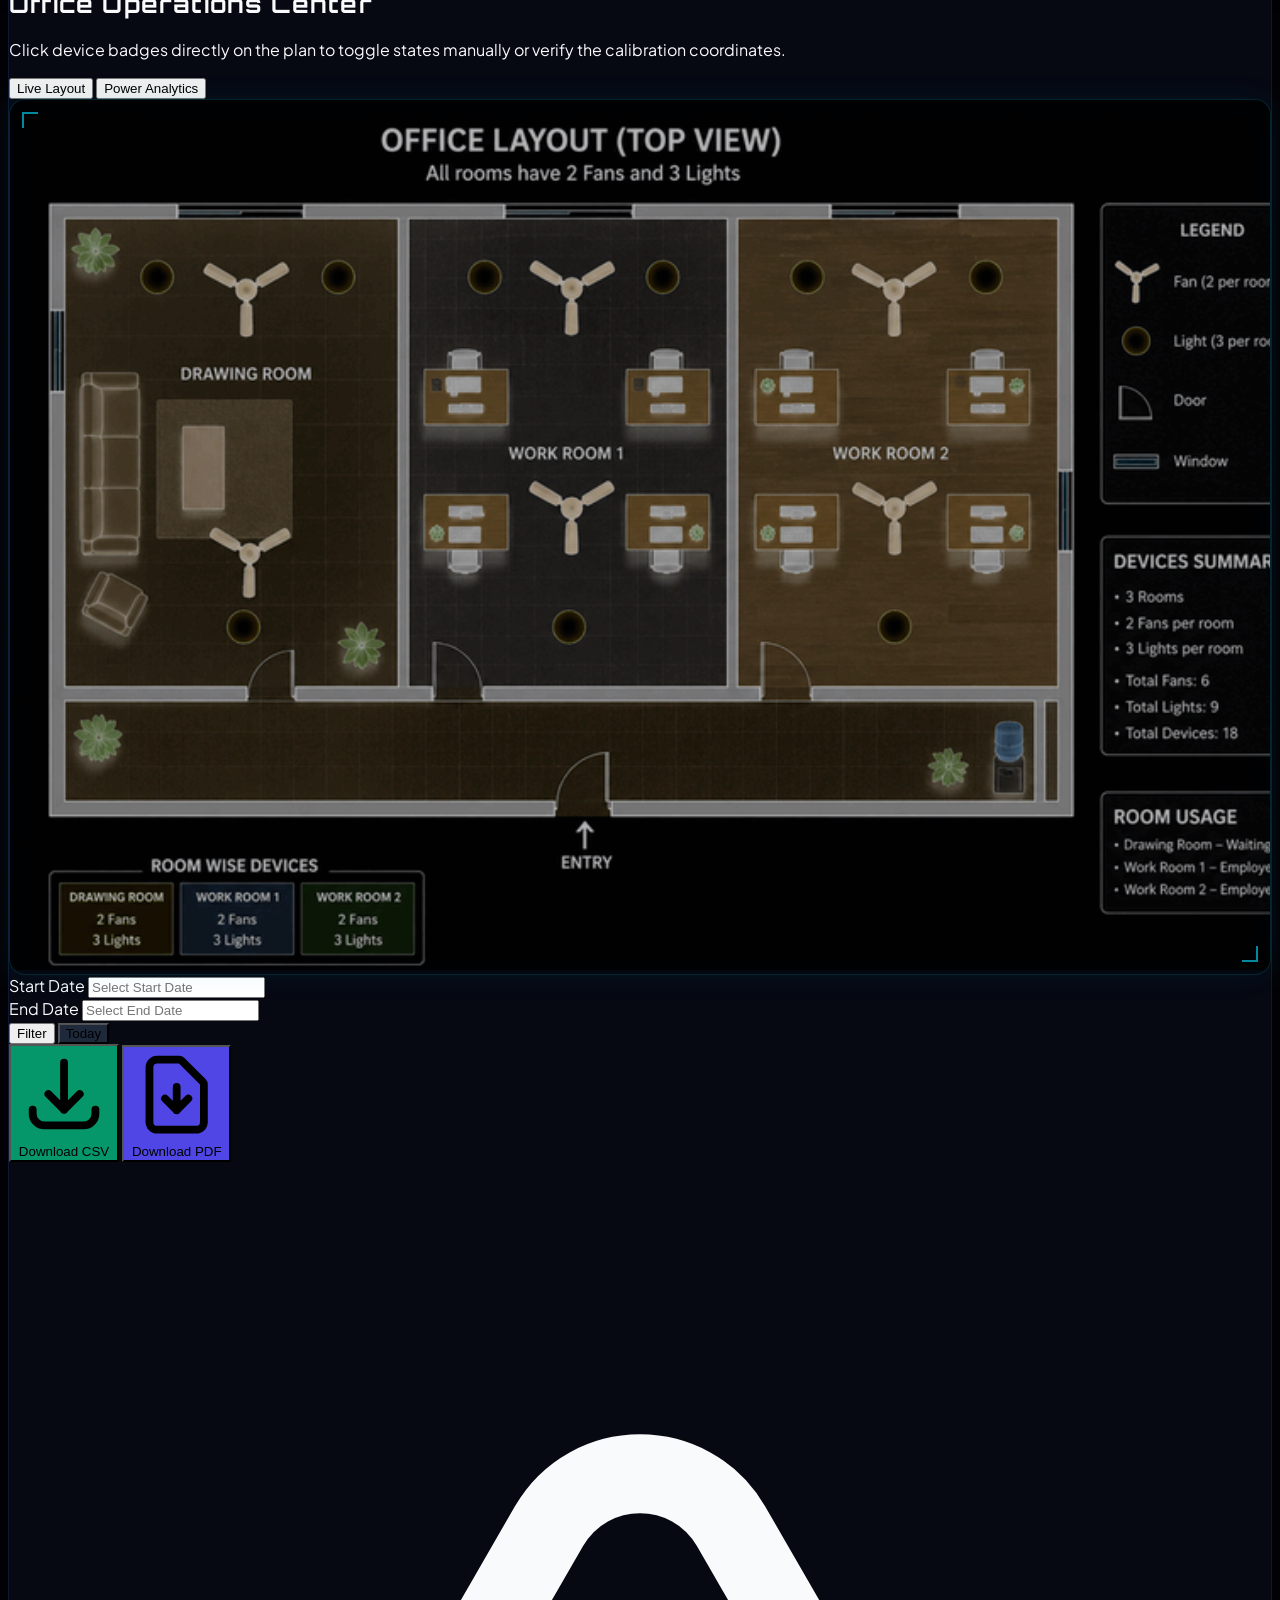
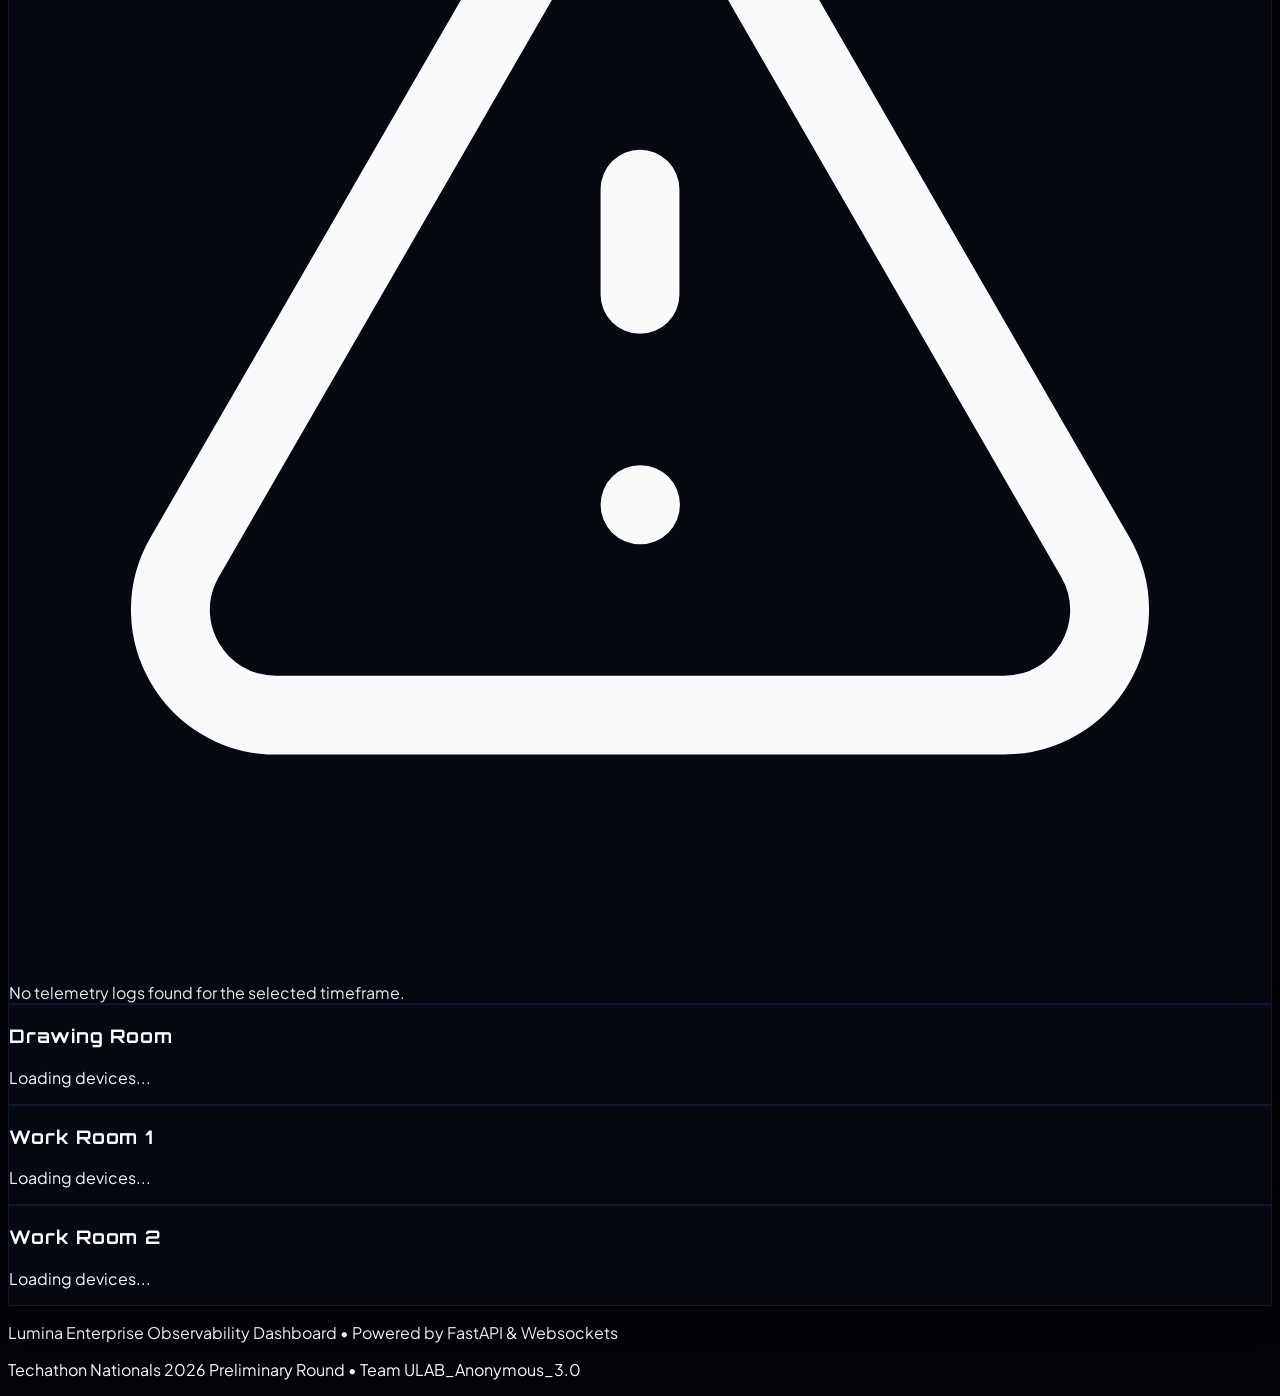
==== commit bbe651db: "style: add cache-buster version to styles.css link in index.html to force browser cache bypass" ====
--- a/index.html
+++ b/index.html
@@ -27,7 +27,7 @@
       }
     }
   </script>
-  <link rel="stylesheet" href="styles.css">
+  <link rel="stylesheet" href="styles.css?v=2">
   <style>
     /* Ambient Neon Glow Circles */
     .bg-orb-blue {
--- a/styles.css
+++ b/styles.css
@@ -32,10 +32,11 @@
 
 /* Glassmorphism Classes */
 .glass {
-  background: rgba(17, 24, 39, 0.7);
-  backdrop-filter: blur(12px);
-  -webkit-backdrop-filter: blur(12px);
-  border: 1px solid rgba(255, 255, 255, 0.08);
+  background: rgba(8, 10, 22, 0.8);
+  backdrop-filter: blur(16px);
+  -webkit-backdrop-filter: blur(16px);
+  border: 1px solid rgba(59, 130, 246, 0.14);
+  box-shadow: 0 8px 32px 0 rgba(0, 0, 0, 0.45);
 }
 
 .glass-hover:hover {
@@ -151,8 +152,9 @@
 .floorplan-img-container img {
   user-select: none;
   -webkit-user-drag: none;
-  filter: brightness(0.92) contrast(1.05) opacity(0.95);
+  filter: invert(0.92) hue-rotate(185deg) brightness(0.85) contrast(1.2) saturate(0.9) opacity(0.85);
   transition: all 0.5s ease;
+  border-radius: 8px;
 }
 
 /* Ambient Neon Glow Circles */
@@ -328,19 +330,20 @@
 /* Holographic viewport target corners */
 .holo-viewport {
   position: relative;
-  background: rgba(8, 8, 16, 0.45);
-  border: 1px solid rgba(59, 130, 246, 0.12);
+  background: rgba(4, 5, 12, 0.55);
+  border: 1px solid rgba(6, 182, 212, 0.18);
   border-radius: 16px;
   overflow: hidden;
-  box-shadow: inset 0 0 24px rgba(59, 130, 246, 0.03);
+  box-shadow: inset 0 0 24px rgba(6, 182, 212, 0.04),
+              0 0 30px rgba(6, 182, 212, 0.08);
 }
 .holo-viewport::before {
   content: '';
   position: absolute;
   top: 12px; left: 12px;
   width: 14px; height: 14px;
-  border-left: 2px solid rgba(59, 130, 246, 0.55);
-  border-top: 2px solid rgba(59, 130, 246, 0.55);
+  border-left: 2px solid rgba(6, 182, 212, 0.75);
+  border-top: 2px solid rgba(6, 182, 212, 0.75);
   pointer-events: none;
   z-index: 10;
 }
@@ -349,8 +352,8 @@
   position: absolute;
   bottom: 12px; right: 12px;
   width: 14px; height: 14px;
-  border-right: 2px solid rgba(59, 130, 246, 0.55);
-  border-bottom: 2px solid rgba(59, 130, 246, 0.55);
+  border-right: 2px solid rgba(6, 182, 212, 0.75);
+  border-bottom: 2px solid rgba(6, 182, 212, 0.75);
   pointer-events: none;
   z-index: 10;
 }
